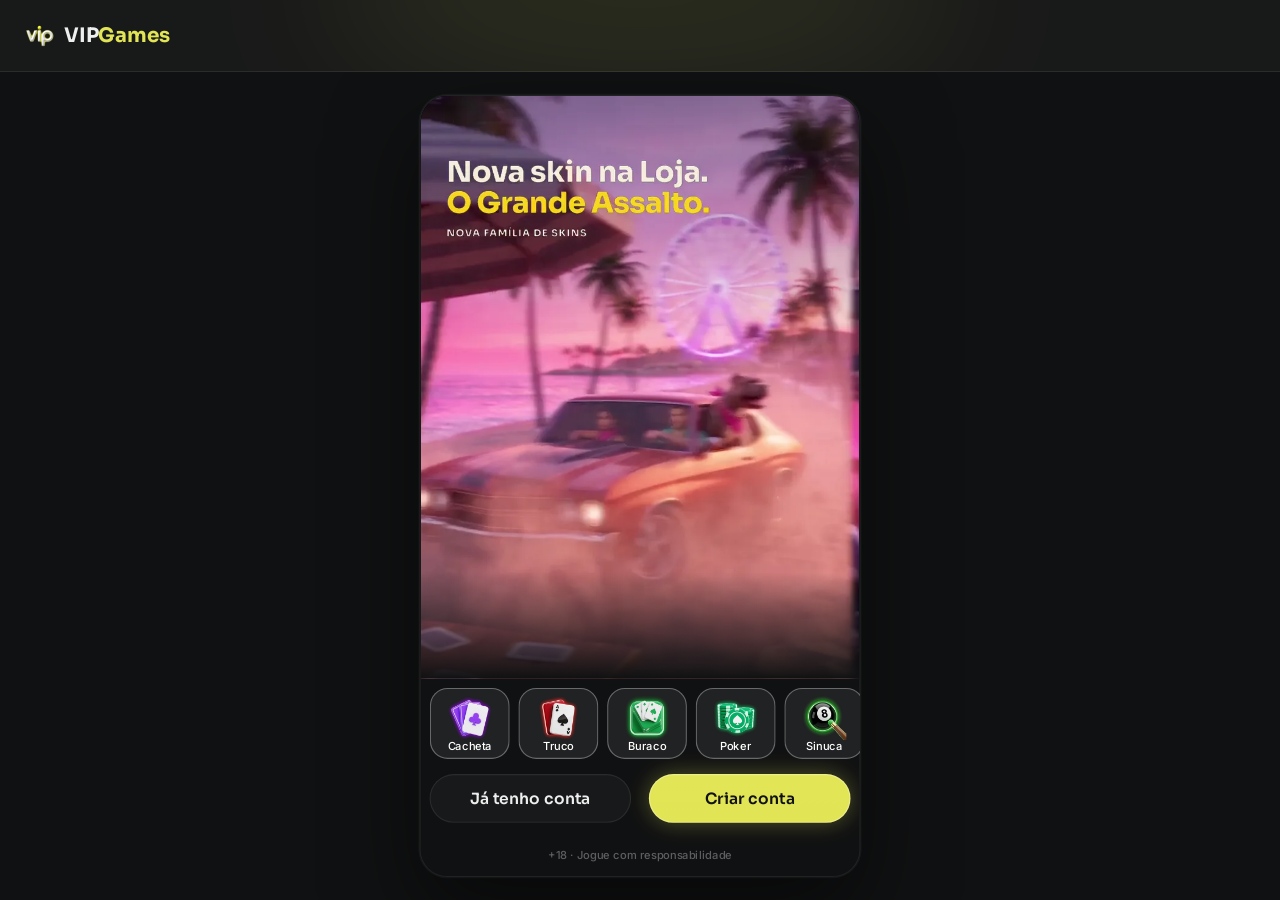
==== index.html @ ce935c1a "Login com o vídeo da O Grande Assalto (6 s em loop, sem áudio) e a família no banner principal da Lo" ====
<!doctype html>
<html lang="pt-BR">
<head>
<meta charset="utf-8">
<meta name="viewport" content="width=device-width, initial-scale=1, viewport-fit=cover, user-scalable=no">
<meta name="robots" content="noindex, nofollow">
<meta name="theme-color" content="#141e2a">
<meta name="mobile-web-app-capable" content="yes">
<meta name="apple-mobile-web-app-capable" content="yes">
<meta name="apple-mobile-web-app-status-bar-style" content="black-translucent">
<title>VIP Games · protótipo</title>
<link rel="icon" href="assets/ui/logo_icon.webp">
<link rel="preconnect" href="https://fonts.googleapis.com">
<link rel="preconnect" href="https://fonts.gstatic.com" crossorigin>
<link rel="stylesheet" href="https://fonts.googleapis.com/css2?family=Inter:wght@400;500;600;700&family=Sora:wght@600;700;800&display=swap">
<link rel="stylesheet" href="css/tokens.css?v=vipgames-11202145">
<link rel="stylesheet" href="css/ui.css?v=vipgames-11202145">
<link rel="stylesheet" href="css/screens.css?v=vipgames-11202145">
<link rel="stylesheet" href="css/game.css?v=vipgames-11202145">
<link rel="stylesheet" href="css/desk.css?v=vipgames-11202145">
</head>
<body>
<svg width="0" height="0" style="position:absolute" aria-hidden="true">
  <defs><clipPath id="hexclip" clipPathUnits="objectBoundingBox"><path id="hexpath" d=""/></clipPath></defs>
  <symbol id="s-E" viewBox="0 0 16 20"><path d="M8 0C5 4 0 7.5 0 11.5C0 14 2 16 4.5 16C5.7 16 6.8 15.5 7.5 14.7C7.3 16.6 6.5 18.3 5 20H11C9.5 18.3 8.7 16.6 8.5 14.7C9.2 15.5 10.3 16 11.5 16C14 16 16 14 16 11.5C16 7.5 11 4 8 0Z"/></symbol>
  <symbol id="s-C" viewBox="0 0 20 18.4"><path d="M10 18.35L8.55 17.03C3.4 12.36 0 9.28 0 5.5C0 2.420 2.42 0 5.5 0C7.24 0 8.91 0.81 10 2.09C11.09 0.81 12.76 0 14.5 0C17.58 0 20 2.42 20 5.5C20 9.28 16.6 12.36 11.45 17.04L10 18.35Z"/></symbol>
  <symbol id="s-O" viewBox="0 0 15 20"><path d="M7.5 0L15 10L7.5 20L0 10L7.5 0Z"/></symbol>
  <symbol id="s-P" viewBox="0 0 18 18.5"><path d="M9 0C11.3 0 13.2 1.9 13.2 4.2C13.2 5 13 5.7 12.6 6.3C13 6.2 13.4 6.1 13.8 6.1C16.1 6.1 18 8 18 10.3C18 12.6 16.1 14.5 13.8 14.5C12.5 14.5 11.3 13.9 10.5 12.9C10.7 14.9 11.6 16.8 13.1 18.5H4.9C6.4 16.8 7.3 14.9 7.5 12.9C6.7 13.9 5.5 14.5 4.2 14.5C1.9 14.5 0 12.6 0 10.3C0 8 1.9 6.1 4.2 6.1C4.6 6.1 5 6.2 5.4 6.3C5 5.7 4.8 5 4.8 4.2C4.8 1.9 6.7 0 9 0Z"/></symbol>
  <symbol id="i-copy" viewBox="0 0 448 512"><path d="M208 0H332.1c12.7 0 24.9 5.1 33.9 14.1l67.9 67.9c9 9 14.1 21.2 14.1 33.9V336c0 26.5-21.5 48-48 48H208c-26.5 0-48-21.5-48-48V48c0-26.5 21.5-48 48-48zM48 128h80v64H64V448H256V416h64v48c0 26.5-21.5 48-48 48H48c-26.5 0-48-21.5-48-48V176c0-26.5 21.5-48 48-48z"/></symbol>
  <symbol id="i-share" viewBox="0 0 448 512"><path d="M352 224c53 0 96-43 96-96s-43-96-96-96s-96 43-96 96c0 4 .2 8 .7 11.9l-94.1 47C145.4 170.2 121.9 160 96 160c-53 0-96 43-96 96s43 96 96 96c25.9 0 49.4-10.2 66.6-26.9l94.1 47c-.5 3.9-.7 7.8-.7 11.9c0 53 43 96 96 96s96-43 96-96s-43-96-96-96c-25.9 0-49.4 10.2-66.6 26.9l-94.1-47c.5-3.9 .7-7.8 .7-11.9s-.2-8-.7-11.9l94.1-47C302.6 213.8 326.1 224 352 224z"/></symbol>
  <symbol id="i-wa" viewBox="0 0 448 512"><path d="M380.9 97.1C339 55.1 283.2 32 223.9 32c-122.4 0-222 99.6-222 222 0 39.1 10.2 77.3 29.6 111L0 480l117.7-30.9c32.4 17.7 68.9 27 106.1 27h.1c122.3 0 224.1-99.6 224.1-222 0-59.3-25.2-115-67.1-157zm-157 341.6c-33.2 0-65.7-8.9-94-25.7l-6.7-4-69.8 18.3L72 359.2l-4.4-7c-18.5-29.4-28.2-63.3-28.2-98.2 0-101.7 82.8-184.5 184.6-184.5 49.3 0 95.6 19.2 130.4 54.1 34.8 34.9 56.2 81.2 56.1 130.5 0 101.8-84.9 184.6-186.6 184.6zm101.2-138.2c-5.5-2.8-32.8-16.2-37.9-18-5.1-1.9-8.8-2.8-12.5 2.8-3.7 5.6-14.3 18-17.6 21.8-3.2 3.7-6.5 4.2-12 1.4-32.6-16.3-54-29.1-75.5-66-5.7-9.8 5.7-9.1 16.3-30.3 1.8-3.7.9-6.9-.5-9.7-1.4-2.8-12.5-30.1-17.1-41.2-4.5-10.8-9.1-9.3-12.5-9.5-3.2-.2-6.9-.2-10.6-.2-3.7 0-9.7 1.4-14.8 6.9-5.1 5.6-19.4 19-19.4 46.3 0 27.3 19.9 53.7 22.6 57.4 2.8 3.7 39.1 59.7 94.8 83.8 35.2 15.2 49 16.5 66.6 13.9 10.7-1.6 32.8-13.4 37.4-26.4 4.6-13 4.6-24.1 3.2-26.4-1.3-2.5-5-3.9-10.5-6.6z"/></symbol>
  <symbol id="i-pen" viewBox="0 0 512 512"><path d="M362.7 19.3L314.3 67.7 444.3 197.7l48.4-48.4c25-25 25-65.5 0-90.5L453.3 19.3c-25-25-65.5-25-90.5 0zm-71 71L58.6 323.5c-10.4 10.4-18 23.3-22.2 37.4L1 481.2C-1.5 489.7 .8 498.8 7 505s15.3 8.5 23.7 6.1l120.3-35.4c14.1-4.2 27-11.8 37.4-22.2L421.7 220.3 291.7 90.3z"/></symbol>
  <symbol id="i-plus" viewBox="0 0 448 512"><path d="M256 80c0-17.7-14.3-32-32-32s-32 14.3-32 32v144H48c-17.7 0-32 14.3-32 32s14.3 32 32 32h144v144c0 17.7 14.3 32 32 32s32-14.3 32-32V288h144c17.7 0 32-14.3 32-32s-14.3-32-32-32H256V80z"/></symbol>
  <symbol id="i-chev-l" viewBox="0 0 320 512"><path d="M9.4 233.4c-12.5 12.5-12.5 32.8 0 45.3l192 192c12.5 12.5 32.8 12.5 45.3 0s12.5-32.8 0-45.3L77.3 256 246.6 86.6c12.5-12.5 12.5-32.8 0-45.3s-32.8-12.5-45.3 0l-192 192z"/></symbol>
  <symbol id="i-chev-r" viewBox="0 0 320 512"><path d="M310.6 233.4c12.5 12.5 12.5 32.8 0 45.3l-192 192c-12.5 12.5-32.8 12.5-45.3 0s-12.5-32.8 0-45.3L242.7 256 73.4 86.6c-12.5-12.5-12.5-32.8 0-45.3s32.8-12.5 45.3 0l192 192z"/></symbol>
  <symbol id="i-chev-l-light" viewBox="0 0 320 512"><path d="M20.7 267.3c-6.2-6.2-6.2-16.4 0-22.6l192-192c6.2-6.2 16.4-6.2 22.6 0s6.2 16.4 0 22.6L54.6 256 235.3 436.7c6.2 6.2 6.2 16.4 0 22.6s-16.4 6.2-22.6 0l-192-192z"/></symbol>
  <symbol id="i-chev-r-light" viewBox="0 0 320 512"><path d="M299.3 244.7c6.2 6.2 6.2 16.4 0 22.6l-192 192c-6.2 6.2-16.4 6.2-22.6 0s-6.2-16.4 0-22.6L265.4 256 84.7 75.3c-6.2-6.2-6.2-16.4 0-22.6s16.4-6.2 22.6 0l192 192z"/></symbol>
  <symbol id="i-x" viewBox="0 0 384 512"><path d="M324.5 411.1c6.2 6.2 16.4 6.2 22.6 0s6.2-16.4 0-22.6L214.6 256 347.1 123.5c6.2-6.2 6.2-16.4 0-22.6s-16.4-6.2-22.6 0L192 233.4 59.5 100.9c-6.2-6.2-16.4-6.2-22.6 0s-6.2 16.4 0 22.6L169.4 256 36.9 388.5c-6.2 6.2-6.2 16.4 0 22.6s16.4 6.2 22.6 0L192 278.6 324.5 411.1z"/></symbol>
  <symbol id="i-search" viewBox="0 0 512 512"><path d="M384 208A176 176 0 1 0 32 208a176 176 0 1 0 352 0zM343.3 366C307 397.2 259.7 416 208 416C93.1 416 0 322.9 0 208S93.1 0 208 0S416 93.1 416 208c0 51.7-18.8 99-50 135.3L507.3 484.7c6.2 6.2 6.2 16.4 0 22.6s-16.4 6.2-22.6 0L343.3 366z"/></symbol>
  <symbol id="i-check" viewBox="0 0 512 512"><path d="M256 512A256 256 0 1 0 256 0a256 256 0 1 0 0 512zM369 209L241 337c-9.4 9.4-24.6 9.4-33.9 0l-64-64c-9.4-9.4-9.4-24.6 0-33.9s24.6-9.4 33.9 0l47 47L335 175c9.4-9.4 24.6-9.4 33.9 0s9.4 24.6 0 33.9z"/></symbol>
  <symbol id="i-eye" viewBox="0 0 576 512"><path d="M288 32c-80.8 0-145.5 36.8-192.6 80.6C48.6 156 17.3 208 2.5 243.7c-3.3 7.9-3.3 16.7 0 24.6C17.3 304 48.6 356 95.4 399.4C142.5 443.2 207.2 480 288 480s145.5-36.8 192.6-80.6c46.8-43.5 78.1-95.4 93-131.1c3.3-7.9 3.3-16.7 0-24.6c-14.9-35.7-46.2-87.7-93-131.1C433.5 68.8 368.8 32 288 32zM144 256a144 144 0 1 1 288 0 144 144 0 1 1 -288 0zm144-64c0 35.3-28.7 64-64 64c-7.1 0-13.9-1.2-20.3-3.3c-5.5-1.8-11.9 1.6-11.7 7.4c.3 6.9 1.3 13.8 3.2 20.7c13.7 51.2 66.4 81.6 117.6 67.9s81.6-66.4 67.9-117.6c-11.1-41.5-47.8-69.4-88.6-71.1c-5.8-.2-9.2 6.1-7.4 11.7c2.1 6.4 3.3 13.2 3.3 20.3z"/></symbol>
  <symbol id="i-send" viewBox="0 0 512 512"><path d="M498.1 5.6c10.1 7 15.4 19.1 13.5 31.2l-64 416c-1.5 9.7-7.4 18.2-16 23s-18.9 5.4-28 1.6L284 427.7l-68.5 74.1c-8.9 9.7-22.9 12.9-35.2 8.1S160 493.2 160 480V396.4c0-4 1.5-7.8 4.2-10.7L331.8 202.8c5.8-6.3 5.6-16-.4-22s-15.7-6.4-22-.7L106 360.8 17.7 316.6C7.1 311.3 .3 300.7 0 288.9s5.9-22.8 16.1-28.7l448-256c10.7-6.1 23.9-5.5 34 1.4z"/></symbol>
  <symbol id="i-star" viewBox="0 0 576 512"><path d="M316.9 18C311.6 7 300.4 0 288.1 0s-23.4 7-28.8 18L195 150.3 51.4 171.5c-12 1.8-22 10.2-25.7 21.7s-.7 24.2 7.9 32.7L137.8 329 113.2 474.7c-2 12 3 24.2 12.9 31.3s23 8 33.8 2.3l128.3-68.5 128.3 68.5c10.8 5.7 23.9 4.9 33.8-2.3s14.9-19.3 12.9-31.3L438.5 329 542.7 225.9c8.6-8.5 11.7-21.2 7.9-32.7s-13.7-19.9-25.7-21.7L381.2 150.3 316.9 18z"/></symbol>
  <symbol id="i-star-o" viewBox="0 0 576 512"><path d="M287.9 0c9.2 0 17.6 5.2 21.6 13.5l68.6 141.3 153.2 22.6c9 1.3 16.5 7.6 19.3 16.3s.5 18.1-5.9 24.5L433.6 328.4l26.2 155.6c1.5 9-2.2 18.1-9.7 23.5s-17.3 6-25.3 1.7l-137-73.2L151 509.1c-8.1 4.3-17.9 3.7-25.3-1.7s-11.2-14.5-9.7-23.5l26.2-155.6L31.1 218.2c-6.5-6.4-8.7-15.9-5.9-24.5s10.3-14.9 19.3-16.3l153.2-22.6L266.3 13.5C270.4 5.2 278.7 0 287.9 0zm0 79L235.4 187.2c-3.5 7.1-10.2 12.1-18.1 13.3L99 217.9 184.9 303c5.5 5.5 8.1 13.3 6.8 21L171.4 443.7l105.2-56.2c7.1-3.8 15.6-3.7 22.6 0l105.2 56.2L384.2 324.1c-1.3-7.7 1.2-15.5 6.8-21l85.9-85.1L358.6 200.5c-7.8-1.2-14.6-6.1-18.1-13.3L287.9 79z"/></symbol>
</svg>

<!-- desktop (js/desk.js): header largo, menu e chat ao vivo em volta da coluna 9:16 -->
<header class="dkh" id="dkh"></header>
<aside class="dkl" id="dkl" aria-label="Menu"></aside>
<aside class="dkr" id="dkr" aria-label="Chat ao vivo"></aside>

<div class="stage-wrap"><div class="phone" id="phone">
  <div class="status" aria-hidden="true"><span>9:41</span><span class="island"></span>
    <span class="icons"><svg width="18" height="12" viewBox="0 0 18 12" fill="#fff"><rect x="0" y="8" width="3" height="4" rx="1"/><rect x="5" y="5.5" width="3" height="6.5" rx="1"/><rect x="10" y="3" width="3" height="9" rx="1"/><rect x="15" y="0" width="3" height="12" rx="1"/></svg><svg width="16" height="12" viewBox="0 0 16 12" fill="#fff"><path d="M8 2.2c2.3 0 4.4.9 6 2.4l1.1-1.1A10 10 0 0 0 8 .6 10 10 0 0 0 .9 3.5L2 4.6a8.4 8.4 0 0 1 6-2.4zm0 3.3c1.4 0 2.7.5 3.7 1.4l1.1-1.1A7 7 0 0 0 8 3.9a7 7 0 0 0-4.8 1.9l1.1 1.1c1-.9 2.3-1.4 3.7-1.4zm0 3.3c.6 0 1.1.2 1.5.6L8 11 6.5 9.4c.4-.4.9-.6 1.5-.6z"/></svg><svg width="27" height="13" viewBox="0 0 27 13" fill="none"><rect x=".5" y=".5" width="23" height="12" rx="3.5" stroke="#fff" opacity=".4"/><rect x="2" y="2" width="20" height="9" rx="2" fill="#fff"/><rect x="25" y="4.5" width="1.6" height="4" rx=".8" fill="#fff" opacity=".4"/></svg></span>
  </div>
  <div class="app" id="app">
    <!-- telas do app (renderizadas pelo js/screens.js) -->
    <section class="scr" id="view"></section>

    <!-- tela de jogo: os motores (js/games.js) desenham dentro dela -->
    <section class="scr game-scr" id="scr-game" hidden>
      <header class="hud" id="hud"></header>
      <div class="jogo" id="jogo"><div class="board" id="board"></div></div>
      <nav class="mnav" id="mnav">
        <button data-g="voltar"><span class="back"><svg><use href="#i-chev-l-light"/></svg></span><span>Voltar</span></button>
        <button data-g="chat"><img class="ic" src="assets/icons/chat.webp" alt=""><span>Chat</span></button>
        <button data-g="mesa"><img class="ic" src="assets/icons/friends.webp" alt=""><span>Mesa</span></button>
        <button data-g="voz"><img class="ic" id="micIco" src="assets/icons/microphone-off.webp" alt=""><span>Voz</span></button>
        <button data-g="ajustes"><img class="ic" src="assets/icons/gear.webp" alt=""><span>Ajustes</span></button>
      </nav>
    </section>

    <div class="toast" id="toast"><span class="hint-pill" id="toastTxt"></span></div>
    <div id="sheet"></div>
    <div id="overlay"></div>
  </div>
</div></div>

<script src="js/core.js?v=vipgames-11202145"></script>
<script src="js/ui.js?v=vipgames-11202145"></script>
<script src="js/screens.js?v=vipgames-11202145"></script>
<script src="js/loja.js?v=vipgames-11202145"></script>
<script src="js/social.js?v=vipgames-11202145"></script>
<script src="js/torneios.js?v=vipgames-11202145"></script>
<script src="js/sala.js?v=vipgames-11202145"></script>
<script src="js/games.js?v=vipgames-11202145"></script>
<script src="js/sinuca.js?v=vipgames-11202145"></script>
<script src="js/desk.js?v=vipgames-11202145"></script>
<script src="js/boot.js?v=vipgames-11202145"></script>
</body>
</html>
---- css/tokens.css ----
/* VIP Games · tokens do DS EstrelaGames (Rjx31bgpOt4m1U8DVKyWtd · modo VIP Games), valores resolvidos 1:1 */
:root{
  color-scheme: dark;
  /* background */
  --bg-default:#101112; --bg-subtle:#181919; --bg-strong:#212223; --bg-raised:#28292a; --bg-inset:#010101; --bg-highlight:#ffffff14; --bg-chrome:#181919; --bg-divider:#28292a; --bg-band:#00000052;
  --bga-default-50:#10111280; --bga-default-75:#101112bf; --bga-subtle-50:#18191980; --bga-subtle-75:#181919bf;
  --bga-strong-25:#21222340; --bga-strong-50:#21222380; --bga-strong-75:#212223bf;
  --bga-secondary-16:#e1e45429; --bga-secondary-32:#e1e45452; --bga-accent-12:#ffc8411f;
  /* border */
  --border-muted:#ffffff14; --border-default:#212223; --border-strong:#383a3b; --border-focus:#e2e656;
  --border-hl-top:#ffffff29; --border-gold-top:#eef2b6e5; --border-gold-bottom:#e2e6565c;
  /* text */
  --text-default:#edeeee; --text-muted:#b0b4b6; --text-link:#e1e454; --text-subtle:#5d6062; --text-disabled:#454849;
  --text-brand:#e1e454; --text-success:#52de7e; --text-error:#ff6b6e; --text-prize:#ffc841;
  --text-on-color:#ffffff; --text-on-color-muted:#ffffffd9; --text-on-color-subtle:#ffffffb2; --text-on-light:#101112;
  /* system */
  --sys-info:#eef111; --sys-success:#2cc160; --sys-success-strong:#8cf0a9; --sys-warning:#ffbe2e; --sys-error:#ef4452;
  --sysa-success-25:#2cc16040; --sysa-error-25:#ef445240; --sysa-info-25:#3b74f540;
  --notification-error:#ef4452;
  /* effects */
  --hl-subtle:#ffffff29; --hl:#ffffff52; --hl-strong:#ffffff7a;
  --shadow-faint:#0000001f; --shadow-subtle:#0000003d; --shadow:#00000066; --shadow-strong:#00000080;
  --glow-info:#e2e65652; --glow-accent:#ffbe2e52; --glow-success:#52de7ea3; --glow-gold:#e1e45452; --glow-blue:#e1e454; --glow-red:#ff6b6e;
  /* surfaces */
  --surface-card-top:#181919; --surface-card-bottom:#101112; --surface-elevated-top:#28292a; --surface-elevated-bottom:#181919;
  /* buttons */
  --btn-primary-top:#e2e656; --btn-primary-bg:#6f712c; --btn-secondary-border:#eef111;
  --btn-disabled-top:#28292a; --btn-disabled-bg:#28292a; --btn-disabled-text:#454849;
  /* tabs */
  --tab-default-text:#b0b4b6; --tab-container:#212223; --input-border:#212223;
  --tab-padrao:#e2e656; --tab-padrao-tint:#e2e6563d; --tab-rosa:#e93d82; --tab-rosa-tint:#e93d823d;
  /* games */
  --game-truco:#e5484d; --game-paulista:#3b74f5; --game-cacheta:#8752f2; --game-tranca:#2cc160; --game-buraco:#1f9a4a;
  --game-poker:#0fa968; --game-sinuca:#2fa35a; --game-todos:#eef111; --game-domino:#14b8a6; --game-dama:#f76b15; --game-xadrez:#5b6cff;
  --game-paulista-tint:#3b74f53d; --game-truco-tint:#e5484d3d; --game-cacheta-tint:#8752f23d; --game-buraco-tint:#1f9a4a3d; --game-poker-tint:#0fa9683d; --game-sinuca-tint:#2fa35a3d;
  /* crew */
  --crew-engenheiro:#4fb3ff; --crew-comandante:#f5c542; --crew-piloto:#ff5a36; --crew-navegador:#e86bff; --crew-explorador:#4dffb8;
  --crew-bar:#ff9f43; --crew-reis:#34d399; --crew-nobru:#3d8bff; --crew-inhui:#ff4fb0;
  /* famílias da página Skins (mesma cor da chamada do Truco) */
  --crew-laje:#ff7f50; --crew-portaria:#3ddc84; --crew-live:#b45cff; --crew-feira:#ffa62b; --crew-navalha:#ff4fb0; --crew-varzea:#5be37d; --crew-oficina:#3db8ff; --crew-posto:#ff3b4a; --crew-fliper:#a45cff; --crew-grau:#4fa3ff; --crew-palpite:#f2b233; --crew-assalto:#ff4fa3;
  /* stake / table */
  --stake-padrao-top:#484913; --stake-padrao-bottom:#25260d; --stake-iniciante-top:#1f9a4a; --stake-iniciante-bottom:#1f502c;
  --table-card-top:#1f5a4a; --table-card-bottom:#0f2e2a; --table-stake:#ffc841;
  --plus-bg:#52de7e; --plus-icon:#101112;
  --btn-success-top:#52de7e; --btn-success-bg:#1f9a4a; /* DS button-glass ☰ Type=Success (Comprar) */
  /* cards */
  --card-face:#ffffff; --card-border:#9ea2a4; --suit-red:#c72c3d; --suit-black:#141922; --back-top:#595b22; --back-bottom:#2f3007;
  /* seat timer */
  --seat-timer-track:#ffffff1f; --seat-timer:#eef111;
  /* type */
  --f-display:"Sora", "Inter", system-ui, sans-serif;
  --f-ui:"Inter", system-ui, -apple-system, sans-serif;
  --f-call:"Industry", "Sora", sans-serif;
  /* marca · VIP Games (sobrescreve) */
  --back-top:#181919; --back-bottom:#181919; --btn-primary-text:#101112; --btn-primary-bg:#e1e454; --crew-nobru:#EEF111; --crew-inhui:#EEF111; --crew-rainhavip:#E1E454;
}
/* estilos de texto do DS */
.t-d3xl{font:700 64px/1.2 var(--f-display);letter-spacing:-.02em}
.t-d2xl{font:700 48px/1.2 var(--f-display);letter-spacing:-.02em}
.t-dxl{font:700 40px/1.2 var(--f-display);letter-spacing:-.02em}
.t-dl{font:700 32px/1.2 var(--f-display);letter-spacing:-.02em}
.t-dm{font:700 24px/1.2 var(--f-display);letter-spacing:-.01em}
.t-ds{font:700 20px/1.2 var(--f-display);letter-spacing:-.01em}
.t-dxs{font:600 16px/1.2 var(--f-display)}
.t-d2xs{font:600 14px/1.2 var(--f-display)}
.t-d3xs{font:600 12px/1.2 var(--f-display)}
.t-hm{font:700 20px/1.2 var(--f-ui)}
.t-ll{font:500 16px/1 var(--f-ui)} .t-lm{font:500 14px/1 var(--f-ui)} .t-ls{font:500 12px/1 var(--f-ui)} .t-lxs{font:500 10px/1 var(--f-ui)} .t-l2xs{font:500 8px/1 var(--f-ui)}
.t-link{font:700 12px/1.5 var(--f-ui)}
.t-p2xl{font:400 20px/1.5 var(--f-ui)} .t-pm{font:400 14px/1.5 var(--f-ui)} .t-ps{font:400 12px/1.5 var(--f-ui)}
---- css/ui.css ----
/* EstrelaGames · base + componentes do DS (Apple Gamer Style · Glass). Medidas 1:1 com o Figma (frame 375). */
*{box-sizing:border-box}
html,body{height:100%;margin:0}
body{background:#05080c;color:var(--text-default);font-family:var(--f-ui);-webkit-font-smoothing:antialiased;overflow:hidden;-webkit-text-size-adjust:100%}
button{font:inherit;color:inherit;border:0;background:none;padding:0;margin:0;cursor:pointer;-webkit-tap-highlight-color:transparent;text-align:inherit}
button:focus-visible,[role="button"]:focus-visible{outline:2px solid var(--border-focus);outline-offset:2px}
/* cards clicáveis são div[role=button]: o WebKit (iPhone) não estica os filhos de um <button> com flex */
[role="button"]{cursor:pointer;-webkit-tap-highlight-color:transparent;-webkit-user-select:none;user-select:none;outline:0}
input{font:inherit;color:inherit;border:0;background:none;outline:0;padding:0;margin:0;min-width:0}
img,video{display:block;max-width:100%;user-select:none;-webkit-user-drag:none}
video::-webkit-media-controls,video::-webkit-media-controls-start-playback-button,video::-webkit-media-controls-overlay-play-button{display:none!important;-webkit-appearance:none} /* sem botão de play: os vídeos são fundo */
svg{display:block}
[hidden]{display:none!important}
.ic{flex:none;object-fit:contain;pointer-events:none}

/* ---------- aparelho ---------- */
.stage-wrap{position:fixed;inset:0;display:flex;align-items:center;justify-content:center}
.phone{position:relative;width:375px;height:812px;background:var(--bg-subtle);overflow:hidden;border-radius:48px;box-shadow:0 0 0 10px #0c1016,0 0 0 11px #2a3340,0 40px 80px rgba(0,0,0,.6);transform-origin:center;display:flex;flex-direction:column}
.status{position:relative;flex:none;height:44px;display:flex;align-items:center;justify-content:space-between;padding:0 26px 0 32px;font:600 15px/1 var(--f-ui);background:var(--bg-subtle);z-index:60;pointer-events:none}
.status .island{position:absolute;left:50%;top:10px;width:118px;height:32px;margin-left:-59px;border-radius:20px;background:#000}
.status .icons{display:flex;gap:6px;align-items:center}
.app{position:relative;flex:1;min-height:0;overflow:hidden}
@media (max-width:520px){
  .phone{width:100vw;height:100vh;height:100dvh;border-radius:0;box-shadow:none;transform:none!important}
  .status{display:none}
  .app{padding-top:env(safe-area-inset-top,0px)}
}
.scr{position:absolute;inset:0;display:flex;flex-direction:column;background:var(--bg-subtle);overflow:hidden}
.app>.scr{top:env(safe-area-inset-top,0px)}
@media (min-width:521px){.app>.scr{top:0}}
.scroll{flex:1;min-height:0;overflow-y:auto;overflow-x:hidden;-webkit-overflow-scrolling:touch;scrollbar-width:none;overscroll-behavior:contain}
.scroll::-webkit-scrollbar,.hscroll::-webkit-scrollbar{display:none}
/* linha com rolagem lateral: sem clip, sangra até a borda da tela (regra Oct 26) */
.hscroll{display:flex;overflow-x:auto;overflow-y:visible;scrollbar-width:none;margin:0 -8px;padding:0 8px;scroll-padding:0 8px;-webkit-overflow-scrolling:touch}

/* ---------- ícones 3D ---------- */
.i16{width:16px;height:16px}.i20{width:20px;height:20px}.i24{width:24px;height:24px}.i28{width:28px;height:28px}.i32{width:32px;height:32px}.i36{width:36px;height:36px}.i40{width:40px;height:40px}.i48{width:48px;height:48px}

/* ---------- header-game (Mobile · Glass) ---------- */
.hdr{position:relative;flex:none;height:64px;display:flex;align-items:center;gap:4px;padding:8px 12px;background:var(--bg-subtle);overflow:hidden;z-index:20}
.hdr::before{content:"";position:absolute;left:48px;top:-70px;width:280px;height:140px;border-radius:50%;background:var(--glow-blue);filter:blur(60px);opacity:.15;pointer-events:none}
.hdr .side{position:relative;flex:1;min-width:0;display:flex;align-items:center;gap:4px}
.hdr .logo{width:24px;height:36px;display:grid;place-items:center;flex:none}
.hdr .logo img{width:25px;height:24px}
.cpill{flex:1;min-width:0;height:34px;display:flex;align-items:center;gap:2px;padding:4px;border-radius:999px;background:linear-gradient(90deg,#52de7e1a,#21222306),var(--bga-strong-50);box-shadow:inset 0 0 0 1px var(--border-muted);overflow:hidden}
.cpill.bonus{padding:4px 8px 4px 4px;background:linear-gradient(90deg,#21222306,#ffc8411a),var(--bga-strong-50)}
.cpill .ic{width:24px;height:24px}
.cpill .t{flex:1;min-width:0;display:flex;flex-direction:column;gap:2px;text-align:left}
.cpill .t small{font:500 8px/1 var(--f-ui);color:var(--text-muted)}
.cpill .t b{font:700 12px/10px var(--f-ui);color:var(--text-default);white-space:nowrap;overflow:hidden;text-overflow:ellipsis}
.cpill.bonus .t b{color:var(--text-prize)}
.cpill .plus{width:20px;height:20px;border-radius:10px;background:var(--plus-bg);display:grid;place-items:center;flex:none}
.cpill .plus svg{width:12px;height:12px;fill:var(--plus-icon)}
/* saldo com seta: abre o dropdown (DS header-game ◉ Expanded) */
.cpill .chev{width:20px;height:20px;display:grid;place-items:center;flex:none}
.cpill .chev svg{width:10px;height:10px;fill:var(--text-muted);transform:rotate(90deg);transition:transform .2s}
.cpill.open{box-shadow:inset 0 0 0 1px var(--border-strong)} .cpill.open .chev svg{transform:rotate(-90deg)}
.hdr .hbuy{flex:1;min-width:0}
/* dropdown do saldo (DS balance-panel) · celular: preso embaixo do header */
.baldrop{position:absolute;left:0;right:0;top:64px;bottom:0;z-index:45;background:var(--bga-default-75);animation:fade .15s both}
.balp{display:flex;flex-direction:column;gap:16px;max-height:100%;overflow:auto;padding:16px 16px 24px;background:var(--bg-subtle);border-radius:0 0 24px 24px;box-shadow:inset 0 -1px 0 var(--hl-subtle),0 16px 40px rgba(0,0,0,.4);animation:balIn .22s cubic-bezier(.2,.8,.2,1) both}
@keyframes balIn{from{transform:translateY(-12px);opacity:0}}
.balp .top{display:flex;justify-content:space-between;align-items:center}
.balp .top small{font:500 12px/1.2 var(--f-ui);color:var(--text-muted)}
.balp .tv{display:flex;align-items:center;gap:4px}
.balp .eye,.balp .x{display:grid;place-items:center;width:28px;height:28px}
.balp .eye svg{width:20px;height:20px;fill:var(--text-muted)}
.balp .x svg{width:12px;height:12px;fill:var(--text-muted);transform:rotate(-90deg)}
.balp .rows{display:flex;flex-direction:column;gap:12px}
.balp .kv{display:flex;justify-content:space-between;gap:12px;font:400 14px/1.4 var(--f-ui);color:var(--text-muted)}
.balp .kv b{font-weight:400;color:var(--text-default);font-variant-numeric:tabular-nums;text-align:right}
.balp hr{border:0;height:1px;background:var(--border-muted);margin:0}
.balp .acts{display:flex;gap:12px} .balp .acts .btn{flex:1}
/* Bônus Fidelidade (DS _loyalty-bonus): Resgatar quando tem valor · Juntando com a seta que abre as regras */
.fid{display:flex;flex-direction:column;gap:12px;padding:8px 12px 8px 8px;border-radius:24px;background:var(--bga-strong-50);box-shadow:inset 0 0 0 1px var(--border-muted)}
.fid.ready{flex-direction:row;align-items:center;gap:8px}
.fid .ic{width:28px;height:28px;flex:none}
.fid .t{flex:1;min-width:0;display:flex;flex-direction:column;gap:2px;text-align:left}
.fid .t b{font:400 14px/1.3 var(--f-ui);color:var(--text-default)}
.fid .t small{font:500 10px/1.2 var(--f-ui);color:var(--text-muted)}
.fid .v{font:400 14px/1 var(--f-ui);font-variant-numeric:tabular-nums}
.fid .row{display:flex;align-items:center;gap:8px;width:100%}
.fid .chev{width:20px;height:20px;display:grid;place-items:center;flex:none}
.fid .chev svg{width:10px;height:10px;fill:var(--text-muted);transform:rotate(90deg);transition:transform .2s}
.fid.open{border-radius:16px;padding:8px 12px 12px 8px} .fid.open .chev svg{transform:rotate(-90deg)}
.fid .more{display:flex;flex-direction:column;gap:12px}
.fid .wk{display:flex;flex-direction:column;gap:4px;padding:12px;border-radius:12px;background:var(--bga-default-50);box-shadow:inset 0 0 0 1px var(--border-muted)}
.fid .wk small{font:500 12px/1.2 var(--f-ui);color:var(--text-muted)}
.fid .wk b{font:700 20px/1.2 var(--f-display);color:var(--text-prize);font-variant-numeric:tabular-nums}
.fid p{margin:0;font:400 12px/1.5 var(--f-ui);color:var(--text-muted)}
.fid .kv{font-size:12px}
.hbell{position:relative;width:36px;height:36px;border-radius:18px;background:var(--bga-strong-50);box-shadow:inset 0 0 0 1px var(--border-muted);display:grid;place-items:center;flex:none}
.hbell .ic{width:28px;height:28px}
.hbell i{position:absolute;left:28px;top:0;width:8px;height:8px;border-radius:50%;background:var(--notification-error)}
.hbell i[hidden]{display:none}

/* ---------- header-avatar (hexágono com borda da tripulação) ---------- */
.hav{position:relative;display:inline-block;flex:none;width:var(--w,44px);height:var(--h,48px)}
.hav .gl{position:absolute;left:-4.5%;top:0;width:109%;aspect-ratio:1;border-radius:50%;background:var(--cc);filter:blur(calc(var(--w,44px) * .16));opacity:.45;pointer-events:none}
.hav .hx{position:absolute;inset:0;-webkit-clip-path:url(#hexclip);clip-path:url(#hexclip);background:var(--cc)}
.hav .hx img{position:absolute;inset:2px;width:calc(100% - 4px);height:calc(100% - 4px);object-fit:cover;object-position:center top;-webkit-clip-path:url(#hexclip);clip-path:url(#hexclip);background:var(--bg-raised)}
.hav .on{position:absolute;left:77%;top:75%;width:23%;aspect-ratio:1;border-radius:50%;background:var(--sys-success);box-shadow:0 0 0 1.5px var(--bg-subtle)}
.hav.xs{--w:24px;--h:26px}.hav.s{--w:32px;--h:35px}.hav.m{--w:44px;--h:48px}.hav.l{--w:56px;--h:60px}
.hav.xs .hx img,.hav.s .hx img{inset:1.5px;width:calc(100% - 3px);height:calc(100% - 3px)}
.hav.empty{height:var(--w)}
.hav.empty .av0{position:absolute;inset:4.5%;width:91%;height:91%}
.hav.empty .add{position:absolute;left:63.6%;top:63.6%;width:27.3%;height:27.3%;border-radius:50%;background:var(--plus-bg);box-shadow:0 0 0 1.2px var(--bg-subtle);display:grid;place-items:center}
.hav.empty .add svg{width:58%;height:58%;fill:var(--plus-icon)}

/* ---------- avatar circular (avatar-estrela-games) ---------- */
.av{position:relative;display:inline-block;vertical-align:middle;flex:none;width:var(--s,48px);height:var(--s,48px);border-radius:50%;background:linear-gradient(180deg,var(--surface-elevated-top),var(--surface-elevated-bottom));box-shadow:inset 0 0 0 var(--bw,2px) #ffffff29}
.av img{position:absolute;inset:var(--bw,2px);width:calc(100% - 2*var(--bw,2px));height:calc(100% - 2*var(--bw,2px));border-radius:50%;object-fit:cover;object-position:center top}
.av.s{--s:32px;--bw:1px}.av.m{--s:48px;--bw:2px}.av.l{--s:80px;--bw:3px}.av.xl{--s:120px;--bw:4px}
.av .lvl{position:absolute;left:50%;bottom:-4px;transform:translateX(-50%);padding:1px 6px;border-radius:999px;background:var(--bg-raised);box-shadow:0 0 0 2px var(--bg-default);font:600 12px/14px var(--f-display);white-space:nowrap}
.av.empty .ph{position:absolute;inset:25%;width:50%;height:50%;fill:#ffffff52}
.av .addb{position:absolute;left:63.3%;top:63.3%;width:36.7%;height:36.7%;border-radius:50%;background:var(--plus-bg);display:grid;place-items:center;box-shadow:0 0 0 3px var(--bg-subtle)}
.av .addb svg{width:50%;height:50%;fill:#fff}

/* ---------- navbar-glass ---------- */
.nav{position:absolute;left:16px;right:16px;bottom:calc(12px + env(safe-area-inset-bottom,0px));height:64px;display:flex;align-items:stretch;padding:4px;border-radius:24px;background:var(--bga-strong-75);box-shadow:inset 0 0 0 1px var(--border-muted);-webkit-backdrop-filter:blur(24px);backdrop-filter:blur(24px);z-index:30}
.nav>button{position:relative;flex:1;min-width:0;display:flex;flex-direction:column;align-items:center;justify-content:center;border-radius:20px}
.nav>button .ic{width:32px;height:32px;opacity:.75}
.nav>button>span{font:500 10px/1 var(--f-ui);color:var(--text-subtle);white-space:nowrap}
.nav>button.on{flex:none;width:104px;justify-content:flex-end;gap:2px;padding-bottom:6px;background:var(--bga-secondary-16);box-shadow:inset 0 0 0 1px var(--hl-subtle),0 0 20px var(--glow-info)}
.nav>button.on .ic{position:absolute;left:28px;top:-14px;width:48px;height:48px;opacity:1}
.nav>button.on .lr{width:100%;display:flex;align-items:center;justify-content:space-between;padding:0 8px}
.nav>button.on .lr span{font:500 10px/1 var(--f-ui);color:var(--text-on-color)}
.nav .lr i{width:16px;height:16px;display:grid;place-items:center}
.nav .lr svg{width:10px;height:16px;fill:var(--text-on-color)}

/* ---------- game-block ---------- */
.gb{position:relative;flex:none;width:72px;height:64px;border-radius:16px;display:flex;flex-direction:column;align-items:center;justify-content:center;padding:4px 0;background:var(--tab-container);box-shadow:inset 0 0 0 1px var(--hl);font:500 10px/1 var(--f-ui);color:var(--text-on-color);white-space:nowrap}
.gb .ic{width:40px;height:40px}
.gb.on{justify-content:flex-end;padding:0 0 6px;background:var(--gc);box-shadow:0 4px 12px var(--gs,transparent)}
.gb.on .ic{position:absolute;left:50%;top:-12px;width:60px;height:60px;margin-left:-30px}
.gb .lk{position:absolute;right:4px;top:4px;width:14px;height:14px;opacity:.8}
.gb.on .lk{display:none}
.games-row{gap:8px;padding-top:12px;margin-top:-12px}
.games-row .gb{width:72px}

/* ---------- tabs ---------- */
.tabs{display:flex;gap:2px;height:44px;padding:4px;border-radius:12px;background:var(--bg-raised);box-shadow:inset 0 0 0 1px var(--input-border)}
.tabs>button{position:relative;flex:1;min-width:0;height:34px;border-radius:8px;display:flex;align-items:center;justify-content:center;padding:8px 16px;font:500 12px/1 var(--f-ui);color:var(--tab-default-text);white-space:nowrap}
.tabs>button.on{background:var(--tc-tint);font:700 12px/18px var(--f-ui);color:var(--text-default)}
.tabs>button.on::after{content:"";position:absolute;left:50%;bottom:0;width:24px;height:3px;margin-left:-12px;border-radius:2px;background:var(--tc);box-shadow:0 0 8px var(--tc)}
.tabs>button .lk{font:500 9px/1 var(--f-ui);margin-left:4px;opacity:.7}
.tabs{--tc:var(--tab-padrao);--tc-tint:var(--tab-padrao-tint)}
.tabs.t-azul{--tc:var(--game-paulista);--tc-tint:var(--game-paulista-tint)}
.tabs.t-vermelha{--tc:var(--game-truco);--tc-tint:var(--game-truco-tint)}
.tabs.t-roxa{--tc:var(--game-cacheta);--tc-tint:var(--game-cacheta-tint)}
.tabs.t-verde{--tc:var(--game-buraco);--tc-tint:var(--game-buraco-tint)}
.tabs.t-rosa{--tc:var(--tab-rosa);--tc-tint:var(--tab-rosa-tint)}

/* ---------- button-glass ---------- */
.btn{display:inline-flex;align-items:center;justify-content:center;gap:8px;white-space:nowrap;transition:transform .12s,filter .12s;flex:none}
.btn:active{transform:scale(.97)}
.btn.l{height:48px;padding:0 24px;border-radius:24px;font:600 16px/1.2 var(--f-display)}
.btn.m{height:40px;padding:0 20px;border-radius:20px;font:600 14px/1.2 var(--f-display)}
.btn.s{height:32px;padding:0 16px;border-radius:16px;font:600 12px/1.2 var(--f-display)}
.btn.xl{height:56px;padding:0 24px;border-radius:28px;font:600 16px/1.2 var(--f-display)}
.btn.m44{height:44px;border-radius:22px}
.btn.pri{background:linear-gradient(180deg,var(--btn-primary-top),var(--btn-primary-bg));box-shadow:inset 0 0 0 1px var(--hl),0 0 20px var(--glow-info);color:var(--btn-primary-text)}
.btn.sec{background:var(--bga-strong-50);box-shadow:inset 0 0 0 1px var(--border-muted);color:var(--text-default)}
.btn.ok{background:linear-gradient(180deg,var(--btn-success-top),var(--btn-success-bg));box-shadow:inset 0 0 0 1px var(--hl),0 0 20px var(--glow-success);color:#fff}
.btn:disabled,.btn.dis{background:var(--btn-disabled-bg);box-shadow:none;color:var(--btn-disabled-text);pointer-events:none}
.btn.danger-txt{background:none;box-shadow:none;color:var(--text-error);font:500 14px/1 var(--f-ui)}
.btn.fill{flex:1;min-width:0}
.btn.wide{width:100%}
.btn .ic{width:20px;height:20px}

/* ---------- button-icon ---------- */
.bicon{width:40px;height:40px;border-radius:20px;display:grid;place-items:center;flex:none;background:var(--bga-strong-50);box-shadow:inset 0 0 0 1px var(--border-muted)}
.bicon .ic{width:24px;height:24px}
.bicon.s{width:32px;height:32px;border-radius:16px}.bicon.s .ic{width:20px;height:20px}
.bicon svg{width:14px;height:14px;fill:var(--text-default)}
.bicon.s28{width:28px;height:28px;border-radius:14px}.bicon.s28 svg{width:16px;height:16px}

/* ---------- tag ---------- */
.tag{display:inline-flex;align-items:center;gap:4px;padding:2px 8px;border-radius:999px;font:400 12px/18px var(--f-ui);white-space:nowrap;flex:none}
.tag.neutral{background:#ffffff14;color:var(--text-muted)}
.tag.gold{padding:3px 8px;background:#e1e45429;color:#fff;box-shadow:inset 0 0 0 1px #eef2b68c}
.tag.success{background:var(--sys-success);color:var(--bg-default)}
.tag.danger{background:var(--sys-error);color:var(--text-default)}
.tag.info{background:var(--sys-info);color:var(--text-default)}
.tag.live{background:var(--sys-error);color:var(--text-default)}
.tag.beginner{background:var(--game-buraco);color:var(--text-default)}

/* ---------- section-title ---------- */
.stitle{display:flex;align-items:center;justify-content:space-between;gap:16px}
.stitle .tx{flex:1;min-width:0;display:flex;flex-direction:column;gap:2px}
.stitle b{font:700 20px/1.2 var(--f-display);letter-spacing:-.01em}
.stitle small{font:500 12px/1 var(--f-ui);color:var(--text-muted)}
.trow{display:flex;align-items:center;justify-content:space-between;gap:8px}
.trow b{font:600 14px/1.2 var(--f-display)}
.trow small{font:500 10px/1 var(--f-ui);color:var(--text-subtle)}

/* ---------- page-top ---------- */
.ptop{flex:none;display:flex;align-items:center;justify-content:space-between;gap:8px;padding:8px;min-height:45px}
.ptop .l{display:flex;align-items:center;gap:8px;min-width:0}
.ptop .back{width:28px;height:28px;border-radius:14px;display:grid;place-items:center;background:var(--bga-strong-50);box-shadow:inset 0 0 0 1px var(--border-muted);flex:none}
.ptop .back svg{width:10px;height:16px;fill:var(--text-default)}
.ptop .tx{display:flex;flex-direction:column;min-width:0}
.ptop .tx b{font:600 16px/1.2 var(--f-display);white-space:nowrap;overflow:hidden;text-overflow:ellipsis}
.ptop .tx small{display:flex;align-items:center;gap:4px;font:500 10px/1 var(--f-ui);color:var(--text-muted)}
.ptop .tx small i{width:6px;height:6px;border-radius:50%;background:var(--sys-success)}

/* ---------- input-search / input ---------- */
.search{display:flex;align-items:center;gap:8px;height:40px;padding:0 16px 0 12px;border-radius:20px;background:var(--bga-strong-50);box-shadow:inset 0 0 0 1px var(--border-muted)}
.search svg{width:16px;height:16px;fill:var(--text-muted);flex:none}
.search input{flex:1;font:500 12px/1 var(--f-ui);color:var(--text-default)}
.search input::placeholder{color:var(--text-muted)}
.field{display:flex;flex-direction:column;gap:8px}
.field>label{font:500 14px/1 var(--f-ui);color:var(--text-default)}
.field .box{display:flex;align-items:center;gap:8px;height:40px;padding:8px 12px;border-radius:12px;background:var(--bga-strong-50);box-shadow:inset 0 0 0 1px var(--border-muted)}
.field .box:focus-within{box-shadow:inset 0 0 0 1px var(--border-focus)}
.field .box input{flex:1;font:400 14px/1.5 var(--f-ui);color:var(--text-default)}
.field .box input::placeholder{color:var(--text-disabled)}
.field .box button svg{width:20px;height:20px;fill:var(--text-muted)}

/* ---------- otp ---------- */
.otp{display:flex;gap:8px;justify-content:center}
.otp .bx{width:48px;height:56px;border-radius:12px;background:#ffffff14;display:grid;place-items:center;font:700 24px/1.2 var(--f-display);color:var(--text-default);box-shadow:inset 0 0 0 1px var(--border-muted)}
.otp .bx.act{background:#ffffff1f;box-shadow:inset 0 0 0 2px var(--border-focus),0 0 12px var(--glow-info)}
.otp .bx.act::after{content:"";width:2px;height:24px;background:var(--border-focus);animation:blink 1s steps(1) infinite}
@keyframes blink{50%{opacity:0}}
.otp-in{position:absolute;opacity:0;pointer-events:none;width:1px;height:1px}

/* ---------- progress ---------- */
.prog{height:4px;border-radius:999px;background:#ffffff1f;overflow:hidden;flex:1}
.prog i{display:block;height:100%;border-radius:inherit;background:var(--tab-padrao);transition:width .3s}

/* ---------- stake-pill ---------- */
.stakes{position:relative;height:128px;overflow:hidden;margin:0 -8px}
.stakes .track{position:absolute;top:8px;left:50%;transform:translateX(-50%);display:flex;align-items:center;gap:8px;height:112px}
.sp{position:relative;flex:none;display:flex;flex-direction:column;border-radius:16px;padding:4px 4px 0;background:linear-gradient(180deg,var(--surface-elevated-top),var(--surface-card-bottom));box-shadow:inset 0 0 0 1px #ffffff29,0 16px 40px var(--shadow);transition:width .25s,height .25s}
.sp .st{position:relative;flex:1;align-self:stretch;border-radius:12px;display:flex;flex-direction:column;align-items:center;justify-content:center;gap:4px;background:linear-gradient(180deg,var(--stake-padrao-top),var(--stake-padrao-bottom));box-shadow:inset 0 0 0 1px var(--hl-subtle),inset 0 2px 8px var(--shadow)}
.sp .v{display:flex;align-items:center;gap:4px;font:600 14px/1.2 var(--f-display);white-space:nowrap}
.sp .v .ic{width:14px;height:14px}
.sp .q{position:absolute;top:4px;right:4px;display:flex;align-items:center;gap:3px;padding:2px 5px;border-radius:8px;background:var(--bga-strong-50);font:500 8px/1 var(--f-ui);white-space:nowrap}
.sp .q::before{content:"";width:5px;height:5px;border-radius:50%;background:var(--sys-success)}
.sp .tg{padding:2px 6px;border-radius:6px;background:var(--bga-strong-50);font:500 8px/1 var(--f-ui);color:var(--text-success)}
.sp .ft{flex:none;display:flex;align-items:center;justify-content:center;gap:3px;padding:4px 0 5px;white-space:nowrap}
.sp .ft small{font:500 8px/1 var(--f-ui);color:var(--text-muted)}
.sp .ft b{font:500 8px/1 var(--f-ui)}
.sp.ini .st{background:linear-gradient(180deg,var(--stake-iniciante-top),var(--stake-iniciante-bottom))}
.sp.S{width:68px;height:68px;padding:4px}
.sp.S .q,.sp.S .ft,.sp.S .tg{display:none}
.sp.M{width:88px;height:88px}
.sp.M .v{font:600 16px/1.2 var(--f-display)} .sp.M .v .ic{width:18px;height:18px}
.sp.L{width:112px;height:112px}
.sp.L .v{font:700 20px/1.2 var(--f-display);letter-spacing:-.01em} .sp.L .v .ic{width:24px;height:24px}
.sp.L .ft b{font:500 10px/1 var(--f-ui)}
.sp.on{box-shadow:inset 0 0 0 2px var(--btn-secondary-border),0 0 20px var(--glow-info)}
.sp.on .st{background:linear-gradient(180deg,var(--btn-primary-top),var(--btn-primary-bg))}
.sp.on.ini .st{background:linear-gradient(180deg,var(--stake-iniciante-top),var(--stake-iniciante-bottom))}
.stake-grid{display:grid;grid-template-columns:repeat(3,minmax(0,1fr));gap:12px}
.stake-grid .sp{width:auto;height:88px}

/* ---------- table-glass (mesa aberta) ---------- */
.tg-row{display:grid;grid-template-columns:repeat(2,minmax(0,1fr));gap:16px 8px}
.tgl{position:relative;height:92px;border-radius:46px;padding:4px;display:flex;background:linear-gradient(180deg,var(--surface-elevated-top),var(--surface-card-bottom));box-shadow:inset 0 0 0 1px #ffffff29,0 16px 40px var(--shadow);text-align:left}
.tgl .felt{flex:1;align-self:stretch;min-width:0;display:flex;align-items:center;padding:10px 12px 6px 70px;border-radius:41px;background:linear-gradient(180deg,var(--table-card-top),var(--table-card-bottom));box-shadow:inset 0 0 0 1px var(--hl-subtle),inset 0 2px 8px var(--shadow)}
.tgl .vals{display:flex;flex-direction:column;gap:4px;min-width:0}
.tgl .vals b{font:600 14px/1.2 var(--f-display);color:var(--table-stake);white-space:nowrap}
.tgl .vals small{font:500 10px/1 var(--f-ui);color:#ffffffb2;white-space:nowrap}
.tgl .seats{display:flex;align-items:center;gap:2px;height:20px}
.tgl .seats .pl{display:flex}
.tgl .seats .pl span{width:20px;height:20px;border-radius:10px;overflow:hidden;background:var(--cc);margin-right:-6px;box-shadow:0 0 0 1px var(--table-card-bottom)}
.tgl .seats .pl span img{width:100%;height:100%;object-fit:cover;object-position:center top}
.tgl .seats em{font:600 12px/14px var(--f-display);font-style:normal;margin-left:8px}
.tgl .tab{position:absolute;left:50%;top:-8px;transform:translateX(-50%);padding:2px 8px;border-radius:8px;background:var(--surface-elevated-top);box-shadow:inset 0 0 0 1px var(--border-muted);font:500 10px/12px var(--f-ui);color:var(--text-subtle);white-space:nowrap}
.tgl .deck{position:absolute;left:14px;top:25px;width:52px;height:52px}
.tgl.locked .felt>*{opacity:.55}
.tgl.pool{border-radius:16px}
.tgl.pool .felt{border-radius:12px;position:relative;overflow:hidden;background:linear-gradient(180deg,#2fa35a,#145c32)}
.tgl.pool .felt::before{content:"";position:absolute;left:30%;top:0;bottom:0;border-left:1px solid #ffffff29}
.tgl.pool .pk{position:absolute;width:10px;height:10px;border-radius:50%;background:#000000b2;box-shadow:inset 0 0 0 1px #ffffff1f}

/* ---------- action-tile ---------- */
.atile{width:80px;height:64px;border-radius:16px;display:flex;flex-direction:column;align-items:center;justify-content:center;background:var(--bga-strong-50);box-shadow:inset 0 0 0 1px var(--border-muted);font:600 14px/1.2 var(--f-display);flex:none}
.atile .ic{width:28px;height:28px}

/* ---------- bottom sheet (sheet glass) ---------- */
.veil{position:absolute;inset:0;z-index:50;background:var(--bga-default-75);display:flex;align-items:flex-end;animation:fade .2s both}
.bsheet{position:relative;width:100%;max-height:calc(100% - 24px);display:flex;flex-direction:column;align-items:stretch;gap:12px;padding:8px 12px calc(24px + env(safe-area-inset-bottom,0px));border-radius:24px 24px 0 0;background:var(--bg-subtle);box-shadow:inset 0 1px 0 var(--hl-subtle),0 16px 40px var(--shadow);animation:up .28s cubic-bezier(.2,.9,.3,1) both;overflow:hidden}
.bsheet.g16{gap:16px}
.bsheet .handle{width:36px;height:4px;border-radius:2px;background:var(--border-muted);align-self:center;flex:none}
.bsheet .scroll{margin:0 -12px;padding:0 12px}
.sh-h{display:flex;align-items:center;gap:12px;flex:none}
.sh-h>.ic{width:36px;height:36px}
.sh-h .tx{flex:1;min-width:0;display:flex;flex-direction:column;gap:2px}
.sh-h .tx b{font:600 16px/1.2 var(--f-display)}
.sh-h .tx small{font:500 10px/1.2 var(--f-ui);color:var(--text-subtle)}
.sh-h .tx small.ok{display:flex;align-items:center;gap:6px;color:var(--sys-success)}
.sh-h .tx small.ok::before{content:"";width:8px;height:8px;border-radius:50%;background:var(--sys-success)}
.xbtn{width:32px;height:32px;border-radius:16px;display:grid;place-items:center;background:var(--bga-strong-50);box-shadow:inset 0 0 0 1px var(--border-muted);flex:none}
.xbtn svg{width:14px;height:14px;fill:var(--text-default)}
@keyframes up{from{transform:translateY(100%)}to{transform:none}}
@keyframes fade{from{opacity:0}}
@keyframes pop{from{transform:scale(.3);opacity:0}}

/* ---------- hint (pílula) / toast ---------- */
.hint-pill{display:inline-flex;align-items:center;gap:4px;padding:4px 12px;border-radius:999px;background:var(--bga-strong-75);box-shadow:inset 0 0 0 1px var(--hl-subtle);font:500 10px/1.2 var(--f-ui);color:var(--text-default);white-space:nowrap;-webkit-backdrop-filter:blur(12px);backdrop-filter:blur(12px)}
.toast{position:absolute;left:50%;top:72px;transform:translate(-50%,-8px);opacity:0;transition:opacity .2s,transform .2s;z-index:90;pointer-events:none;max-width:calc(100% - 32px)}
.toast .hint-pill{font-size:11px;padding:6px 14px;white-space:normal;text-align:center}
.toast.show{opacity:1;transform:translate(-50%,0)}

/* ---------- list / cells ---------- */
.cell{display:flex;flex-direction:column;gap:2px;padding:8px;border-radius:12px;background:var(--bga-strong-50);box-shadow:inset 0 0 0 1px var(--border-muted);min-width:0;flex:1}
.cell small{font:500 10px/1 var(--f-ui);color:var(--text-subtle)}
.cell b{font:600 14px/1.2 var(--f-display);white-space:nowrap}
.card-raised{border-radius:16px;background:var(--bg-raised)}
.muted{color:var(--text-muted)}.subtle{color:var(--text-subtle)}.prize{color:var(--text-prize)}.ok{color:var(--text-success)}.err{color:var(--text-error)}

@media (prefers-reduced-motion: reduce){*,*::before,*::after{animation-duration:.01ms!important;animation-iteration-count:1!important;transition-duration:.01ms!important}}
---- css/screens.css ----
/* EstrelaGames · layout das telas (frames do Figma · arquivo WkFIFdpiEMFdsQUZqbs5JA) */

/* ---------- Onboarding · M01 Boas-vindas ---------- */
.ob1{background:var(--bg-default)}
.ob1 .hero{position:relative;flex:1;min-height:0;overflow:hidden;background:#05080c}
.ob1 .hero video{position:absolute;inset:0;width:100%;height:100%;object-fit:cover;object-position:center top}
.ob1 .hero::after{content:"";position:absolute;left:0;right:0;bottom:0;height:96px;background:linear-gradient(180deg,#10111200,var(--bg-default));pointer-events:none}
.ob1 .bottom{flex:none;display:flex;flex-direction:column;gap:2px;padding-bottom:env(safe-area-inset-bottom,0px)}
.ob1 .copy{padding:8px 8px 0}
.ob1 .copy .hscroll{gap:8px}
.ob1 .acts{display:flex}
.ob1 .acts>div{flex:1;min-width:0;padding:12px 8px;display:flex}
.ob1 .acts .btn{flex:1}
.ob1 .legal{margin:0;padding:10px 0 14px;text-align:center;font:500 10px/1 var(--f-ui);color:var(--text-subtle)}

/* ---------- Onboarding · M02–M05 cadastro ---------- */
.ob{padding:12px 8px calc(24px + env(safe-area-inset-bottom,0px));gap:24px}
.ob .obtop{flex:none;display:flex;align-items:center;gap:12px}
.ob .obtop .back{width:32px;height:32px;border-radius:16px;display:grid;place-items:center;background:var(--bga-strong-50);box-shadow:inset 0 0 0 1px var(--border-muted);flex:none}
.ob .obtop .back svg{width:10px;height:16px;fill:var(--text-default)}
.ob .obtop span{font:500 12px/1 var(--f-ui);color:var(--text-muted);flex:none}
.ob .obc{flex:1;min-height:0;display:flex;flex-direction:column;justify-content:space-between;gap:24px;overflow-y:auto;scrollbar-width:none}
.ob .obc::-webkit-scrollbar{display:none}
.ob .obtx{display:flex;flex-direction:column;gap:8px}
.ob h1{margin:0;font:700 32px/1.2 var(--f-display);letter-spacing:-.02em}
.ob .obtx p{margin:0;font:400 14px/1.5 var(--f-ui);color:var(--text-muted)}
.ob .form{display:flex;flex-direction:column;gap:20px}
.ob .obft{display:flex;flex-direction:column;gap:12px;flex:none}
.ob .note{margin:0;font:500 10px/1.4 var(--f-ui);color:var(--text-subtle);text-align:center}
.ob .note a{color:var(--text-link);text-decoration:none}
.ob .resend{display:flex;align-items:center;justify-content:space-between;gap:8px;font:500 14px/1 var(--f-ui);color:var(--text-muted)}
.ob .checks{display:flex;flex-direction:column;gap:10px}
.ob .checks div{display:flex;align-items:center;gap:8px;font:500 12px/1 var(--f-ui);color:var(--text-subtle)}
.ob .checks svg{width:16px;height:16px;fill:var(--text-disabled)}
.ob .checks div.on{color:var(--text-default)}
.ob .checks div.on svg{fill:var(--sys-success)}
.ob .avatar-pick{display:flex;justify-content:center}
.ob .avatar-pick .av{box-shadow:inset 0 0 0 3px var(--btn-secondary-border),0 0 20px var(--glow-info)}
.ob .avail{display:flex;align-items:center;gap:6px;font:500 12px/1 var(--f-ui);color:var(--text-success)}
.ob .avail svg{width:14px;height:14px;fill:currentColor}
.ob .avail.err{color:var(--text-error)}
.ob .sugs{display:flex;flex-wrap:wrap;align-items:center;gap:8px}
.ob .sugs .sl{font:500 10px/1 var(--f-ui);color:var(--text-muted)}
.ob .sugs .tag{cursor:pointer;font:600 12px/14px var(--f-display);padding:4px 10px}

/* ---------- Lobby (Home sem skin) ---------- */
.lobby .glowtop{position:absolute;left:48px;top:-70px;width:280px;height:140px;border-radius:50%;background:var(--glow-blue);filter:blur(60px);opacity:.22;pointer-events:none;z-index:0}
.lobby .content{position:relative;display:flex;flex-direction:column;gap:12px;padding:12px 8px 96px}
.lobby .modos{display:flex;align-items:center;gap:8px}
.lobby .modos .tabs{flex:1;min-width:0}
.lobby .sec{display:flex;flex-direction:column;gap:8px}
.lobby .sec.open{gap:16px}
.lobby .soon-note{margin:-4px 0 0;font:500 12px/1.4 var(--f-ui);color:var(--text-subtle);text-align:center;padding:0 16px}

/* ---------- Home com skin (Jogos) ---------- */
.home{gap:12px}
.home .stage{position:relative;flex:1;min-height:0;margin:0 8px;border-radius:12px;overflow:hidden;background:#0b1220;box-shadow:inset 0 0 0 1px var(--border-strong)}
.home .stage video{position:absolute;inset:0;width:100%;height:100%;object-fit:cover;object-position:center top}
.home .stage .shade{position:absolute;left:0;right:0;bottom:0;height:320px;background:linear-gradient(180deg,#18191900,var(--bg-subtle));pointer-events:none}
.home .stage .ct{position:absolute;inset:0;display:flex;flex-direction:column;justify-content:space-between;gap:8px;padding:8px 8px calc(90px + env(safe-area-inset-bottom,0px))}
.home .stage .gl{display:flex;flex-direction:column;gap:8px;width:70px;min-height:0;overflow-y:auto;padding-top:12px;margin-top:-12px;scrollbar-width:none}
.home .stage .gl::-webkit-scrollbar{display:none}
.home .stage .gl .gb{width:70px;flex:none}
.home .stage .gl .gb:not(.on){background:#212223b8;-webkit-backdrop-filter:blur(12px);backdrop-filter:blur(12px)}
.home .stage .acts{display:flex;gap:8px;align-items:center}
.home .stage .acts .btn{flex:1;height:64px;border-radius:24px;font:600 16px/1.2 var(--f-display)}
.home .stage .acts .atile{-webkit-backdrop-filter:blur(12px);backdrop-filter:blur(12px)}
/* lobby (sem skin): Treino ao lado do Jogar, igual à Home com skin (Figma M01/D01, 03/11) */
.lobby .sec .acts{display:flex;gap:8px;align-items:center}
.lobby .sec .acts .btn{flex:1;height:64px;border-radius:24px;font:600 16px/1.2 var(--f-display)}
.home .rw-hint{position:absolute;left:50%;top:72px;transform:translateX(-50%);z-index:25}

/* ---------- fila (partida rápida / mesa) ---------- */
.qslots{display:grid;gap:8px}
.qslot{height:96px;border-radius:12px;background:var(--bga-strong-50);box-shadow:inset 0 0 0 1px var(--border-muted);display:flex;flex-direction:column;align-items:center;justify-content:center;gap:6px;font:500 10px/1 var(--f-ui);color:var(--text-subtle);min-width:0;padding:0 4px;text-align:center}
.qslot.filled{color:var(--text-default)}
.qslot .spin{width:28px;height:28px;border-radius:50%;border:3px solid var(--border-muted);border-top-color:var(--btn-primary-top);animation:spin 1s linear infinite}
.qslot b{font:500 10px/1.2 var(--f-ui);max-width:100%;overflow:hidden;text-overflow:ellipsis;white-space:nowrap}
@keyframes spin{to{transform:rotate(360deg)}}
.qcount{font:700 64px/1 var(--f-display);text-align:center;text-shadow:0 0 24px var(--glow-info)}
.qinfo{margin:0;font:500 12px/1.4 var(--f-ui);color:var(--text-muted);text-align:center}

/* ---------- Loja ---------- */
.pg-top{flex:none;display:flex;flex-direction:column;gap:2px}
.loja .content,.pack .content,.diamantes .content{display:flex;flex-direction:column;gap:16px;padding:0 8px calc(24px + env(safe-area-inset-bottom,0px))} /* sem navbar: a Loja abre pelo botão da Home */
.chips{gap:8px;padding:4px 8px}
.chip{flex:none;height:36px;display:flex;align-items:center;gap:6px;padding:0 12px 0 8px;border-radius:12px;background:var(--bga-strong-50);box-shadow:inset 0 0 0 1px var(--border-muted);font:500 12px/1 var(--f-ui);color:var(--text-default);white-space:nowrap}
.chip .ic{width:20px;height:20px}
.chip.on{background:var(--bga-secondary-16);box-shadow:inset 0 0 0 1.5px var(--btn-secondary-border),0 0 12px var(--glow-info);color:var(--text-on-color)}
.chip.big{height:40px}.chip.big .ic{width:24px;height:24px}
/* skin-pack-card */
.spk{position:relative;display:flex;flex-direction:column;text-align:left;width:100%}
.spk.L{height:176px;justify-content:space-between;padding:12px;border-radius:20px;overflow:hidden;background-color:var(--skin-art-base,#28292a);background-size:cover;box-shadow:inset 0 0 0 1px var(--border-muted)}
.spk.L::before{content:"";position:absolute;inset:0;background:linear-gradient(180deg,#28292a00 45%,#28292a 100%);pointer-events:none}
.spk.L>*{position:relative}
.spk.L .top{display:flex;gap:8px}
.spk.L .info{display:flex;align-items:center;justify-content:space-between;gap:12px}
.spk.L .info .tx{display:flex;flex-direction:column;min-width:0}
.spk.L .info b{font:600 16px/1.2 var(--f-display)}
.spk.L .info small{font:500 10px/1 var(--f-ui);color:var(--text-muted)}
.spk .tag{font-size:12px}
.spk.S{gap:6px}
.spk.S .art{position:relative;height:96px;border-radius:16px;overflow:hidden;background-color:#28292a;background-size:cover;box-shadow:inset 0 0 0 1px var(--border-muted)}
.spk.S .art::before{content:"";position:absolute;inset:0;background:linear-gradient(180deg,#28292a00 45%,#28292ad9 100%)}
.spk.S .art .tag{position:absolute;left:6px;top:6px;padding:2px 8px}
.spk.S .art .price{position:absolute;right:6px;bottom:6px;padding:3px 8px;border-radius:999px;background:var(--bga-strong-75);box-shadow:inset 0 0 0 1px var(--border-muted);font:500 10px/1 var(--f-ui);-webkit-backdrop-filter:blur(12px);backdrop-filter:blur(12px)}
.spk.S .art .lock{position:absolute;left:50%;top:28px;width:40px;height:40px;margin-left:-20px}
.spk.S.blocked .art{background:var(--bga-strong-75)}
.spk.S.blocked.t1 .art{background:linear-gradient(180deg,#e93d8214,#3a2a6440),var(--bga-strong-75)}
.spk.S.blocked.t2 .art{background:linear-gradient(180deg,#1fb6e814,#28292a40),var(--bga-strong-75)}
.spk.S.blocked .art::before{display:none}
.spk.S .tx{display:flex;flex-direction:column;padding-left:2px}
.spk.S .tx b{font:700 12px/1.5 var(--f-ui)}
.spk.S .tx small{font:500 8px/1 var(--f-ui);color:var(--text-muted)}
.packs{display:flex;flex-direction:column;gap:12px;padding:4px 0 8px}
.pgrid{display:grid;grid-template-columns:repeat(3,minmax(0,1fr));gap:12px 8px}
.loja .note{margin:0;font:500 12px/1 var(--f-ui);color:var(--text-muted);line-height:1.3}
.decks{display:grid;grid-template-columns:repeat(2,minmax(0,1fr));gap:12px}
.deckc{display:flex;flex-direction:column;align-items:center;gap:12px;padding:16px 12px;border-radius:16px;background:var(--bga-strong-50);box-shadow:inset 0 0 0 1px var(--border-muted)}
.deckc.on{box-shadow:inset 0 0 0 2px var(--btn-secondary-border),0 0 12px var(--glow-info)}
.deckc .dk{position:relative;width:64px;height:88px}
.deckc b{font:600 14px/1.2 var(--f-display);text-align:center}
/* página do pacote */
.pk-box{display:flex;flex-direction:column;gap:16px;padding:20px 16px;border-radius:16px;background:var(--bg-subtle)}
.pk-box.unl{gap:12px;padding-bottom:24px}
.crew-rows{display:flex;flex-direction:column;gap:16px}
.crew-row{display:flex;gap:4px}
.crew-row>div{flex:1;min-width:0;display:flex;flex-direction:column;align-items:center;gap:6px}
.crew-row>div small{font:500 10px/1 var(--f-ui);color:var(--text-muted);white-space:nowrap;overflow:hidden;text-overflow:ellipsis;max-width:100%}
.crew-row.duo{gap:12px}
.crew-row.duo>div{gap:8px}
.crew-row.duo>div small{font:500 12px/1 var(--f-ui)}
.uopt{display:flex;align-items:center;gap:12px;padding:12px 16px 12px 12px;border-radius:12px;background:var(--bg-raised);text-align:left;width:100%}
.uopt .ic{width:40px;height:40px}
.uopt .tx{flex:1;min-width:0;display:flex;flex-direction:column;gap:2px}
.uopt .tx b{font:500 14px/1 var(--f-ui)}
.uopt .tx small{font:500 10px/1.2 var(--f-ui);color:var(--text-muted)}
.uopt .pr{font:600 16px/1.2 var(--f-display)}
.uopt .pg{display:flex;flex-direction:column;align-items:flex-end;gap:6px;width:72px}
.uopt .pg b{font:600 14px/1.2 var(--f-display)}
.uopt .pg .tr{width:72px;height:6px;border-radius:3px;background:var(--bg-inset);overflow:hidden}
.uopt .pg .tr i{display:block;height:100%;border-radius:3px;background:var(--sys-success)}
.uopt.owned{box-shadow:inset 0 0 0 1px var(--sys-success)}
/* sheet desbloqueado / você ganhou */
.unlock{align-items:center;gap:16px;padding:8px 16px calc(32px + env(safe-area-inset-bottom,0px))}
.unlock .hero{position:relative;width:343px;max-width:100%;height:208px;flex:none}
.unlock .hero .av{position:absolute;margin-left:calc(var(--s) / -2)} /* left = 50% + deslocamento: centro da imagem, em qualquer largura */
.unlock h2{margin:0;font:700 24px/1.2 var(--f-display);letter-spacing:-.01em;text-align:center}
.unlock p{margin:0;font:500 14px/1.15 var(--f-ui);color:var(--text-muted);text-align:center}
.unlock .row{display:flex;gap:12px;width:100%}
.unlock .row .btn{flex:1}
/* character picker */
.picker{padding:0 8px calc(16px + env(safe-area-inset-bottom,0px));gap:12px}
.picker .stg{position:relative;flex:1;min-height:200px;border-radius:20px;overflow:hidden;background:#0b1220;box-shadow:inset 0 0 0 1px var(--border-muted);display:flex;flex-direction:column;justify-content:flex-end;padding:12px}
.picker .stg video{position:absolute;inset:0;width:100%;height:100%;object-fit:cover;object-position:center top}
.picker .stg::before{content:"";position:absolute;inset:0;background:linear-gradient(180deg,#21222300 50%,var(--bg-subtle) 100%);pointer-events:none;z-index:1}
.picker .arrow{position:absolute;top:50%;width:36px;height:36px;margin-top:-18px;border-radius:18px;display:grid;place-items:center;background:var(--bga-strong-75);box-shadow:inset 0 0 0 1px var(--border-muted);-webkit-backdrop-filter:blur(12px);backdrop-filter:blur(12px);z-index:2}
.picker .arrow svg{width:10px;height:16px;fill:var(--text-default)}
.picker .arrow.p{left:8px}.picker .arrow.n{right:8px}
.picker .ident{position:relative;z-index:2;display:flex;flex-direction:column;gap:2px}
.picker .ident b{font:700 20px/1.2 var(--f-display);letter-spacing:-.01em;text-transform:uppercase}
.picker .ident small{display:flex;align-items:center;gap:6px;font:500 10px/1.2 var(--f-ui);color:var(--text-muted)}
.picker .ident small i{width:8px;height:8px;border-radius:50%;background:var(--btn-secondary-border);flex:none}
.picker .crew{flex:none;display:flex;align-items:center;justify-content:center;gap:12px;height:56px}
.picker .crew button{width:48px;height:48px;border-radius:24px;overflow:hidden;background:var(--cc);box-shadow:inset 0 0 0 1px var(--border-muted);opacity:.55;flex:none;transition:all .2s}
.picker .crew button img{width:100%;height:100%;object-fit:cover;object-position:center top}
.picker .crew button.on{width:56px;height:56px;border-radius:28px;opacity:1;box-shadow:0 0 0 2.5px var(--btn-secondary-border),0 0 14px var(--glow-info)} /* seleção = ação: azul do DS, igual ao Figma */
.picker .acts{flex:none;display:flex;gap:8px}
.picker .acts .btn{flex:1}

/* ---------- Batalhas ---------- */
/* ---------- Torneios (opt-in) ---------- */
.tor .content{display:flex;flex-direction:column;gap:16px;padding:16px 16px 112px}
.tor .ttl{display:flex;flex-direction:column;gap:4px}
.tor .ttl h1{margin:0;font:700 24px/1.2 var(--f-display);letter-spacing:-.01em}
.tor .ttl p{margin:0;font:500 14px/1.15 var(--f-ui);color:var(--text-muted)}
.tor .hscroll{margin:0 -16px;padding:12px 16px 0;margin-top:-12px;gap:8px}
.tlist{display:flex;flex-direction:column;gap:16px}
/* tournament-card-estrela-games · borda e pano da table-glass, abas na borda de cima (prêmio no meio, status à esquerda, Infos à direita) */
.tcard{position:relative;display:flex;width:100%;padding:4px;border-radius:40px;background:linear-gradient(180deg,var(--surface-elevated-top),var(--surface-card-bottom));box-shadow:inset 0 0 0 1px #ffffff29,0 16px 40px var(--shadow);text-align:left}
.tcard .felt{flex:1;min-width:0;height:72px;display:flex;align-items:center;gap:12px;padding:8px 16px 8px 20px;border-radius:36px;background:linear-gradient(180deg,var(--table-card-top),var(--table-card-bottom));box-shadow:inset 0 0 0 1px var(--hl-subtle),inset 0 2px 8px var(--shadow)}
.tcard .jg{display:flex;flex-direction:column;align-items:center;gap:2px;flex:none}
.tcard .jg>.ic{width:40px;height:40px}
.tcard .jg small{display:flex;align-items:center;gap:2px;font:500 10px/1 var(--f-ui);color:var(--text-on-color-subtle)}
.tcard .jg small .ic,.tcard .tm .ic{width:12px;height:12px}
.tcard .info{flex:1;min-width:0;display:flex;flex-direction:column;gap:2px}
.tcard .info>b{font:600 14px/1.2 var(--f-display);white-space:nowrap;overflow:hidden;text-overflow:ellipsis}
.tcard .info>small{font:500 12px/1.2 var(--f-ui);color:var(--text-on-color-subtle);white-space:nowrap;overflow:hidden;text-overflow:ellipsis}
.tcard .tm{display:flex;align-items:center;gap:4px;font:500 12px/1.2 var(--f-ui);color:var(--text-on-color-subtle);white-space:nowrap}
.tcard .tm b{font:600 12px/14px var(--f-display);color:var(--text-default);font-variant-numeric:tabular-nums}
.tcard .tm b.live{color:var(--text-error)}
.tcard .ac{display:flex;flex-direction:column;align-items:center;gap:4px;flex:none}
.tcard .ac small{font:500 10px/1 var(--f-ui);color:var(--text-on-color-subtle);white-space:nowrap}
.tcard .ac small b{font-weight:500;color:var(--text-success)}
.tcard .tb{position:absolute;top:-10px;display:flex;align-items:center;gap:4px;padding:2px 12px;border-radius:10px;background:var(--surface-elevated-top);box-shadow:inset 0 0 0 1px var(--border-muted);font:500 12px/16px var(--f-ui);color:var(--text-on-color-subtle);white-space:nowrap}
.tcard .tb.pz{left:50%;transform:translateX(-50%)}
.tcard .tb.pz b{font:600 12px/16px var(--f-display);color:var(--table-stake)}
.tcard .tb.inf{right:40px;padding:2px 8px;color:var(--text-link)}
.tcard .st{position:absolute;left:40px;top:-11px;display:flex}
.tcard.end .jg>.ic{opacity:.56}
.tcard.end .info>b{color:var(--text-on-color-subtle)}
.tag.live i{width:6px;height:6px;border-radius:50%;background:currentColor}
.tempty .ec{width:96px;height:96px;border-radius:50%;display:grid;place-items:center;background:var(--bga-strong-50)}
.tempty .ec .ic{width:56px;height:56px}
/* sheet do torneio · Regras / Prêmios / Ranking */
.tsh .thead{display:flex;align-items:center;gap:12px}
.tsh .thead .gm{width:56px;height:56px;border-radius:16px;display:grid;place-items:center;background:var(--gt);flex:none}
.tsh .thead .gm .ic{width:40px;height:40px}
.tsh .thead .tx{flex:1;min-width:0;display:flex;flex-direction:column;gap:4px}
.tsh .thead b{font:700 20px/1.2 var(--f-display);letter-spacing:-.01em}
.tsh .thead small{font:500 12px/1.2 var(--f-ui);color:var(--text-muted)}
.tcd{display:flex;flex-direction:column;gap:8px;align-self:stretch}
.tcd>small{font:500 12px/1 var(--f-ui);color:var(--text-muted)}
.tcd .cells{display:flex;gap:8px}
.tcd .cells span{flex:1;display:flex;flex-direction:column;align-items:center;padding:8px;border-radius:12px;background:var(--bg-raised);box-shadow:inset 0 0 0 1px var(--border-muted)}
.tcd .cells b{font:700 20px/1.2 var(--f-display);font-variant-numeric:tabular-nums}
.tcd .cells small{font:500 10px/1 var(--f-ui);color:var(--text-muted)}
.tstats{display:flex;gap:8px}
.tstats .c{flex:1;min-width:0;display:flex;align-items:center;gap:12px;height:60px;padding:12px 16px;background:var(--bg-raised)}
.tstats .c .ic{width:36px;height:36px}
.tstats .c span{display:flex;flex-direction:column;min-width:0}
.tstats .c b{font:700 20px/1.2 var(--f-display);letter-spacing:-.01em;white-space:nowrap}
.tstats .c small{font:500 10px/1 var(--f-ui);color:var(--text-subtle)}
.trules{display:flex;flex-direction:column;gap:12px}
.trules div{display:flex;align-items:flex-start;gap:8px}
.trules .ic{width:16px;height:16px;flex:none;margin-top:1px}
.trules span{font:500 14px/1.3 var(--f-ui)}
.tprz,.trank{display:flex;flex-direction:column;gap:8px}
.tprz div{display:flex;align-items:center;gap:12px;padding:12px;border-radius:16px;background:linear-gradient(180deg,var(--surface-card-top),var(--surface-card-bottom));box-shadow:inset 0 0 0 1px var(--border-muted)}
.tprz b{flex:1;min-width:0;font:500 16px/1 var(--f-ui)}
.tprz em{font:500 14px/1 var(--f-ui);font-style:normal;color:var(--text-prize)}
.trank .rrow,.trank .rrow+.rrow{border-radius:16px;background:linear-gradient(180deg,var(--surface-card-top),var(--surface-card-bottom));box-shadow:inset 0 0 0 1px var(--border-muted)}
.trank .rrow.me{background:#eef1112e;box-shadow:inset 0 0 0 1px var(--btn-primary-top)}
.trank .rrow.top>em{color:var(--text-brand)}
.trank .rrow .pts small.pz{color:var(--text-prize)}
.tcta{display:flex;flex-direction:column;gap:8px}
.tcta .qinfo,.task .qinfo{font-size:10px}
/* sheets de confirmação · confirmar, saldo insuficiente, cancelar, aviso de início */
.task{display:flex;flex-direction:column;align-items:center;gap:16px}
.task>.ic.hero{width:80px;height:80px}
.task .tx{display:flex;flex-direction:column;gap:8px;text-align:center}
.task h2{margin:0;font:700 24px/1.2 var(--f-display);letter-spacing:-.01em}
.task p{margin:0;font:500 14px/1.3 var(--f-ui);color:var(--text-muted)}
.task .tsum{align-self:stretch;display:flex;flex-direction:column;gap:8px;padding:12px 16px;border-radius:16px;background:var(--bg-raised);box-shadow:inset 0 0 0 1px var(--border-muted)}
.task .tsum div{display:flex;justify-content:space-between;align-items:center;font:500 14px/1 var(--f-ui);color:var(--text-muted)}
.task .tsum b{font:600 14px/1.2 var(--f-display);color:var(--text-default)}
.task .tsum b.err{color:var(--text-error)}
.task .tsum i{height:1px;background:var(--border-muted)}
.task .row{align-self:stretch;display:flex;gap:12px}
/* sheets da mesa (jogadores, chat da mesa) */
.room-list{display:flex;flex-direction:column;border-radius:8px;background:var(--bga-strong-50);overflow:hidden}
.room-list .pr{display:flex;align-items:center;gap:10px;padding:8px 12px;min-height:48px}
.room-list .pr b{flex:1;min-width:0;font:500 14px/1 var(--f-ui)}
.room-list .pr small{font:500 10px/1 var(--f-ui);color:var(--text-subtle)}
.room-list .pr small.ok{color:var(--sys-success)}
.room-list .pr.free b{color:var(--text-subtle)}
.room-info{display:flex;gap:8px}
.room-h{display:flex;justify-content:space-between;font:500 12px/1 var(--f-ui);color:var(--text-muted)}
.leave-btn{padding:12px 0;text-align:center;font:500 14px/1 var(--f-ui);color:var(--text-error);width:100%}
.room-chat{display:flex;flex-direction:column;gap:8px;max-height:132px;overflow-y:auto;scrollbar-width:none}
.room-chat::-webkit-scrollbar{display:none}

/* ---------- Chat ---------- */
.chat .gtabs{flex:none;gap:8px;padding:20px 8px 8px;margin:-12px 0 0}
.chat .feed{flex:1;min-height:0;overflow-y:auto;display:flex;flex-direction:column;padding:8px 0;scrollbar-width:none}
.chat .feed::-webkit-scrollbar{display:none}
.chat .feed .spacer{flex:1}
.chat .sys{padding:4px 0 8px;text-align:center;font:500 10px/1 var(--f-ui);color:var(--text-subtle)}
.cmsg{display:flex;flex-direction:column;gap:8px;padding:4px 16px}
.cmsg .row{display:flex;align-items:flex-start;gap:8px}
.cmsg .ln{flex:1;min-width:0;display:flex;flex-wrap:wrap;align-items:flex-start;gap:6px;padding-top:6px;font:500 14px/1.3 var(--f-ui);color:var(--text-default)}
.cmsg .ln .tx{flex:1;min-width:0;word-wrap:break-word}
.cmsg .ln b{font-weight:500}
.cmsg.of{background:#eef1111f;box-shadow:inset 3px 0 0 #eef111}
.cmsg.es{background:#ffc8411f;box-shadow:inset 3px 0 0 #ffc841}
.cmsg .badge{flex:none;display:inline-flex;align-items:center;gap:4px;height:18px;padding:2px 8px 2px 4px;border-radius:999px;font:500 10px/1 var(--f-ui);margin-top:-1px}
.cmsg .badge .ic{width:14px;height:14px}
.cmsg .badge.of{background:#eef111;color:var(--btn-primary-text)}
.cmsg .badge.es{background:#ffc841;color:#101112}
.av.s.of img{object-fit:contain;padding:5px;background:var(--bg-raised)}
.ccard{display:flex;align-items:center;gap:12px;padding:12px;margin-left:40px;border-radius:16px;background:var(--bga-strong-50);box-shadow:inset 0 0 0 1px var(--border-muted)}
.ccard .ic{width:40px;height:40px}
.ccard .tx{flex:1;min-width:0;display:flex;flex-direction:column}
.ccard .tx small{font:500 8px/1 var(--f-ui);color:var(--text-muted);text-transform:uppercase;letter-spacing:.02em}
.ccard .tx b{font:600 16px/1.2 var(--f-display)}
.ccard .tx span{font:500 10px/1 var(--f-ui);color:var(--text-muted)}
.ccard .btn{flex:none}
.composer{flex:none;display:flex;flex-direction:column;gap:8px;padding:8px 12px calc(88px + env(safe-area-inset-bottom,0px))}
.composer .chint{display:flex;justify-content:space-between;font:500 10px/1 var(--f-ui);color:var(--text-muted)}
.composer .row{display:flex;align-items:center;gap:8px}
.composer .row .bicon svg{width:16px;height:16px;fill:var(--text-default)}
.composer .in{flex:1;min-width:0;height:40px;padding:0 16px;border-radius:20px;background:var(--bga-strong-50);box-shadow:inset 0 0 0 1px var(--border-muted);display:flex;align-items:center}
.composer .in input{flex:1;font:500 12px/1 var(--f-ui)}
.composer .in input::placeholder{color:var(--text-muted)}
.composer .send{width:40px;height:40px;border-radius:20px;display:grid;place-items:center;background:linear-gradient(180deg,var(--btn-primary-top),var(--btn-primary-bg));box-shadow:0 0 20px var(--glow-info);flex:none}
.composer .send svg{width:16px;height:16px;fill:#fff}
.amt-grid{display:grid;grid-template-columns:repeat(4,minmax(0,1fr));gap:8px}
.amt{height:44px;text-align:center;border-radius:12px;background:var(--bga-strong-50);box-shadow:inset 0 0 0 1px var(--border-muted);font:600 14px/1.2 var(--f-display)}
.amt.on{background:var(--bga-secondary-16);box-shadow:inset 0 0 0 1.5px var(--btn-secondary-border),0 0 12px var(--glow-info)}
.total{display:flex;align-items:center;justify-content:space-between;padding:12px 16px;border-radius:12px;background:var(--bg-raised)}
.total small{font:500 12px/1 var(--f-ui);color:var(--text-muted)}
.total b{font:700 20px/1.2 var(--f-display)}
.stepper{display:flex;align-items:center;justify-content:space-between;padding:4px 4px 4px 16px;border-radius:12px;background:var(--bga-strong-50);box-shadow:inset 0 0 0 1px var(--border-muted);font:600 14px/1.2 var(--f-display)}
.stepper div{display:flex;gap:4px}
.gtoast-card{position:absolute;left:16px;right:16px;top:102px;z-index:45;display:flex;align-items:center;gap:12px;padding:12px 16px 12px 12px;border-radius:16px;background:var(--bga-strong-75);-webkit-backdrop-filter:blur(24px);backdrop-filter:blur(24px);box-shadow:0 0 16px var(--sys-success);animation:fade .25s both}
.gtoast-card .ic{width:32px;height:32px}
.gtoast-card div{display:flex;flex-direction:column;gap:2px}
.gtoast-card b{font:600 14px/1.2 var(--f-display)}
.gtoast-card small{font:500 10px/1 var(--f-ui);color:var(--text-muted)}
/* Fichas · o + do saldo mostra "Redirecionando…" e abre a página de Fichas (M01/D01); na volta, o toast do saldo (M02/D02) */
.gtoast-card.fx{top:76px}
.redir{position:absolute;inset:0;z-index:130;display:grid;place-items:center;padding:0 32px;background:var(--bga-default-75);animation:fade .2s both}
.redir .card{width:100%;display:flex;flex-direction:column;align-items:center;gap:16px;padding:24px;border-radius:24px;background:var(--bga-strong-75);-webkit-backdrop-filter:blur(24px);backdrop-filter:blur(24px);box-shadow:0 0 24px var(--sys-info);text-align:center}
.redir .card>.ic{width:64px;height:64px}
.redir .tx{display:flex;flex-direction:column;gap:8px}
.redir .tx b{font:700 20px/1.2 var(--f-display);letter-spacing:-.01em}
.redir .tx span{font:500 12px/1.4 var(--f-ui);color:var(--text-muted)}
.redir .bar{display:block;width:100%;height:4px;border-radius:2px;background:var(--bg-inset);overflow:hidden}
.redir .bar i{display:block;width:0;height:100%;border-radius:2px;background:var(--tab-padrao);animation:redir 1.3s cubic-bezier(.3,.6,.4,1) forwards}
@keyframes redir{to{width:100%}}

/* ---------- Notificações (dropdown do sino) ---------- */
.ndrop{position:absolute;inset:calc(64px + env(safe-area-inset-top,0px)) 0 0;z-index:48;background:var(--bga-default-75);animation:fade .18s both}
.ndrop .panel{position:absolute;left:8px;right:8px;top:4px;max-height:calc(100% - 100px);display:flex;flex-direction:column;gap:12px;padding:12px;border-radius:20px;background:var(--bg-subtle);box-shadow:inset 0 0 0 1px var(--hl-subtle),0 16px 40px var(--shadow);animation:drop .22s cubic-bezier(.2,.9,.3,1) both}
@keyframes drop{from{transform:translateY(-12px);opacity:0}}
.ndrop .nh{display:flex;align-items:center;justify-content:space-between}
.ndrop .nh b{font:600 16px/1.2 var(--f-display)}
.ndrop .nh button{font:700 12px/1.5 var(--f-ui);color:var(--text-link)}
.nlist{display:flex;flex-direction:column;gap:8px;overflow-y:auto;scrollbar-width:none;min-height:0}
.nlist::-webkit-scrollbar{display:none}
.nitem{display:flex;align-items:flex-start;gap:12px;padding:12px;border-radius:16px;background:var(--bga-strong-50);box-shadow:inset 0 0 0 1px var(--border-muted);text-align:left;width:100%;cursor:pointer}
.nitem .itile{border-radius:12px;background:var(--bga-strong-50)}.nitem .itile .ic{width:28px;height:28px}
.nitem .tr{display:flex;align-items:center;gap:8px}
.nitem .tr i{width:8px;height:8px;border-radius:50%;background:var(--tab-padrao);flex:none}
.nitem .fav{flex:none;width:16px;height:16px}.nitem .fav .ic{width:16px;height:16px;opacity:.3}.nitem .fav.on .ic{opacity:1}
.nitem .tx{flex:1;min-width:0;display:flex;flex-direction:column;gap:4px}
.nitem .tx .tr b{flex:1;min-width:0;font:600 14px/1.2 var(--f-display)}
.nitem .tx>span:not(.tr){font:500 12px/1.2 var(--f-ui);color:var(--text-muted)}
.nitem .tx small{font:500 10px/1 var(--f-ui);color:var(--text-subtle)}
.nempty{display:flex;flex-direction:column;align-items:center;gap:8px;padding:24px 16px;text-align:center}
.nempty .ic{width:64px;height:64px}
.nempty b{font:600 16px/1.2 var(--f-display)}
.nempty span{font:500 12px/1.4 var(--f-ui);color:var(--text-muted)}

/* ---------- Perfil / Ajustes / Ranking / Histórico ---------- */
.pcontent{display:flex;flex-direction:column;gap:16px;padding:4px 8px 104px}
.phero{display:flex;align-items:center;gap:12px;padding:12px;border-radius:16px;background:var(--bga-strong-50);box-shadow:inset 0 0 0 1px var(--border-muted);min-height:96px}
.phero .hav .on{width:14px;height:14px;left:50px;top:54px;box-shadow:0 0 0 2px var(--bg-subtle)}
.phero .tx{flex:1;min-width:0;display:flex;flex-direction:column;gap:2px}
.phero .tx b{font:700 20px/1.2 var(--f-display);text-transform:uppercase;letter-spacing:-.01em;white-space:nowrap;overflow:hidden;text-overflow:ellipsis}
.phero .tx span{display:flex;align-items:center;gap:6px;font:500 10px/1 var(--f-ui);color:var(--text-muted)}
.phero .tx span i{width:8px;height:8px;border-radius:50%;background:var(--cc);flex:none}
.phero .tx small{font:500 8px/1 var(--f-ui);color:var(--text-subtle)}
.gcard{display:flex;flex-direction:column;border-radius:16px;background:var(--bga-strong-50);box-shadow:inset 0 0 0 1px var(--border-muted);overflow:hidden}
.stats{padding:4px 0}
.stats .r{display:flex}
.stats .c{flex:1;display:flex;align-items:center;gap:12px;height:60px;padding:14px 16px}
.stats .c .ic{width:36px;height:36px}
.stats .c span{display:flex;flex-direction:column}
.stats .c b{font:700 20px/1.2 var(--f-display);letter-spacing:-.01em}
.stats .c small{font:500 10px/1 var(--f-ui);color:var(--text-subtle)}
.li{display:flex;align-items:center;gap:12px;min-height:64px;padding:12px;text-align:left;width:100%}
.itile{width:40px;height:40px;border-radius:10px;display:grid;place-items:center;flex:none;background:linear-gradient(180deg,var(--surface-elevated-top),var(--surface-elevated-bottom))}
.itile .ic{width:32px;height:32px}
.li+.li{box-shadow:inset 0 1px 0 var(--border-muted)}
.li .tx{flex:1;min-width:0;display:flex;flex-direction:column;gap:4px}
.li .tx b{font:500 16px/1 var(--f-ui)}
.li .tx small{font:500 10px/1.2 var(--f-ui);color:var(--text-subtle)}
.li .val{font:500 14px/1 var(--f-ui);color:var(--text-muted);white-space:nowrap}
.li .val.warn{color:var(--sys-warning)}
.li .val.link{color:var(--text-link)}
.li>svg{width:8px;height:14px;fill:var(--text-subtle);flex:none}
.li .ic{width:28px;height:28px}
.tgl-sw{width:44px;height:26px;border-radius:13px;background:var(--bg-strong);position:relative;flex:none;transition:background .2s}
.tgl-sw::after{content:"";position:absolute;left:3px;top:3px;width:20px;height:20px;border-radius:50%;background:#fff;transition:transform .2s}
.tgl-sw.on{background:var(--sys-success)}
.tgl-sw.on::after{transform:translateX(18px)}
.grp{display:flex;flex-direction:column;gap:6px}
.grp>small{padding:0 4px;font:500 10px/1 var(--f-ui);color:var(--text-subtle);letter-spacing:.04em}
.logout{height:55px;text-align:center;border-radius:16px;background:var(--bga-strong-50);box-shadow:inset 0 0 0 1px var(--border-muted);font:600 14px/1.2 var(--f-display);color:var(--text-error);width:100%}
.hfilters{gap:8px}
.hsum{display:flex;gap:12px}
.hsum>div{flex:1;min-width:0;display:flex;flex-direction:column;gap:4px;padding:12px;border-radius:12px;background:linear-gradient(180deg,var(--surface-card-top),var(--surface-card-bottom))}
.hsum small{font:500 10px/1 var(--f-ui);color:var(--text-subtle)}
.hsum b{font:600 14px/1.2 var(--f-display)}
.hday{font:500 10px/1 var(--f-ui);color:var(--text-subtle);letter-spacing:.04em}
.hlist{display:flex;flex-direction:column;gap:8px}
.hrow{display:flex;align-items:center;gap:12px;padding:10px 12px;border-radius:12px;background:linear-gradient(180deg,var(--surface-card-top),var(--surface-card-bottom));box-shadow:inset 0 1px 0 #ffffff29}
.hrow>i{width:10px;height:10px;border-radius:50%;background:var(--gc);flex:none}
.hrow .tx{flex:1;min-width:0;display:flex;flex-direction:column;gap:2px}
.hrow .tx b{font:500 16px/1 var(--f-ui);white-space:nowrap;overflow:hidden;text-overflow:ellipsis}
.hrow .tx small{font:500 10px/1 var(--f-ui);color:var(--text-subtle)}
/* ranking */
.rk .content{display:flex;flex-direction:column;gap:12px;padding:4px 8px 16px}
.rrace{position:relative;height:240px;flex:none}
.rrace .glw{position:absolute;left:40px;top:24px;width:280px;height:180px;border-radius:50%;background:var(--gc,var(--game-todos));filter:blur(60px);opacity:.35}
.podium{position:absolute;left:8px;right:8px;top:4px;bottom:0;display:flex;align-items:flex-end;justify-content:center;gap:8px}
.podium .p{flex:1;display:flex;flex-direction:column;align-items:center;gap:6px;min-width:0}
.podium .p b{font:600 14px/1.2 var(--f-display);white-space:nowrap;overflow:hidden;text-overflow:ellipsis;max-width:100%}
.podium .p small{font:500 10px/1 var(--f-ui);color:var(--text-muted)}
.podium .p .blk{width:100%;border-radius:12px;background:var(--bga-strong-50);box-shadow:inset 0 0 0 1px var(--border-muted);display:grid;place-items:center;font:700 32px/1.2 var(--f-display);letter-spacing:-.02em}
.podium .p.n1 .blk{height:104px;background:linear-gradient(180deg,var(--btn-primary-top),var(--btn-primary-bg));box-shadow:0 0 20px var(--glow-info)}.podium .p.n2 .blk{height:72px}.podium .p.n3 .blk{height:56px}
.rlist{border-radius:16px;background:var(--bga-strong-50);box-shadow:inset 0 0 0 1px var(--border-muted);overflow:hidden;flex:none}
.rrow{display:flex;align-items:center;gap:12px;padding:10px 12px;min-height:53px;width:100%;text-align:left}
.rrow+.rrow{box-shadow:inset 0 1px 0 var(--border-muted)}
.rrow>em{width:22px;font:700 14px/1 var(--f-display);font-style:normal;text-align:center;color:var(--text-muted)}
.rrow .tx{flex:1;min-width:0;display:flex;flex-direction:column;gap:3px}
.rrow .tx b{font:600 14px/1.2 var(--f-display);white-space:nowrap;overflow:hidden;text-overflow:ellipsis}
.rrow .tx small{font:500 10px/1 var(--f-ui);color:var(--text-subtle)}
.rrow .pts{display:flex;flex-direction:column;align-items:flex-end;gap:3px}
.rrow .pts b{font:600 14px/1.2 var(--f-display)}
.rrow .pts small{font:500 10px/1 var(--f-ui);color:var(--text-success)}
.rrow .pts small.dn{color:var(--text-error)}.rrow .pts small.eq{color:var(--text-subtle)}
.rrow.me{border-radius:16px;background:#eef1112e;box-shadow:inset 0 0 0 1px var(--btn-primary-top)}
.rme{flex:none;padding:4px 8px calc(8px + env(safe-area-inset-bottom,0px));box-shadow:inset 0 1px 0 #ffffff29}
/* card do jogador */
.pcard{display:flex;flex-direction:column;align-items:center;gap:12px;padding:20px 16px 24px;text-align:center}
.pcard .onl{display:flex;align-items:center;gap:6px;font:500 12px/1 var(--f-ui);color:var(--sys-success)}
.pcard .onl::before{content:"";width:8px;height:8px;border-radius:50%;background:var(--sys-success)}
.pcard h3{margin:0;font:700 24px/1.2 var(--f-display)}
.pcard .sub{font:500 12px/1 var(--f-ui);color:var(--text-muted)}
.pcard .st3{display:flex;gap:8px;width:100%}
.pcard .st3 .cell{align-items:center}
.pcard .st3 .cell b{font:700 20px/1.2 var(--f-display)}
.pcard .rk-h{align-self:flex-start;font:600 10px/1 var(--f-ui);color:var(--text-subtle);letter-spacing:.04em}
.pcard .rk-rows{width:100%;display:flex;flex-direction:column;gap:8px}
.pcard .rk-rows div{display:flex;align-items:center;gap:12px;padding:10px 12px;border-radius:12px;background:var(--bga-strong-50);text-align:left}
.pcard .rk-rows .ic{width:28px;height:28px}
.pcard .rk-rows span{flex:1;display:flex;flex-direction:column;gap:2px;font:600 14px/1.2 var(--f-display)}
.pcard .rk-rows span small{font:500 10px/1 var(--f-ui);color:var(--text-muted)}
.pcard .rk-rows b{font:700 16px/1.2 var(--f-display)}
.pcard .rk-rows em{font:500 10px/1 var(--f-ui);font-style:normal;color:var(--text-success)}
.pcard .row{display:flex;gap:12px;width:100%}
.pcard .row .btn{flex:1}
.room-chat .cmsg{padding:4px 0}
.room-chat .ccard{margin-left:40px}
.chat .feed>*,.room-chat>*{flex-shrink:0}


.rkf{display:flex;align-items:center;gap:8px;height:40px;flex:none;margin:0 -8px;padding:0 8px}
.rkf .chip{flex:none}
.gb.mini{flex:1;width:auto;min-width:0;height:64px;padding:2px 0 4px;gap:2px;background:none;box-shadow:none;font-size:9px;overflow:visible}
.gb.mini .ic{width:36px;height:36px}
.gb.mini.on{background:var(--gc);justify-content:center;padding:2px 0 4px}
.gb.mini.on .ic{position:static;width:36px;height:36px;margin:0}
.gb.mini .lk{display:none}

/* Sinuca: jogo 3D em tela cheia (iframe sinuca/index.html#embed) */
.sinuca-scr{z-index:40;background:#05080c;padding-bottom:env(safe-area-inset-bottom,0px)}
.sinuca-scr iframe{display:block;width:100%;height:100%;border:0;background:#05080c}
.lobby .credit{margin:0;padding:0 16px;font:500 9px/1.4 var(--f-ui);color:var(--text-subtle);opacity:.8;text-align:center}

/* ---------- diamantes (Figma Loja › 6 · Diamantes D01–D07) ---------- */
.ic.dia{width:14px;height:14px;flex:none}
.btn .ic.dia{width:16px;height:16px;margin-right:-4px}
.spk.S .art .price{display:flex;align-items:center;gap:2px;padding:2px 8px 2px 4px}
.uopt .pr{display:flex;align-items:center;gap:4px}
.uopt .pr .ic.dia{width:20px;height:20px}
.pk-box .unote{margin:0;font:500 10px/1.3 var(--f-ui);color:var(--text-muted)}
/* _Diamantes/saldo: o mesmo vidro do saldo do header, com tom azul do diamante */
.ptop .dpill{flex:none;width:auto;gap:4px;background:linear-gradient(90deg,#4fb8ff1f,#21222306),var(--bga-strong-50)}
.ptop .dpill .t{flex:none}
.dsaldo{display:flex;align-items:center;gap:12px;padding:16px;border-radius:16px;background:var(--bg-raised)}
.dsaldo .ic{width:48px;height:48px}
.dsaldo .tx{display:flex;flex-direction:column;gap:4px}
.dsaldo small{font:500 12px/1 var(--f-ui);color:var(--text-muted)}
.dsaldo b{font:700 24px/1.2 var(--f-display)}
.dgrid{display:grid;grid-template-columns:repeat(2,minmax(0,1fr));gap:12px}
.dpack{position:relative;display:flex;flex-direction:column;align-items:center;gap:4px;padding:16px 12px 12px;border-radius:16px;background:var(--bga-strong-50);box-shadow:inset 0 0 0 1px var(--border-muted)}
.dpack .tag{position:absolute;right:8px;top:8px}
.dpack .art{width:80px;height:80px;object-fit:contain}
.dpack b{font:700 24px/1.2 var(--f-display)}
.dpack small{font:500 10px/1 var(--f-ui);color:var(--text-muted)}
.dpack .btn{width:100%;margin-top:8px}
.diamantes .note{margin:0;font:500 12px/1.3 var(--f-ui);color:var(--text-muted)}
/* D03 · confirmação da loja do celular (referência da tela do sistema) */
.native .nprod{display:flex;align-items:center;gap:12px;width:100%}
.native .nic{width:56px;height:56px;border-radius:12px;display:grid;place-items:center;background:var(--bg-raised);flex:none}
.native .nic img{width:36px;height:36px}
.native .nprod .tx{display:flex;flex-direction:column;gap:4px;min-width:0}
.native .nprod b{font:500 14px/1.2 var(--f-ui)}
.native .nprod small{font:500 10px/1 var(--f-ui);color:var(--text-muted)}
.native .ndet{width:100%;border-radius:12px;background:var(--bg-raised)}
.native .ndet>div{display:flex;align-items:center;justify-content:space-between;padding:12px 16px;font:500 12px/1.2 var(--f-ui)}
.native .ndet>div+div{box-shadow:inset 0 1px 0 var(--border-muted)}
.native .ndet small{font:inherit;color:var(--text-muted)}
.native .ndet b{font:600 16px/1.2 var(--f-display)}
.native .nnote{font-size:10px;line-height:1.3}
/* D04 · "Você recebeu" */
.unlock .hero .dart{position:absolute;left:50%;top:32px;width:144px;height:144px;margin-left:-72px;object-fit:contain}

/* ---------- Ranking (06/11) · Diário | Semanal + Alto | Médio | Baixo empilhados ---------- */
.rkfl{display:flex;flex-direction:column;flex:none}

/* ---------- Criar sala (06/11 · Figma ✲ ❘ Criar sala CS01–CS17) ---------- */
.bsheet.sala{max-height:calc(100% - 56px);overflow-y:auto;scrollbar-width:none;overscroll-behavior:contain}
.bsheet.sala::-webkit-scrollbar{display:none}
.bsheet.sala>*{flex:none}
.sala .fld{display:flex;flex-direction:column;gap:8px}
.sala .lbl{font:500 12px/1 var(--f-ui);color:var(--text-subtle)}
.sala .amt{display:flex;align-items:center;gap:8px;min-height:64px;padding:12px 12px 12px 16px;border-radius:16px;background:var(--bg-raised);box-shadow:inset 0 0 0 1px var(--border-muted);cursor:text}
.sala .amt:focus-within{box-shadow:inset 0 0 0 1.5px var(--border-focus),0 0 12px var(--glow-info)}
.sala .amt .cur{font:600 20px/1 var(--f-display);color:var(--text-muted)}
.sala .amt input{flex:1;min-width:0;font:700 32px/1.2 var(--f-display);letter-spacing:-.01em;color:var(--text-default);caret-color:var(--border-focus)}
.sala .amt input::placeholder{color:var(--text-disabled)}
.sala .amt .edit{width:32px;height:32px;border-radius:16px;display:grid;place-items:center;flex:none;background:var(--bga-strong-50);box-shadow:inset 0 0 0 1px var(--border-muted)}
.sala .amt .edit svg{width:14px;height:14px;fill:var(--text-default)}
.sala .amt.err,.sala .amt.err:focus-within{box-shadow:inset 0 0 0 1.5px var(--sys-error)}
.sala .amt.err input{color:var(--text-error)}
.sala .quick{display:grid;grid-template-columns:repeat(4,minmax(0,1fr));gap:8px}
.sala .quick .btn{width:100%;padding:0 8px}
.sala .help{font:500 10px/1.4 var(--f-ui);color:var(--text-muted)}
.sala .help.err{color:var(--text-error)}
.sala .gcard .li{min-height:64px}
.sala .gcard .li .chev{width:10px;height:16px;fill:var(--text-muted);flex:none}
.sala .otp{align-self:center}
.sala .pwrow{display:flex;align-items:center;justify-content:space-between;gap:8px}
.sala .pwrow small{font:500 10px/1 var(--f-ui);color:var(--text-muted)}
.sala .lnk{font:600 12px/1 var(--f-display);color:var(--text-link);padding:4px 0}
.sala .sc-x{display:flex;justify-content:flex-end;margin-bottom:-40px;position:relative;z-index:1}
.sala .sc-hero{display:flex;flex-direction:column;align-items:center;gap:8px;text-align:center}
.sala .sc-hero .ic.big{width:72px;height:72px}
.sala .sc-hero h2{margin:0;font:700 24px/1.2 var(--f-display);letter-spacing:-.01em}
.sala .sc-hero p{margin:0;font:500 14px/1.35 var(--f-ui);color:var(--text-muted)}
.sala .tags{display:flex;flex-wrap:wrap;justify-content:center;gap:8px;margin-top:4px}
.sala .cpf{flex:1;min-width:0;display:flex;align-items:center;gap:12px;min-height:56px;padding:8px 8px 8px 16px;border-radius:12px;background:var(--bg-raised);box-shadow:inset 0 0 0 1px var(--border-muted);cursor:pointer;text-align:left}
.sala .cpf.ok{box-shadow:inset 0 0 0 1px var(--sys-success)}
.sala .cpf .tx{flex:1;min-width:0;display:flex;flex-direction:column;gap:3px}
.sala .cpf small{font:500 10px/1 var(--f-ui);color:var(--text-muted)}
.sala .cpf b{font:600 14px/1.2 var(--f-display);white-space:nowrap;overflow:hidden;text-overflow:ellipsis}
.sala .cpb{width:40px;height:40px;border-radius:20px;display:grid;place-items:center;flex:none;background:var(--bga-strong-50);box-shadow:inset 0 0 0 1px var(--border-muted)}
.sala .cpb svg{width:16px;height:16px;fill:var(--text-default)}
.sala .cprow{display:flex;gap:8px}
.sala .shr{display:flex;gap:12px}
.sala .shr .btn{flex:1;min-width:0;gap:8px}
.sala .shr .btn svg{width:16px;height:16px;fill:currentColor;flex:none}
.sala .flist{display:flex;flex-direction:column;padding:4px 0;border-radius:16px;background:var(--bg-raised);box-shadow:inset 0 0 0 1px var(--border-muted)}
.sala .fr{display:flex;align-items:center;gap:12px;min-height:48px;padding:8px 12px}
.sala .fr .tx{flex:1;min-width:0;display:flex;flex-direction:column;gap:3px}
.sala .fr .tx b{font:500 14px/1.2 var(--f-ui);white-space:nowrap;overflow:hidden;text-overflow:ellipsis}
.sala .fr .tx small{font:500 10px/1 var(--f-ui);color:var(--text-muted)}
.sala .note{margin:0;font:500 10px/1.4 var(--f-ui);color:var(--text-muted);text-align:center}
.sala .sh-p{margin:0;font:500 14px/1.35 var(--f-ui);color:var(--text-muted)}
.sala .room-list .pr.free b{color:var(--text-subtle)}
.sh-h .tx small.go{display:flex;align-items:center;gap:6px;color:var(--text-prize)}
.sh-h .tx small.go::before{content:"";width:8px;height:8px;border-radius:50%;background:var(--text-prize)}
.otp.err .bx{box-shadow:inset 0 0 0 1.5px var(--sys-error);color:var(--text-error)}

/* ---------- Convite da sala (link aberto sem login · Figma CS11) ---------- */
.convite{background:var(--bg-subtle)}
.cv{position:relative;flex:1;min-height:0;display:flex;flex-direction:column;justify-content:space-between;overflow:hidden;padding:16px 16px 0}
.cv .cvglow{position:absolute;left:50%;top:40px;width:320px;height:320px;margin-left:-160px;border-radius:50%;background:var(--glow-blue,#eef111);opacity:.32;filter:blur(96px);pointer-events:none}
.cv-top{position:relative;display:flex;flex-direction:column;align-items:center;gap:24px;overflow-y:auto;scrollbar-width:none;min-height:0}
.cv-top::-webkit-scrollbar{display:none}
.cv .marca{display:flex;align-items:center;gap:8px;font:600 20px/1.2 var(--f-display)}
.cv .marca img{width:32px;height:32px;object-fit:contain}
.cv-host{position:relative;width:136px;height:136px;flex:none;display:grid;place-items:center}
.cv-host .gic{position:absolute;right:-8px;bottom:-4px;width:56px;height:56px}
.cv-tx{display:flex;flex-direction:column;gap:8px;text-align:center}
.cv-tx h1{margin:0;font:700 32px/1.15 var(--f-display);letter-spacing:-.02em;text-wrap:balance}
.cv-tx p{margin:0;font:400 16px/1.45 var(--f-ui);color:var(--text-muted)}
.cv-card{align-self:stretch;display:flex;flex-direction:column;gap:12px;padding:16px;border-radius:16px;background:var(--bg-raised);box-shadow:inset 0 0 0 1px var(--border-muted)}
.cv-card .cell{background:var(--bg-subtle)}
.cv-pl{display:flex;align-items:center;gap:12px}
.cv-pl .avs{display:flex}
.cv-pl .avs .av{margin-right:-8px;box-shadow:0 0 0 2px var(--bg-raised);border-radius:50%}
.cv-pl small{flex:1;min-width:0;padding-left:8px;font:500 12px/1.3 var(--f-ui);color:var(--text-subtle)}
.cv-lock{display:flex;align-items:center;gap:8px}
.cv-lock .ic{width:20px;height:20px}
.cv-lock small{font:500 10px/1.3 var(--f-ui);color:var(--text-muted)}
.cv-bot{position:relative;flex:none;margin:0 -16px;padding-bottom:env(safe-area-inset-bottom,0px)}
.cv-bot .acts{display:flex}
.cv-bot .acts>div{flex:1;min-width:0;padding:12px 8px;display:flex}
.cv-bot .acts .btn{flex:1}
.cv-bot .legal{margin:0;padding:6px 0 14px;text-align:center;font:500 10px/1 var(--f-ui);color:var(--text-subtle)}

/* ---------- Loja em R$ + promoção (Figma Loja › 7 LJ01–LJ03 e › 8 Promoção · DS tag ☰ Type=Super promoção / Promoção, skin-pack-card ◇ Status=Promoção) ---------- */
.spk.S .art .price{display:flex;align-items:center;gap:4px;padding:4px 8px;font:600 12px/1 var(--f-display)}
.tag.promo{gap:4px;background:#ff7300;color:#101112}
.tag.promo.sup{background:linear-gradient(90deg,#ffd800,#ffb000 50%,#ff7300);box-shadow:0 0 8px #ff730066}
.tag.promo .ic{width:14px;height:14px}
.tpill{display:inline-flex;align-items:center;gap:4px;padding:4px 8px;border-radius:999px;background:var(--bga-strong-75);box-shadow:inset 0 0 0 1px var(--border-muted);-webkit-backdrop-filter:blur(12px);backdrop-filter:blur(12px);font:600 12px/1 var(--f-display);color:var(--text-default);white-space:nowrap}
.tpill .ic{width:14px;height:14px}
.tpill b{font:inherit;font-variant-numeric:tabular-nums}
.tpill.flat{padding:0;background:none;box-shadow:none;-webkit-backdrop-filter:none;backdrop-filter:none}
s.old{position:relative;text-decoration:none;color:var(--text-muted);font:500 10px/1 var(--f-ui);white-space:nowrap}
s.old::after{content:"";position:absolute;left:0;right:0;top:50%;height:1px;background:currentColor}
/* card especial: borda no degradê da estrela + brilho laranja · preço antigo riscado em cima do Comprar */
.spk.L.promo{box-shadow:0 0 24px #ff730052}
.spk.L.promo::after{content:"";position:absolute;inset:0;border-radius:20px;padding:2px;background:linear-gradient(90deg,#ffd800,#ffb000 50%,#ff7300);-webkit-mask:linear-gradient(#000 0 0) content-box,linear-gradient(#000 0 0);-webkit-mask-composite:xor;mask:linear-gradient(#000 0 0) content-box exclude,linear-gradient(#000 0 0);pointer-events:none}
.spk.L .top{align-items:center}
.spk.L .pcol{display:flex;flex-direction:column;align-items:flex-end;gap:4px;flex:none}
.spk.L .pcol s.old{color:var(--text-default);text-shadow:0 1px 4px #000c}
.spk.L .info b{display:-webkit-box;-webkit-line-clamp:2;-webkit-box-orient:vertical;overflow:hidden}
.spk.S .art .price.promo b{font:inherit}
/* faixa da promoção na tela do pacote (promo-bar): tag + contador · preço antigo riscado */
.picker .pbar{flex:none;display:flex;align-items:center;justify-content:space-between;gap:8px;padding:8px 12px;border-radius:16px;background:var(--bga-strong-75);box-shadow:inset 0 0 0 1px var(--border-muted)}
.picker .pbar .of{display:flex;align-items:center;gap:8px;min-width:0}
.picker .pbar s.old{color:var(--text-default);font-size:12px}
.spk.S .tx b{white-space:nowrap;overflow:hidden;text-overflow:ellipsis}

/* ---------- botão da Loja na Home (Figma 19/nov · DS game-block ☰ Game=Loja): a Loja saiu da navbar · loop de 2 s como no Motion do DS ---------- */
.home .stage .lojab{position:absolute;right:8px;top:20px;z-index:3;width:70px;height:64px;border-radius:16px;display:flex;flex-direction:column;align-items:center;justify-content:flex-end;padding:0 0 6px;background:#212223;box-shadow:0 0 12px #ff73007a;font:500 10px/1 var(--f-ui);color:var(--text-on-color);cursor:pointer;animation:lojaGlow 2s ease-in-out infinite}
.home .stage .lojab::before{content:"";position:absolute;inset:0;border-radius:16px;padding:2px;background:linear-gradient(90deg,#ffd800,#ffb000 50%,#ff7300);-webkit-mask:linear-gradient(#000 0 0) content-box,linear-gradient(#000 0 0);-webkit-mask-composite:xor;mask:linear-gradient(#000 0 0) content-box exclude,linear-gradient(#000 0 0);pointer-events:none}
.home .stage .lojab .ring{position:absolute;inset:0;border-radius:16px;padding:2px;background:linear-gradient(90deg,#ffd800,#ffb000 50%,#ff7300);-webkit-mask:linear-gradient(#000 0 0) content-box,linear-gradient(#000 0 0);-webkit-mask-composite:xor;mask:linear-gradient(#000 0 0) content-box exclude,linear-gradient(#000 0 0);opacity:0;pointer-events:none;animation:lojaRing 2s ease-out infinite}
.home .stage .lojab .ic{position:absolute;left:50%;top:-12px;width:60px;height:60px;margin-left:-30px;animation:lojaIc 2s ease-in-out infinite}
.home .stage .lojab .tag{position:absolute;right:-4px;top:-10px;padding:2px 8px;font-size:12px;animation:lojaTag 2s ease-in-out infinite}
@keyframes lojaRing{0%{opacity:.9;transform:scale(1)}40%,100%{opacity:0;transform:scale(1.2)}}
@keyframes lojaIc{0%{transform:scale(1)}20%{transform:scale(1.12)}40%{transform:scale(1) rotate(0)}50%{transform:rotate(-6deg)}60%{transform:rotate(6deg)}70%,100%{transform:rotate(0)}}
@keyframes lojaTag{0%,60%{transform:scale(1)}70%{transform:scale(1.18)}80%,100%{transform:scale(1)}}
@keyframes lojaGlow{0%,100%{box-shadow:0 0 12px #ff73007a}20%{box-shadow:0 0 24px #ff7300a8}70%{box-shadow:0 0 20px #ff730090}}
@media (prefers-reduced-motion:reduce){.home .stage .lojab,.home .stage .lojab *{animation:none}}

/* ---------- Loja por classe (Figma Loja › 9 · CL01–CL08): classes Comum · Rara · Mística · Lendária ---------- */
.tag.cls{font-weight:600}
.tag.cls.comum,.price.cls.comum{background:linear-gradient(90deg,#c9ced6,#8a919b);color:#101112}
.tag.cls.rara,.price.cls.rara{background:linear-gradient(90deg,#ffe07a,#f2b233 50%,#d98e1f);color:#101112}
.tag.cls.mistica,.price.cls.mistica{background:linear-gradient(90deg,#c38bff,#8e5cff 50%,#6a3be0);color:#fff}
.tag.cls.lendaria,.price.cls.lendaria{background:linear-gradient(90deg,#ff4fa3,#c04bd8 50%,#8e5cff);color:#fff}
.spk.S .art .price.cls{box-shadow:none}
.tag.destaque{background:var(--sys-error);color:#fff;box-shadow:0 0 12px #ef445273}
.tag.destaque .ic{width:12px;height:12px}
/* lobby: destaques em carrossel (3, rola para o lado) */
.loja .carw{display:flex;flex-direction:column;gap:8px}
.loja .car{display:flex;gap:8px;overflow-x:auto;scroll-snap-type:x mandatory;scroll-padding:0 8px;margin:0 -8px;padding:0 8px;scrollbar-width:none}
.loja .car::-webkit-scrollbar{display:none}
.loja .car .carc{flex:none;width:calc(100% - 40px);scroll-snap-align:start}
.loja .carw .dots{display:flex;justify-content:center;gap:6px}
.loja .carw .dots i{width:6px;height:6px;border-radius:3px;background:#ffffff4d;transition:width .2s,background .2s}
.loja .carw .dots i.on{width:16px;background:#fff}
/* tela da família: palco · classes · o que vem · Comparar | Comprar (cabe sem rolar; telas baixas rolam) */
.picker.fam{gap:12px;overflow-y:auto;scrollbar-width:none}
.picker.fam::-webkit-scrollbar{display:none}
.picker.fam>*{flex:none}
.picker.fam .stg{flex:1 0 148px;min-height:148px}
.picker.fam .stg video{object-position:center 20%}
.picker .ident .tag{align-self:flex-start;margin-bottom:4px}
.picker.fam .clab{margin:0;font:500 10px/1.2 var(--f-ui);color:var(--text-muted)}
.picker.fam .clsr{display:grid;grid-template-columns:repeat(3,minmax(0,1fr));gap:8px}
.picker.fam .clsr.n4{grid-template-columns:repeat(4,minmax(0,1fr))}
.copt{--g:linear-gradient(90deg,#c9ced6,#8a919b);--gl:#b8bec673;position:relative;display:flex;align-items:center;gap:8px;min-width:0;padding:8px;border-radius:14px;background:#212223bf;box-shadow:inset 0 0 0 1px #ffffff29;cursor:pointer}
.copt.rara{--g:linear-gradient(90deg,#ffe07a,#f2b233 50%,#d98e1f);--gl:#f2b23373}
.copt.mistica{--g:linear-gradient(90deg,#c38bff,#8e5cff 50%,#6a3be0);--gl:#a66bff73}
.copt.lendaria{--g:linear-gradient(90deg,#ff4fa3,#c04bd8 50%,#8e5cff);--gl:#ff4fa373}
.copt.on{box-shadow:0 0 16px var(--gl)}
.copt.on::after{content:"";position:absolute;inset:0;border-radius:14px;padding:2px;background:var(--g);-webkit-mask:linear-gradient(#000 0 0) content-box,linear-gradient(#000 0 0);-webkit-mask-composite:xor;mask-composite:exclude;pointer-events:none}
.copt .pr2{position:relative;flex:none;width:40px;height:40px}
.copt .pr2>span{position:absolute;width:28px;height:28px;padding:2px;border-radius:50%;background:var(--g)}
.copt .pr2>span:first-child{left:0;top:0}
.copt .pr2>span+span{left:12px;top:12px}
.copt .pr2.one>span{left:4px;top:4px;width:32px;height:32px}
.copt .pr2 img{display:block;width:100%;height:100%;border-radius:50%;object-fit:cover;object-position:center top;background:#28292a}
.copt .tx{display:flex;flex-direction:column;gap:2px;min-width:0}
.copt .tx b{font:600 12px/14px var(--f-display);white-space:nowrap}
.copt .tx small{font:500 10px/1 var(--f-ui);color:var(--text-muted);white-space:nowrap}
.copt .tx small.ok{color:var(--sys-success)}
.copt>.tag.destaque{position:absolute;left:50%;top:-12px;transform:translateX(-50%);z-index:2;padding:2px 8px;font-size:12px;line-height:18px}
.clsr.n4 .copt{flex-direction:column;gap:4px;padding:8px 4px;text-align:center}
.clsr.n4 .copt .tx{align-items:center}
.picker.fam .ovem{display:flex;flex-direction:column;gap:2px}
.picker.fam .ovem b{font:700 20px/24px var(--f-display);letter-spacing:-.01em}
.picker.fam .ovem small{font:500 12px/16px var(--f-ui);color:var(--text-muted)}
.picker.fam .tiles{display:grid;grid-template-columns:repeat(4,minmax(0,1fr));gap:8px}
.btile{height:64px;min-width:0;padding:0 2px;display:flex;flex-direction:column;align-items:center;justify-content:center;gap:1px;border-radius:16px;background:var(--bga-strong-50);box-shadow:inset 0 0 0 1px var(--border-muted)}
.btile .ic{width:24px;height:24px;margin-bottom:1px}
.btile b{font:600 13px/1.15 var(--f-display)}
.btile small{max-width:100%;font:500 8px/1.1 var(--f-ui);color:var(--text-muted);white-space:nowrap;overflow:hidden;text-overflow:ellipsis}
.btile.off{opacity:.4}
.picker.fam .acts .cmpb{flex:0 0 auto;padding:0 24px}
/* Comparar classes (sheet) e "X Rara é sua!" */
.cmpsh h2{margin:8px 0 0}
.cmpw{width:100%}
.cmp{width:100%;border-collapse:collapse}
.cmp th{height:32px;font-weight:400}
.cmp td{height:32px;border-top:1px solid #ffffff14;text-align:center;font:600 12px/1 var(--f-ui)}
.cmp td:first-child{text-align:left;font-weight:500;color:var(--text-muted);white-space:nowrap}
.cmp .bl{display:inline-flex;align-items:center;gap:6px}
.cmp .bl .ic{width:16px;height:16px}
.cmp .ok{font-style:normal;color:var(--sys-success)}
.cmp .no{font-style:normal;color:var(--text-subtle)}
.cmp tr.pr td{color:var(--text-default)}
.cmp.n4 td,.cmp.n4 th .tag{font-size:11px}
.unlock .tgs{display:flex;flex-wrap:wrap;justify-content:center;gap:8px}
---- css/game.css ----
/* EstrelaGames · tela de jogo: match-top · tabuleiro 375×649 · match-nav · chamada de truco · resultado (DS EstrelaGames) */
.game-scr{background:var(--bg-default)}
/* ---------- match-top (HUD) ---------- */
.hud{position:relative;flex:none;display:flex;flex-direction:column;gap:8px;padding:10px 12px;background:var(--bg-subtle);box-shadow:inset 0 -1px 0 var(--border-muted);-webkit-backdrop-filter:blur(24px);backdrop-filter:blur(24px);z-index:5}
.hud .row{display:flex;align-items:center;justify-content:space-between;min-height:37px}
.hud .side{display:flex;align-items:center;gap:8px;min-width:92px}
.hud .side.r{justify-content:flex-end}
.hud .side .stack{display:flex;align-items:center}
.hud .side .stack>*+*{margin-left:-12px}
.hud .side .pts{display:flex;flex-direction:column}
.hud .side .pts .label{font:500 10px/1 var(--f-ui);color:var(--text-muted);white-space:nowrap}
.hud .side .pts b{display:block;font:700 20px/24px var(--f-display);letter-spacing:-.01em;font-variant-numeric:tabular-nums}
.hud .side.r .pts{align-items:flex-end;text-align:right}
.hud .timer{display:flex;flex-direction:column;align-items:center;justify-content:center;padding:4px 12px;border-radius:12px;background:var(--bga-strong-50);min-width:92px}
.hud .timer .tt{display:flex;align-items:center;gap:4px;font:600 16px/19px var(--f-display);font-variant-numeric:tabular-nums}
.hud .timer .tt img{width:16px;height:16px}
.hud .timer .label{font:500 10px/1 var(--f-ui);color:var(--text-muted)}
.rounds{display:flex;gap:4px;margin-top:2px;height:10px;align-items:center}
.rounds i{width:7px;height:7px;border-radius:50%;background:#ffffff2e}
.rounds i.a{background:var(--sys-success);box-shadow:0 0 6px var(--sys-success)} .rounds i.b{background:var(--game-truco);box-shadow:0 0 6px var(--game-truco)} .rounds i.e{background:#9aa6b6}
.hud .info{display:flex;align-items:center;justify-content:space-between;gap:8px;padding-top:8px;box-shadow:inset 0 1px 0 var(--border-muted);min-height:33px}
.hud .info .g{display:flex;align-items:center;gap:6px;min-width:0;white-space:nowrap;overflow:hidden}
.hud .info .g img{width:20px;height:20px;flex:none}
.hud .info .g b{font:700 12px/18px var(--f-ui)}
.hud .info .g .label{font:500 10px/1 var(--f-ui);color:var(--text-muted);overflow:hidden;text-overflow:ellipsis}
.hud .prize{display:flex;align-items:center;gap:4px;padding:2px 8px 2px 6px;border-radius:999px;background:var(--bga-strong-50);box-shadow:inset 0 0 0 1px var(--border-muted);font:700 12px/18px var(--f-ui);color:var(--text-success);flex:none;white-space:nowrap}
.hud .prize img{width:16px;height:16px}
.vale-tag{color:var(--text-prize);font-weight:700}
/* ---------- match-nav ---------- */
.mnav{position:relative;flex:none;display:flex;height:calc(64px + env(safe-area-inset-bottom,0px));padding:4px 4px calc(4px + env(safe-area-inset-bottom,0px));background:var(--bg-subtle);box-shadow:inset 0 1px 0 var(--border-muted);-webkit-backdrop-filter:blur(24px);backdrop-filter:blur(24px);z-index:5}
.mnav button{flex:1;min-width:0;display:flex;flex-direction:column;align-items:center;justify-content:center;gap:2px;padding:6px 0;border-radius:20px;font:500 10px/1 var(--f-ui);color:var(--text-subtle)}
.mnav button .ic{width:32px;height:32px}
.mnav button .back{width:32px;height:32px;display:grid;place-items:center}
.mnav button .back svg{width:13px;height:20px;fill:var(--text-default)}
.mnav button:active{background:var(--bga-strong-50)}
/* ---------- área do jogo ---------- */
.jogo{flex:1;position:relative;overflow:hidden;background:var(--bg-default);min-height:0}
.board{position:absolute;left:50%;top:0;width:375px;height:649px;transform-origin:top center}
.board .mesa{position:absolute;inset:0;background-size:cover;background-position:center}
.mesa-bg{position:absolute;inset:0;background-size:cover;background-position:center}
/* pílulas do jogo (hint-estrela-games) e rótulos */
#scr-game .pill,.call .pill{display:inline-flex;align-items:center;gap:6px;padding:4px 12px;border-radius:999px;background:var(--bga-strong-75);box-shadow:inset 0 0 0 1px var(--hl-subtle);font:500 10px/1.2 var(--f-ui);color:var(--text-default);white-space:nowrap;-webkit-backdrop-filter:blur(12px);backdrop-filter:blur(12px)}
#scr-game .label{font:500 10px/1.2 var(--f-ui);color:var(--text-muted)}
/* botões do jogo (button-glass) */
#scr-game .btn,.call .btn{height:40px;padding:0 20px;border-radius:20px;font:600 14px/1.2 var(--f-display)}
.btn.primary{background:linear-gradient(180deg,var(--btn-primary-top),var(--btn-primary-bg));box-shadow:inset 0 0 0 1px var(--hl),0 0 20px var(--glow-info);color:#fff}
.btn.secondary{background:var(--bga-strong-75);box-shadow:inset 0 0 0 1px var(--border-muted);color:var(--text-default);-webkit-backdrop-filter:blur(12px);backdrop-filter:blur(12px)}
.call .btn.danger,.btn.danger{height:48px;border-radius:24px;font:600 16px/1.2 var(--f-display);background:linear-gradient(180deg,#ef4452,#c72c3d);box-shadow:inset 0 0 0 1px var(--hl),0 0 20px #ef445266;color:#fff}
#scr-game .btn:disabled,#scr-game .btn[disabled]{background:var(--btn-disabled-bg);box-shadow:none;color:var(--btn-disabled-text);opacity:1;filter:none}
/* seat (assento) */
.seat .nick{font:500 12px/1 var(--f-ui);color:var(--text-default);text-shadow:0 1px 2px rgba(0,0,0,.6);white-space:nowrap}
.seat .ring{position:absolute;left:50%;top:50%;width:84px;height:84px;margin:-42px 0 0 -42px;transform:rotate(-90deg);pointer-events:none;opacity:0;transition:opacity .2s}
.seat.turn .ring{opacity:1}
.seat .ring circle{fill:none;stroke-width:4}
.seat .ring .tr{stroke:var(--seat-timer-track)} .seat .ring .pg{stroke:var(--seat-timer);stroke-linecap:round;filter:drop-shadow(0 0 4px #e2e6567a)}
.seat .avbox{position:relative;width:84px;height:84px;display:grid;place-items:center}
.seat .secs{position:absolute;left:50%;bottom:0;transform:translateX(-50%);opacity:0;transition:opacity .2s;padding:2px 8px!important;font-size:10px}
.seat.turn .secs{opacity:1}
.gtoast .pill{font-size:11px!important;padding:6px 14px!important}
.call .content .pill{animation:fade .2s .45s both}
/* table-message (Cacheta) */
.tmsg{border-radius:16px!important;background:var(--bga-strong-75)!important;box-shadow:inset 0 0 0 1px var(--border-muted)!important;-webkit-backdrop-filter:blur(16px)!important;backdrop-filter:blur(16px)!important;gap:6px!important;padding:10px 16px!important}
.tmsg .tx{font:500 12px/1.25 var(--f-ui)!important}

/* ---------- resultado por família (DS match-result ◇ Style=Família) · tela inteira na cor da família da sua skin, como a chamada ---------- */
.call.fam.res{z-index:75}
.call.fam.res .cveil::before{opacity:1}
.call.res .rcol{position:absolute;inset:0;z-index:4;display:flex;flex-direction:column;align-items:center;padding:calc(40px + env(safe-area-inset-top,0px)) 16px calc(24px + env(safe-area-inset-bottom,0px));overflow-x:hidden;overflow-y:auto;text-align:center}
.call.res .rctx{flex:none;margin-bottom:20px;font-size:11px;animation:cfFade .3s .3s backwards}
.call.res .cword{flex:none;margin-top:8px}
.rsub{margin:4px 0 0;max-width:330px;font:600 14px/1.3 var(--f-ui);color:rgba(255,255,255,.88);animation:cfFade .25s 1s backwards}
.rval{display:flex;align-items:center;justify-content:center;gap:8px;margin-top:12px;animation:rvIn .45s 1.05s cubic-bezier(.3,1.5,.5,1) backwards}
.rval b{font:800 40px/1 var(--f-display);letter-spacing:-.02em;color:#ffc841;font-variant-numeric:tabular-nums}
.rval img{width:36px;height:36px}
.rval.muted b{color:#c9ced3;font-size:32px} .rval.muted img{width:28px;height:28px;filter:grayscale(1)}
.rval.pop{animation:rvPop .35s cubic-bezier(.3,1.6,.5,1)}
@keyframes rvIn{from{opacity:0;transform:scale(.6)}}
@keyframes rvPop{50%{transform:scale(1.12)}}
.rcap{margin:8px 0 0;font:500 12px/1.2 var(--f-ui);color:rgba(255,255,255,.7);animation:cfFade .25s 1.2s backwards}
.call.res.der .rsub{animation-delay:1.2s} .call.res.der .rval{animation-delay:1.3s} .call.res.der .rcap{animation-delay:1.4s}
.call.res .rlines{margin:8px 0 0;color:rgba(255,255,255,.6);animation:cfFade .25s 1.3s backwards}
.call.res .pkranks{margin-top:16px;animation:rUp .4s 1.35s cubic-bezier(.2,1,.3,1) backwards}
.call.res .pkrank{background:rgba(14,20,27,.55);box-shadow:inset 0 0 0 1px rgba(255,255,255,.1)}
.call.res .score{flex:none;margin-top:16px;background:rgba(14,20,27,.55);box-shadow:inset 0 0 0 1px rgba(255,255,255,.14);-webkit-backdrop-filter:blur(10px);backdrop-filter:blur(10px);animation:rUp .4s 1.35s cubic-bezier(.2,1,.3,1) backwards}
.call.res .team .tx small{color:rgba(255,255,255,.6)}
.call.res .ractions{flex:none;margin-top:auto;padding-top:24px;animation:cfFade .25s 1.5s backwards}
@keyframes rUp{from{opacity:0;transform:translateY(16px)}}
.rconf{position:absolute;inset:0;z-index:3;overflow:hidden;pointer-events:none}
.rconf i{position:absolute;top:-24px;left:var(--x);width:7px;height:12px;border-radius:1px;background:var(--c);animation:rConf var(--du) var(--dl) linear infinite backwards}
@keyframes rConf{0%{transform:translate(0,0) rotate(0);opacity:0}8%{opacity:1}100%{transform:translate(var(--dx),110vh) rotate(var(--r));opacity:.9}}
@media (prefers-reduced-motion:reduce){.rconf{display:none}}
.score{width:100%;max-width:343px;display:flex;align-items:center;justify-content:space-between;gap:8px;padding:12px;border-radius:16px;background:var(--bga-strong-50);box-shadow:inset 0 0 0 1px var(--border-muted)}
.score .sc{font:700 24px/1.2 var(--f-display);font-variant-numeric:tabular-nums;flex:none}
.team{display:flex;align-items:center;gap:8px;min-width:0;flex:1}
.team.r{justify-content:flex-end}
.team .avs{display:flex;flex:none}
.team .avs>*+*{margin-left:-8px}
.team .tx{display:flex;flex-direction:column;gap:2px;text-align:left;min-width:0}
.team.r .tx{text-align:right}
.team .tx b{font:600 14px/1.2 var(--f-display);white-space:nowrap;overflow:hidden;text-overflow:ellipsis}
.team .tx small{font:500 10px/1 var(--f-ui);color:var(--text-muted);white-space:nowrap;overflow:hidden;text-overflow:ellipsis}
.ractions{position:relative;display:flex;gap:12px;width:100%;max-width:343px}
.ractions .btn{flex:1;min-width:0}
.rlines{margin:-8px 0 0;max-width:330px;font:500 10px/1.5 var(--f-ui);color:var(--text-muted)}
.pkranks{display:flex;flex-direction:column;gap:2px;width:100%;max-width:343px;margin-top:-8px}
.pkrank{display:flex;align-items:center;gap:10px;padding:6px 12px;border-radius:12px;background:var(--bga-strong-50);font:500 12px/1 var(--f-ui)}
.pkrank>b{width:22px;font:700 14px/1 var(--f-display)} .pkrank>span:not(.hav){flex:1;text-align:left} .pkrank>i{font-style:normal;color:var(--text-prize);font-weight:700}
.pkrank.me{box-shadow:inset 0 0 0 1px var(--btn-primary-top);background:#eef1112e}

/* ---------- customize-sheet (Personalizar) ---------- */
.cgrp{display:flex;flex-direction:column;gap:8px;flex:none}
.cgrp>b{font:500 12px/1 var(--f-ui);color:var(--text-default)}
.copts{gap:12px;margin:0 -12px;padding:0 12px}
.ctile{flex:none;width:72px;display:flex;flex-direction:column;align-items:center;gap:6px}
.ctile .mini{position:relative;width:72px;height:72px;border-radius:12px;overflow:hidden;display:grid;place-items:center;background:var(--bga-strong-50);box-shadow:inset 0 0 0 1px var(--hl-subtle)}
.ctile .mini img.tb{width:100%;height:100%;object-fit:cover}
.ctile .mini .tag{position:absolute;left:50%;bottom:4px;transform:translateX(-50%);padding:1px 8px}
.ctile .lb{font:500 10px/1.2 var(--f-ui);color:var(--text-subtle);text-align:center;max-width:76px}
.ctile.on .mini{box-shadow:inset 0 0 0 2px var(--btn-secondary-border),0 0 12px var(--glow-info)}
.ctile.on .lb{color:var(--text-default)}
.ctile.locked .mini>*:not(.tag){opacity:.4}

/* ---------- motor (cartas, tabuleiro, chamada) · base do protótipo testado, tokens do DS ---------- */
/* cards */
.card{position:absolute;border-radius:var(--r);background:var(--card-face);box-shadow:inset 0 0 0 1px var(--card-border),0 4px 12px rgba(0,0,0,.35);width:var(--w);height:var(--h)}
.card .rk{position:absolute;left:var(--p);top:calc(var(--p) - 2px);font:700 var(--fs)/1 var(--f-display);color:var(--sc)}
.card .sm{position:absolute;left:var(--p);top:calc(var(--fs) + var(--p) + 1px);width:var(--ss);height:var(--ss)}
.card .bg{position:absolute;right:var(--p);bottom:var(--p);width:var(--bs);height:var(--bs)}
.card svg{fill:var(--sc);display:block;width:100%;height:100%}
.card.L{--w:64px;--h:88px;--r:8px;--p:6px;--fs:18px;--ss:12px;--bs:28px}
.card.S{--w:40px;--h:56px;--r:6px;--p:4px;--fs:14px;--ss:10px;--bs:16px}
.card.XS{--w:32px;--h:44px;--r:6px;--p:3px;--fs:12px;--ss:8px;--bs:12px}
.card.red{--sc:var(--suit-red)} .card.black{--sc:var(--suit-black)}
.card.back{background:linear-gradient(180deg,var(--back-top),var(--back-bottom));box-shadow:0 4px 12px rgba(0,0,0,.35)}
.card.back::before{content:"";position:absolute;inset:3px;border-radius:calc(var(--r) - 2px);box-shadow:inset 0 0 0 1px var(--hl)}
.card.back .logo{position:absolute;left:50%;top:50%;width:62%;transform:translate(-50%,-50%)}


/* ---------- GAME ---------- */
.rounds{display:flex;gap:4px;margin-top:2px}
.rounds i{width:7px;height:7px;border-radius:50%;background:rgba(255,255,255,.18)}
.rounds i.a{background:var(--sys-success);box-shadow:0 0 6px var(--sys-success)} .rounds i.b{background:var(--game-truco);box-shadow:0 0 6px var(--game-truco)} .rounds i.e{background:#9aa6b6}
.vale-tag{color:var(--text-prize);font-weight:700}
.jogo{flex:1;position:relative;overflow:hidden;background:var(--bg-subtle)}
.board{position:absolute;left:50%;top:0;width:375px;height:649px;transform-origin:top center}
.board .mesa{position:absolute;inset:0;background-size:cover;background-position:center}
#scr-game .seat{position:absolute;display:flex;flex-direction:column;align-items:center;gap:4px;width:72px}
#scr-game .seat .bubble{position:absolute;top:-10px;left:50%;transform:translate(-50%,-100%) scale(.6);opacity:0;transition:opacity .2s,transform .25s cubic-bezier(.2,1.4,.4,1);font:700 16px/1.1 var(--f-display);letter-spacing:-.01em;text-transform:uppercase;padding:8px 12px;border-radius:12px;background:#fff;color:#101112;white-space:nowrap;z-index:6;box-shadow:0 8px 20px rgba(0,0,0,.4);pointer-events:none}
#scr-game .seat .bubble::after{content:"";position:absolute;left:calc(50% - 6px);bottom:-5px;width:12px;height:6px;background:inherit;clip-path:polygon(0 0,100% 0,50% 100%)}
#scr-game .seat .bubble.show{opacity:1;transform:translate(-50%,-100%) scale(1)}
#scr-game .seat .bubble.ok{background:var(--sys-success)}
#scr-game .seat .bubble.no{background:#9ea2a4}
#scr-game .seat.top .bubble{top:30px;left:-6px;transform:translate(-100%,-50%) scale(.6)} .seat.top .bubble.show{transform:translate(-100%,-50%) scale(1)}
#scr-game .seat.top .bubble::after{left:auto;right:-5px;bottom:auto;top:calc(50% - 6px);width:6px;height:12px;clip-path:polygon(0 0,100% 50%,0 100%)}
#scr-game .tagp{position:absolute;padding:3px 8px;border-radius:999px;background:rgba(59,116,245,.85);font:700 10px/1 var(--f-ui)}
#scr-game .pote{position:absolute;width:56px;height:80px}
#scr-game .pote .card{transition:none}
#scr-game .pote .cnt{position:absolute;left:50%;bottom:-6px;transform:translateX(-50%);z-index:3}
#scr-game .seq{position:absolute;left:0;right:0;top:370px;display:flex;justify-content:center;gap:16px;font:700 12px/1 var(--f-display);letter-spacing:.08em;color:rgba(255,255,255,.32)}
#scr-game .seq.dark{color:rgba(0,0,0,.32)}
#scr-game .seq span{display:inline-flex;align-items:center;gap:2px}
#scr-game .seq svg{width:10px;height:10px;fill:currentColor}
#scr-game .seq .man{display:flex;gap:6px}
#scr-game .played{position:absolute;transition:left .35s cubic-bezier(.2,.8,.3,1), top .35s cubic-bezier(.2,.8,.3,1), transform .35s cubic-bezier(.2,.8,.3,1), opacity .3s;z-index:4}
#scr-game .played.win{filter:drop-shadow(0 0 10px var(--text-prize))}
#scr-game .handcard{position:absolute;transition:transform .2s, left .25s, top .25s, opacity .2s;touch-action:manipulation;z-index:8}
#scr-game .handcard.press{transform-origin:center}
#scr-game .handcard.disabled{filter:brightness(.7)}
#scr-game .handcard .card{position:relative}
#scr-game .hint{position:absolute;left:50%;top:584px;transform:translateX(-50%);z-index:9;transition:opacity .2s}
#scr-game .acts{position:absolute;left:16px;right:16px;top:604px;display:flex;justify-content:space-between;z-index:9}
#scr-game .acts .btn{width:120px}
#scr-game .gtoast{position:absolute;left:50%;top:148px;transform:translate(-50%,-6px);opacity:0;transition:all .2s;z-index:12;pointer-events:none}
#scr-game .gtoast.show{opacity:1;transform:translate(-50%,0)}
/* call overlay · balão de fala (DS speech-bubble): véu leve, anel em quem fala, palavra em caixa alta letra a letra */
.call{position:absolute;inset:0;z-index:70;overflow:hidden;pointer-events:auto}
.call .veil2{position:absolute;inset:0;background:var(--bga-default-50);animation:fade .2s ease-out both}
@keyframes fade{from{opacity:0}}
@keyframes pop{from{transform:scale(.3);opacity:0}}
.spring{position:absolute;width:76px;height:76px;margin:-38px 0 0 -38px;border-radius:50%;box-shadow:inset 0 0 0 3px var(--rc,var(--game-truco));pointer-events:none;animation:ringIn .32s .1s cubic-bezier(.3,1.5,.5,1) both}
.spring.pos{--rc:var(--sys-success)} .spring.neg{--rc:#9ea2a4;animation:fade .2s .1s both}
@keyframes ringIn{from{opacity:0;transform:scale(.7)}}
.spb{position:absolute;display:flex;flex-direction:column;gap:4px;padding:12px 16px;border-radius:16px;background:#fff;color:#101112;white-space:nowrap;box-shadow:0 8px 24px rgba(0,0,0,.4);transform-origin:var(--o,50% 100%);animation:spbIn .3s .15s cubic-bezier(.3,1.5,.5,1) both}
.spb::after,.cbub::after{content:"";position:absolute;background:inherit}
.spb.tr,.cbub.tr{--o:100% 50%} .spb.tl,.cbub.tl{--o:0 50%} .spb.tb,.cbub.tb{--o:50% 100%}
.spb.tr::after,.cbub.tr::after{right:-7px;top:calc(50% - 8px);width:8px;height:16px;clip-path:polygon(0 0,100% 50%,0 100%)}
.spb.tl::after,.cbub.tl::after{left:-7px;top:calc(50% - 8px);width:8px;height:16px;clip-path:polygon(100% 0,0 50%,100% 100%)}
.spb.tb::after,.cbub.tb::after{bottom:-7px;left:calc(50% - 8px);width:16px;height:8px;clip-path:polygon(0 0,100% 0,50% 100%)}
.spb b{display:block;font:700 32px/1.2 var(--f-display);letter-spacing:-.02em;text-transform:uppercase}
.spb b i{display:inline-block;font-style:normal}
.spb small{font:600 12px/1.2 var(--f-ui);color:var(--game-truco);animation:fade .2s .75s both}
.spb.pos{background:var(--sys-success)} .spb.neg{background:#9ea2a4}
.spb.pos small,.spb.neg small{color:#101112}
@keyframes spbIn{from{opacity:0;transform:scale(.6)}}
/* chamada: letras sobem e crescem uma a uma, depois o balão dá um soco */
.spb.chamada{animation:spbIn .3s .15s cubic-bezier(.3,1.5,.5,1) both,punch .25s .85s ease-in-out}
.spb.chamada b i{animation:lPop .14s calc(.32s + var(--i) * .062s) cubic-bezier(.3,1.6,.5,1) both}
@keyframes lPop{from{opacity:0;transform:translateY(12px) scale(.3)}}
@keyframes punch{50%{transform:scale(1.06)}}
/* corri: letras caem girando e o balão murcha */
.spb.neg{animation:spbDrop .3s .1s ease-out both,sagB .35s .95s ease-in-out forwards}
.spb.neg b i{animation:lFall .2s calc(.22s + var(--i) * .07s) cubic-bezier(.3,1.5,.5,1) both}
.spb.neg small{animation-delay:.65s}
@keyframes spbDrop{from{opacity:0;transform:translateY(-16px)}}
@keyframes lFall{from{opacity:0;transform:translateY(-22px) rotate(18deg)}}
@keyframes sagB{to{transform:translateY(6px) rotate(-4deg)}}
/* aceito: letras aparecem crescendo de leve */
.spb.pos b i{animation:lGrow .2s calc(.2s + var(--i) * .03s) ease-out both}
.spb.pos small{animation-delay:.5s}
@keyframes lGrow{from{opacity:0;transform:scale(.7)}}
/* pontos de quem correu voam para o placar */
.pfly{position:absolute;padding:4px 12px;border-radius:999px;background:var(--bga-strong-75);color:var(--text-default);font:600 14px/1.2 var(--f-display);pointer-events:none;animation:pIn .15s .7s both,pFly .45s .95s ease-in-out forwards}
.pfly.pos{background:var(--sysa-success-25);color:var(--text-success)}
@keyframes pIn{from{opacity:0}}
@keyframes pFly{80%{opacity:1}to{opacity:0;transform:translate(var(--dx),var(--dy)) scale(.6)}}
#hud .pts b.bump{display:inline-block;animation:bumpN .3s cubic-bezier(.3,1.6,.5,1)}
#hud .pts b.bump.us{animation-duration:.5s} #hud .pts b.bump.them{animation:bumpT .4s cubic-bezier(.3,1.6,.5,1)}
@keyframes bumpT{from{transform:scale(1.5)}}
/* tirinha do placar (DS score-ticker): a linha de baixo do HUD vira um letreiro que corre */
.hudtick{position:absolute;left:8px;right:8px;height:32px;z-index:30;display:flex;align-items:center;overflow:hidden;border-radius:12px;background:#fff;color:#101112;pointer-events:none;animation:hudtickIn .3s cubic-bezier(.3,1.4,.5,1) both;transition:opacity .22s}
.hudtick.pos{background:var(--sys-success)} .hudtick.neg{background:#9ea2a4}
.hudtick.out{opacity:0}
.hudtick .run{display:flex;flex:none;white-space:nowrap;animation:hudtickRun 4.5s linear infinite}
.hudtick .run span{display:inline-flex;align-items:center;gap:12px;padding-right:12px;font:700 20px/1 var(--f-display);letter-spacing:-.01em;text-transform:uppercase}
.hudtick .run i{font-style:normal;font-size:16px;opacity:.55}
@keyframes hudtickIn{from{opacity:0;transform:scaleX(.2)}}
@keyframes hudtickRun{to{transform:translateX(-50%)}}
@keyframes bumpN{from{transform:scale(1.5);color:var(--text-success)}}
/* balão de mensagem do chat (DS chat-bubble) */
.cbub{position:absolute;z-index:60;max-width:200px;padding:8px 12px;border-radius:16px;background:#fff;color:#101112;box-shadow:0 8px 20px rgba(0,0,0,.4);pointer-events:none;transform-origin:var(--o,50% 100%);animation:spbIn .26s cubic-bezier(.3,1.5,.5,1) both;transition:opacity .3s}
.cbub.out{opacity:0}
.cbub em{display:block;font:500 10px/1.2 var(--f-ui);font-style:normal;opacity:.64}
.cbub span{display:-webkit-box;-webkit-line-clamp:2;-webkit-box-orient:vertical;overflow:hidden;font:400 12px/1.4 var(--f-ui);overflow-wrap:anywhere}
.call .resp{position:absolute;left:16px;right:16px;bottom:calc(84px + env(safe-area-inset-bottom,0px));display:flex;flex-direction:column;align-items:center;gap:16px;animation:fade .25s .6s both}
.call .resp .row{display:flex;justify-content:space-between;width:100%}
.call .resp .row .btn{width:140px}
.call .wait{position:absolute;left:50%;bottom:calc(110px + env(safe-area-inset-bottom,0px));transform:translateX(-50%);animation:fade .25s .7s both}
@media (prefers-reduced-motion:reduce){.spb,.spb b i,.spb small,.spring,.cbub,.pfly{animation-duration:.01s!important;animation-delay:0s!important}}
/* personalizar */
/* result */
/* ---------- PIF-PAF ---------- */
.card.M{--w:48px;--h:68px;--r:6px;--p:5px;--fs:15px;--ss:10px;--bs:20px}
#scr-game .avplus{position:absolute;right:-2px;bottom:0;width:16px;height:16px;border-radius:50%;background:var(--sys-success);color:#06200f;font:700 13px/16px var(--f-ui);text-align:center;box-shadow:0 0 0 2px var(--bg-subtle)}
#scr-game .tmsg{position:absolute;left:48px;top:176px;width:280px;height:60px;border-radius:16px;background:rgba(40,60,82,.82);-webkit-backdrop-filter:blur(8px);backdrop-filter:blur(8px);box-shadow:inset 0 1px 0 var(--hl-subtle);display:flex;flex-direction:column;align-items:center;justify-content:center;gap:4px;z-index:6;text-align:center;padding:0 12px}
#scr-game .tmsg .su{display:flex;gap:8px}
#scr-game .tmsg .su svg{width:11px;height:11px}
#scr-game .tmsg .tx{font:500 12px/1.25 var(--f-ui);text-wrap:balance}
#scr-game .pile{position:absolute;z-index:5;transition:filter .2s}
#scr-game .pile .cnt{position:absolute;left:50%;bottom:-8px;transform:translateX(-50%);z-index:3;padding:2px 8px}
#scr-game .pile.can{filter:drop-shadow(0 0 10px rgba(94,149,255,.85))}
#scr-game .pile .slot{position:absolute;inset:0;border-radius:6px;border:2px dashed rgba(255,255,255,.18)}
#scr-game .pile .target{position:absolute;inset:-8px;border-radius:12px;border:2px dashed var(--btn-primary-top);box-shadow:0 0 12px rgba(94,149,255,.6);z-index:4}
#scr-game .pile .pop{animation:pop .3s cubic-bezier(.2,1.5,.4,1) both}
#scr-game .pile .card{position:absolute}
#scr-game .pdica{position:absolute;left:0;right:0;top:344px;text-align:center;font:500 10px/1 var(--f-ui);color:rgba(255,255,255,.72);z-index:5;pointer-events:none}
#scr-game .pcard{position:absolute;width:64px;height:88px;transition:left .22s, top .22s, transform .22s, filter .2s;touch-action:manipulation}
#scr-game .pcard .card{position:relative}
#scr-game .pcard.sel .card{box-shadow:inset 0 0 0 1px var(--card-border),0 0 0 3px var(--sys-info),0 0 16px rgba(59,116,245,.7)}
#scr-game .pcard.dim{filter:brightness(.55)}
#scr-game .pcard.enter{animation:fade .3s both}
#scr-game .ptag{position:absolute;z-index:30;padding:3px 8px;border-radius:999px;font:700 10px/1 var(--f-ui);white-space:nowrap;transform:translateX(-50%);pointer-events:none}
#scr-game .ptag.ok{background:var(--sys-success);color:#05210f}
#scr-game .ptag.neutral{background:rgba(40,60,82,.92);color:var(--text-default);box-shadow:inset 0 0 0 1px var(--hl-subtle)}
#scr-game .ptag.info{background:var(--sys-info)}
#scr-game .pacts{position:absolute;left:16px;right:16px;display:flex;justify-content:space-between;z-index:31;pointer-events:none}
#scr-game .pacts .btn{width:120px;pointer-events:auto}
#scr-game .pacts .btn[hidden]{display:inline-flex!important;visibility:hidden}
#scr-game .stag{position:absolute;left:50%;top:104px;transform:translateX(-50%);background:var(--sys-success);color:#05210f;font:700 10px/1 var(--f-ui);padding:3px 8px;border-radius:999px;white-space:nowrap}
#scr-game .meld{position:absolute;z-index:6;animation:pop .35s cubic-bezier(.2,1.5,.4,1) both}
#scr-game .meld .card{position:relative}
/* ---------- BURACO ---------- */
#scr-game .ptag.gold{background:var(--text-prize);color:#2a1a00}
#scr-game .seat.m{transform:scale(.8);transform-origin:top center}
#scr-game .brow{position:absolute;left:0;width:375px;height:44px;z-index:6}
#scr-game .brow .in{position:absolute;top:0;height:44px;transform-origin:center top}
#scr-game .bjogo{position:absolute;top:0;height:44px}
#scr-game .bjogo.mine{cursor:pointer}
#scr-game .bjogo .card-at{position:absolute;top:0}
#scr-game .bjogo.target::after{content:'';position:absolute;inset:-6px;border-radius:10px;border:2px dashed var(--btn-primary-top);box-shadow:0 0 12px rgba(94,149,255,.6);pointer-events:none}
#scr-game .bjogo .bbadge{position:absolute;right:-8px;top:-8px;padding:1px 6px;z-index:2}
#scr-game .bjogo .ptag{z-index:2}
#scr-game .pile .lk{position:absolute;right:-10px;top:-6px;width:24px;height:24px;z-index:3}
/* ---------- POKER ---------- */
#scr-game .pkpot{position:absolute;left:50%;top:176px;transform:translateX(-50%);display:flex;flex-direction:column;align-items:center;gap:2px;z-index:6;pointer-events:none}
#scr-game .pkpot .l{font:600 10px/1 var(--f-ui);color:var(--text-subtle)}
#scr-game .chip{display:inline-flex;align-items:center;gap:4px;padding:2px 8px 2px 4px;border-radius:999px;background:var(--bga-strong-75);box-shadow:inset 0 0 0 1px var(--hl-subtle);font:600 11px/1.3 var(--f-ui);color:var(--text-default);white-space:nowrap}
#scr-game .chip img{width:16px;height:16px}
#scr-game .chip.big{padding:4px 12px 4px 8px;font:700 15px/1.2 var(--f-display);color:var(--text-prize)}
#scr-game .chip.big img{width:20px;height:20px}
#scr-game .pkbet{position:absolute;transform:translate(-50%,-50%);z-index:7;animation:fade .25s both}
#scr-game .pkslot{position:absolute;width:48px;height:68px;border-radius:6px;border:1.5px dashed rgba(255,255,255,.32);box-sizing:border-box}
#scr-game .pkc{position:absolute;z-index:12;transform-origin:center}
#scr-game .pkc .card{position:relative}
#scr-game .pkc.win .card{box-shadow:inset 0 0 0 1px var(--card-border),0 0 0 2px var(--btn-primary-top),0 0 16px rgba(94,149,255,.65)}
#scr-game .pkc.dim{opacity:.45}
#scr-game .pkc.pop{animation:pkpop .4s cubic-bezier(.2,1.2,.4,1) both}
@keyframes pkpop{from{opacity:0;transform:translateY(-18px) scale(.9)}}
#scr-game .pkc.hole{z-index:20}
#scr-game #pkHint{z-index:25}
#scr-game .pkdealer{position:absolute;width:22px;height:22px;border-radius:50%;background:#fff;color:#14202b;font:800 11px/22px var(--f-ui);text-align:center;box-shadow:0 2px 6px rgba(0,0,0,.32);z-index:8;transition:left .4s,top .4s}
#scr-game .seat .pkst{position:absolute;left:50%;top:calc(100% + 2px);transform:translateX(-50%);padding:2px 8px;font:600 10px/1.2 var(--f-ui);white-space:nowrap}
#scr-game .seat .pkst.allin{background:var(--game-truco);box-shadow:none;color:#fff}
#scr-game .seat.fold{opacity:.45}
#scr-game .pkacts{position:absolute;left:16px;right:16px;top:604px;display:flex;gap:8px;z-index:31}
#scr-game .pkacts .btn{flex:1;min-width:0;padding:0 8px;font-size:14px}
#scr-game .pkacts .btn:disabled{opacity:.4}
#scr-game .pkraise{position:absolute;left:8px;top:380px;width:359px;box-sizing:border-box;padding:16px;border-radius:20px;background:var(--bg-subtle);box-shadow:inset 0 0 0 1px var(--hl-subtle),0 -8px 32px rgba(0,0,0,.45);z-index:40;display:flex;flex-direction:column;gap:12px}
#scr-game .pkraise .hd{display:flex;justify-content:space-between;align-items:center}
#scr-game .pkraise .hd b{font:700 16px/1 var(--f-display)} .pkraise .hd .v{font:700 20px/1 var(--f-display);color:var(--text-prize)}
#scr-game .pktabs{display:flex;gap:2px;padding:4px;border-radius:12px;background:var(--bga-strong-50)}
#scr-game .pktabs button{flex:1;height:34px;border-radius:9px;color:var(--text-subtle);font:600 12px/1 var(--f-ui)}
#scr-game .pktabs button.on{background:rgba(31,154,74,.24);color:#fff;box-shadow:inset 0 -2px 0 var(--game-buraco)}
#scr-game .pkraise input[type=range]{width:100%;accent-color:var(--game-poker)}
#scr-game .pkraise .mm{display:flex;justify-content:space-between;font:500 10px/1 var(--f-ui);color:var(--text-subtle);margin-top:-6px}
#scr-game .pkraise .row{display:flex;gap:8px} .pkraise .row .btn{flex:1;min-width:0;padding:0 8px;white-space:nowrap;font-size:14px} .pkraise .row .btn.primary{flex:1.6}

.hud .timer:not(:has(.rounds)):not(:has(.label))::after{content:"tempo";font:500 10px/1 var(--f-ui);color:var(--text-muted)}
.ctile.on .mini::after{content:"";position:absolute;inset:0;border-radius:12px;box-shadow:inset 0 0 0 2px var(--btn-secondary-border);pointer-events:none}

/* ---------- chamada por família (DS truco-call-estrela-games) · a cor da família de quem fala varre a mesa, o shape traz o vídeo dele e a palavra cai letra por letra ---------- */
.call.fam .cveil{position:absolute;inset:0;overflow:hidden}
.call.fam .cveil::before{content:"";position:absolute;inset:0;background:radial-gradient(120% 64% at 50% 34%,var(--r1) 0%,var(--r2) 52%,var(--r3) 100%);opacity:.95;animation:cfWipe .46s .1s cubic-bezier(.65,0,.25,1) backwards;transition:filter .7s}
.call.fam .cveil::after{content:"";position:absolute;inset:0;background:#fff;opacity:0;pointer-events:none}
.call.fam.lvl4 .cveil::before{animation:cfWipe .46s .1s cubic-bezier(.65,0,.25,1) backwards,cfBeat .55s .9s ease-in-out infinite alternate}
.call.fam.ans .cveil::before{animation:cfFade .15s backwards} .call.fam.ans .sw{display:none}
@keyframes cfWipe{from{-webkit-clip-path:polygon(0 0,0 0,-30% 100%,-30% 100%);clip-path:polygon(0 0,0 0,-30% 100%,-30% 100%)}to{-webkit-clip-path:polygon(0 0,130% 0,100% 100%,-30% 100%);clip-path:polygon(0 0,130% 0,100% 100%,-30% 100%)}}
@keyframes cfBeat{to{filter:brightness(1.25) saturate(1.15)}}
@keyframes cfFade{from{opacity:0}}
.call.fam .sw{position:absolute;top:-10%;height:120%;width:46%;left:-110%;transform:skewX(-16deg);pointer-events:none}
.call.fam .sw.a{background:var(--sa);animation:cfSweep .5s cubic-bezier(.6,0,.2,1) forwards}
.call.fam .sw.b{background:var(--sb);width:30%;animation:cfSweep .5s .08s cubic-bezier(.6,0,.2,1) forwards}
@keyframes cfSweep{to{left:150%}}
.call.fam .ccol{position:absolute;left:0;right:0;top:12%;display:flex;flex-direction:column;align-items:center}
.call.fam .cwho{margin-top:20px;font-size:12px;padding:6px 14px;animation:cfFade .2s .55s backwards}
.call.fam .cword{position:relative;z-index:6;height:84px;margin-top:4px;display:flex;align-items:center;justify-content:center;pointer-events:none}
.call.fam .cword .w{display:inline-flex;font:800 var(--fs,72px)/1 var(--f-display);letter-spacing:-.01em;color:#fff;-webkit-text-stroke:var(--st,9px) #0b0f14;paint-order:stroke fill;transform:skewX(-9deg);filter:drop-shadow(0 6px 0 rgba(0,0,0,.35));transition:color .5s;white-space:nowrap}
.call.fam .cword i{font-style:normal;display:inline-block;animation:cfSlam .36s calc(var(--d0,.6s) + var(--i) * .05s) cubic-bezier(.3,.9,.4,1.25) backwards}
.call.fam .cword .w.shake{animation:cfShake .28s linear}
@keyframes cfSlam{from{transform:translateY(-40px) scale(2.3);opacity:0}}
@keyframes cfShake{20%{transform:skewX(-9deg) translateX(-8px)}40%{transform:skewX(-9deg) translateX(7px)}60%{transform:skewX(-9deg) translateX(-4px)}80%{transform:skewX(-9deg) translateX(2px)}}
.call.fam .cvale{margin-top:4px;font:700 16px/1 var(--f-display);padding:8px 16px;animation:cfFade .2s .95s backwards}
.call.fam.ans .cwho{animation-delay:.1s} .call.fam.ans .cvale{animation-delay:.7s}
.call.fam .pill.pos{background:var(--sysa-success-25);box-shadow:inset 0 0 0 1px var(--border-muted);color:var(--text-success)}
.call.fam .resp{animation-delay:1.05s}
.call.fam .btn.raise{height:48px;width:220px;border-radius:24px;background:var(--bga-strong-75);box-shadow:inset 0 0 0 1px var(--hl);color:#fff;font:600 16px/1.2 var(--f-display);-webkit-backdrop-filter:blur(12px);backdrop-filter:blur(12px)}
/* respostas · aceitaram: clarão e o shape acena · correram: a cor apaga pra cinza, o shape afunda, as letras caem */
.call.fam.acc .cveil::after{animation:cfFlash .5s ease-out}
@keyframes cfFlash{from{opacity:.45}to{opacity:0}}
.call.fam.acc .cf-shape .cf-body.in{animation:cfNod .55s cubic-bezier(.3,1.6,.5,1)}
@keyframes cfNod{30%{transform:translateY(-14px) scale(1.07)}}
.call.fam.acc .cf-shape{--spd:.55}
.call.fam.run .cveil::before{filter:grayscale(1) brightness(.5)}
.call.fam.run .cf-shape{filter:grayscale(1) brightness(.8);transition:filter .6s}
.call.fam.run .cf-win video,.call.fam.run .cf-win img{filter:brightness(.9)}
.call.fam.run .cf-shape .cf-body.in{animation:cfSink .7s cubic-bezier(.4,0,.3,1) forwards}
@keyframes cfSink{to{transform:translateY(22px) rotate(-5deg) scale(.94)}}
.call.fam.run .cf-shape.off .cf-body.in{animation:cfCrtOff .5s cubic-bezier(.6,0,.8,.4) .1s forwards}
@keyframes cfCrtOff{40%{transform:scaleY(.04) scaleX(1.05);filter:brightness(2.4)}to{transform:scaleY(.02) scaleX(0);opacity:0}}
.call.fam.run .cf-shape.fall .cf-body.in{animation:cfFallK 1s cubic-bezier(.5,0,.8,.5) forwards}
@keyframes cfFallK{to{transform:translate(-40px,320px) rotate(-70deg);opacity:0}}
.call.fam .cf-shape.dead .cf-fxb,.call.fam .cf-shape.dead .cf-fxf{opacity:0;transition:opacity .5s}
.call.fam .cf-shape.dead>.cf-pole,.call.fam .cf-shape.dead>.cf-net,.call.fam .cf-shape.dead>.cf-stripes{opacity:.2;transition:opacity .5s} .call.fam .cf-shape.dead.off>.cf-stripes,.call.fam .cf-shape.dead.fall>*:not(.cf-body){opacity:0}
.call.fam.run .cword .w{color:#c9ced3}
.call.fam.run .cword i{--sy:10px;--sr:6deg;animation:cfDropL .5s calc(var(--i) * .06s) cubic-bezier(.3,1.5,.5,1) backwards,cfSag .9s calc(.7s + var(--i) * .05s) ease-in-out forwards}
.call.fam.run .cword i:nth-child(odd){--sy:7px;--sr:-8deg} .call.fam.run .cword i:nth-child(3n){--sy:14px;--sr:11deg}
@keyframes cfDropL{from{transform:translateY(-60px);opacity:0}}
@keyframes cfSag{to{transform:translateY(var(--sy)) rotate(var(--sr))}}
/* shape: .cf-body entra do jeito da família · efeitos atrás (.cf-fxb) e na frente (.cf-fxf) */
.call.fam .cf-shape{position:relative;flex:none;width:var(--w,240px);height:var(--h,240px);transform:scale(var(--k,1));transform-origin:50% 0;margin-bottom:calc((var(--k,1) - 1) * var(--h,240px))}
.call.fam .cf-body{position:absolute;inset:0;z-index:2;filter:drop-shadow(0 18px 28px rgba(0,0,0,.45))}
.call.fam .cf-plate,.call.fam .cf-plate2,.call.fam .cf-win{position:absolute;-webkit-clip-path:var(--clip);clip-path:var(--clip)}
.call.fam .cf-plate{inset:0;background:var(--fc)}
.call.fam .cf-plate2{inset:var(--b1,7px);background:#101112}
.call.fam .cf-win{inset:var(--b2,12px);background:#1a1f27;overflow:hidden;-webkit-clip-path:var(--clipw,var(--clip));clip-path:var(--clipw,var(--clip))}
.call.fam .cf-win video{position:absolute;inset:0;width:100%;height:100%;object-fit:cover;transition:filter .6s}
.call.fam .cf-win img.empty{position:absolute;left:50%;top:50%;width:96px;height:96px;margin:-48px 0 0 -48px;transition:filter .6s}
.call.fam .cf-fxb,.call.fam .cf-fxf{position:absolute;inset:0;pointer-events:none}
.call.fam .cf-fxb{z-index:1} .call.fam .cf-fxf{z-index:3}
.call.fam .cf-fxb i,.call.fam .cf-fxf i{position:absolute;display:block}
.call.fam .cf-body.in{animation:cfPopIn .5s .18s cubic-bezier(.2,1.4,.4,1) backwards}
@keyframes cfPopIn{from{transform:scale(.3);opacity:0}}
@keyframes cfRise{0%{transform:translate(0,0) scale(var(--s0,.5));opacity:0}18%{opacity:var(--o,.6)}100%{transform:translate(var(--dx,0),var(--dy,-200px)) scale(var(--s1,1.4));opacity:0}}
@keyframes cfSpin{to{transform:rotate(360deg)}}
/* medalhão · skin sem família desenhada (Estelar, Nobru & Inhui, Reis do baralho, personagens das marcas): círculo na cor do personagem */
.cf-medal{--clip:circle(50% at 50% 50%);--b1:6px;--b2:12px;--w:232px;--h:232px}
.call.fam .cf-medal .cf-fxb i{left:var(--x);top:40%;width:var(--z);height:var(--z);border-radius:50%;background:var(--fc);filter:blur(8px);--o:.45;--s0:.4;--s1:1.6;animation:cfRise calc(2.6s * var(--spd,1)) var(--dl) ease-out infinite backwards}
/* 1 · Magia do bar · bola 8 que entra rolando + pó de giz */
.cf-bar{--clip:circle(50% at 50% 50%);--b1:0px;--b2:22px;--w:236px;--h:236px}
.call.fam .cf-bar .cf-plate{background:radial-gradient(circle at 35% 30%,#3a4250,#0b0e12 62%)}
.call.fam .cf-bar .cf-plate2{display:none}
.call.fam .cf-bar .cf-win::after,.call.fam .cf-feira .cf-win::after{content:"";position:absolute;inset:0;border-radius:50%;box-shadow:inset 0 0 0 4px var(--fc);z-index:1}
.call.fam .cf-eight{position:absolute;right:12px;top:6px;width:56px;height:56px;border-radius:50%;background:#fff;color:#0b0e12;font:800 30px/56px var(--f-display);text-align:center;z-index:3;box-shadow:0 2px 0 rgba(0,0,0,.25)}
.call.fam .cf-bar .cf-body.in{animation:cfRoll .62s .15s cubic-bezier(.2,.9,.3,1.1) backwards}
@keyframes cfRoll{from{transform:translateX(-330px) rotate(-300deg)}}
.call.fam .cf-bar .cf-fxb i{left:var(--x);bottom:6%;width:var(--z);height:var(--z);border-radius:50%;background:var(--fc);filter:blur(6px);--o:.55;animation:cfRise calc(2.2s * var(--spd,1)) var(--dl) ease-out infinite backwards}
/* 2 · Resenha da Laje · pipa com rabiola + pipinhas */
.cf-laje{--clip:polygon(50% 0,100% 38%,50% 100%,0 38%);--b1:7px;--b2:13px;--w:230px;--h:290px}
.call.fam .cf-laje .cf-body.in{animation:cfKite .7s .15s cubic-bezier(.2,1.1,.3,1) backwards,cfSway 2.4s .85s ease-in-out infinite alternate}
@keyframes cfKite{from{transform:translate(160px,330px) rotate(35deg) scale(.6)}}
@keyframes cfSway{from{transform:rotate(-3deg)}to{transform:rotate(3deg)}}
.call.fam .cf-tail{position:absolute;left:50%;top:99%;width:2px;height:84px;background:rgba(255,255,255,.7);transform-origin:50% 0;animation:cfTail 1.1s ease-in-out infinite alternate;z-index:1}
.call.fam .cf-tail b{position:absolute;left:-9px;width:20px;height:12px;background:var(--fc);-webkit-clip-path:polygon(0 0,50% 50%,0 100%,100% 0,50% 50%,100% 100%);clip-path:polygon(0 0,50% 50%,0 100%,100% 0,50% 50%,100% 100%)}
.call.fam .cf-tail b:nth-child(even){background:#fff}
@keyframes cfTail{from{transform:rotate(-12deg)}to{transform:rotate(12deg)}}
.call.fam .cf-laje .cf-fxb i{left:var(--x);top:70%;width:18px;height:22px;background:var(--c);-webkit-clip-path:polygon(50% 0,100% 38%,50% 100%,0 38%);clip-path:polygon(50% 0,100% 38%,50% 100%,0 38%);--o:.9;--s0:.6;--s1:1;animation:cfRise calc(3s * var(--spd,1)) var(--dl) ease-in-out infinite backwards}
/* 3 · Live do Baralho · tela da live com AO VIVO + corações */
.cf-live{--clip:inset(0 round 30px);--clipw:inset(0 round 22px);--b1:6px;--b2:10px;--w:196px;--h:300px}
.call.fam .cf-live .cf-body{transform:rotate(-3deg)}
.call.fam .cf-live .cf-body.in{animation:cfPhone .6s .15s cubic-bezier(.2,1.2,.3,1) backwards}
@keyframes cfPhone{from{transform:translateY(420px) rotate(10deg)}}
.call.fam .cf-ao{position:absolute;left:20px;top:20px;z-index:3;font:800 11px/1 var(--f-display);color:#fff;background:#e5484d;padding:6px 8px;border-radius:6px;letter-spacing:.04em}
.call.fam .cf-vw{position:absolute;right:20px;top:20px;z-index:3;font:600 11px/1 var(--f-ui);color:#fff;background:rgba(0,0,0,.45);padding:6px 8px;border-radius:6px;display:flex;gap:4px;align-items:center}
.call.fam .cf-vw svg{width:12px;height:12px;fill:#fff}
.call.fam .cf-live .cf-fxf i{right:var(--x);bottom:8%;width:22px;height:20px;background:var(--c);-webkit-clip-path:path('M11 20L9.4 18.6C3.8 13.5 0 10.1 0 6C0 2.6 2.6 0 6 0C7.9 0 9.8 .9 11 2.3C12.2 .9 14.1 0 16 0C19.4 0 22 2.6 22 6C22 10.1 18.2 13.5 12.6 18.6L11 20Z');clip-path:path('M11 20L9.4 18.6C3.8 13.5 0 10.1 0 6C0 2.6 2.6 0 6 0C7.9 0 9.8 .9 11 2.3C12.2 .9 14.1 0 16 0C19.4 0 22 2.6 22 6C22 10.1 18.2 13.5 12.6 18.6L11 20Z');--o:1;--s0:.4;--s1:1.1;animation:cfRise calc(2s * var(--spd,1)) var(--dl) ease-out infinite backwards}
/* 4 · Plantão da Portaria · monitor da câmera que liga como TV antiga */
.cf-portaria{--clip:inset(0 round 24px);--clipw:inset(0 round 12px);--b1:10px;--b2:16px;--w:290px;--h:220px}
.call.fam .cf-portaria .cf-plate{background:linear-gradient(180deg,#39424d,#20262e)}
.call.fam .cf-portaria .cf-plate2{background:#05080a}
.call.fam .cf-portaria .cf-body.in{animation:cfCrtOn .55s .15s cubic-bezier(.2,.9,.3,1) backwards}
@keyframes cfCrtOn{0%{transform:scaleY(.02) scaleX(0);filter:brightness(3)}45%{transform:scaleY(.02) scaleX(1.04);filter:brightness(3)}100%{transform:none}}
.call.fam .cf-portaria .cf-win video{filter:saturate(.7) contrast(1.1)}
.call.fam .cf-portaria .cf-win::after{content:"";position:absolute;inset:0;background:repeating-linear-gradient(0deg,rgba(0,0,0,.28) 0 2px,transparent 2px 4px),linear-gradient(rgba(61,220,132,.16),rgba(61,220,132,.16));pointer-events:none}
.call.fam .cf-rec{position:absolute;left:28px;top:26px;z-index:3;font:700 11px/1 var(--f-display);color:#fff;display:flex;gap:6px;align-items:center;letter-spacing:.06em}
.call.fam .cf-rec::before{content:"";width:9px;height:9px;border-radius:50%;background:#ff3b4a;animation:cfBlink 1s steps(2) infinite}
.call.fam .cf-ts{position:absolute;right:28px;bottom:24px;z-index:3;font:600 11px/1 var(--f-display);color:var(--fc);letter-spacing:.06em}
.call.fam .cf-led{position:absolute;left:50%;bottom:-1px;width:30px;height:4px;margin-left:-15px;border-radius:2px;background:var(--fc);z-index:3}
.call.fam .cf-glitch{position:absolute;left:16px;right:16px;top:40%;height:14%;z-index:3;-webkit-backdrop-filter:hue-rotate(90deg) brightness(1.6);backdrop-filter:hue-rotate(90deg) brightness(1.6);opacity:0;animation:cfGlitch 2.2s 1.2s steps(1) infinite}
@keyframes cfBlink{50%{opacity:0}}
@keyframes cfGlitch{0%{opacity:1;transform:translateX(10px)}6%{opacity:1;transform:translateX(-8px);top:62%}12%,100%{opacity:0}}
/* 5 · Turma da Feira · plaquinha de oferta que gira e para + vapor do pastel */
.cf-feira{--b1:0px;--w:270px;--h:270px;--star:polygon(50.0% 0.0%,57.1% 9.6%,67.1% 3.0%,70.5% 14.5%,82.1% 11.7%,81.4% 23.6%,93.3% 25.0%,88.5% 36.0%,99.2% 41.3%,91.0% 50.0%,99.2% 58.7%,88.5% 64.0%,93.3% 75.0%,81.4% 76.4%,82.1% 88.3%,70.5% 85.5%,67.1% 97.0%,57.1% 90.4%,50.0% 100.0%,42.9% 90.4%,32.9% 97.0%,29.5% 85.5%,17.9% 88.3%,18.6% 76.4%,6.7% 75.0%,11.5% 64.0%,0.8% 58.7%,9.0% 50.0%,0.8% 41.3%,11.5% 36.0%,6.7% 25.0%,18.6% 23.6%,17.9% 11.7%,29.5% 14.5%,32.9% 3.0%,42.9% 9.6%)}
.call.fam .cf-rot{position:absolute;inset:0;animation:cfSpin 18s linear infinite}
.call.fam .cf-feira .cf-plate{-webkit-clip-path:var(--star);clip-path:var(--star)}
.call.fam .cf-feira .cf-plate2{inset:9px;-webkit-clip-path:var(--star);clip-path:var(--star);background:#fff3c8}
.call.fam .cf-feira .cf-win{inset:44px;-webkit-clip-path:circle(50% at 50% 50%);clip-path:circle(50% at 50% 50%)}
.call.fam .cf-feira .cf-body.in{animation:cfBurst .6s .15s cubic-bezier(.2,1.4,.4,1) backwards}
@keyframes cfBurst{from{transform:scale(.2) rotate(-160deg)}}
.call.fam .cf-feira .cf-fxb i{left:var(--x);top:18%;width:var(--z);height:var(--z);border-radius:50%;background:#fff;filter:blur(8px);--o:.5;--s0:.4;--s1:1.8;animation:cfRise calc(2.6s * var(--spd,1)) var(--dl) ease-out infinite backwards}
/* 6 · Navalha & Esmalte · espelho de camarim + postes de barbearia */
.cf-navalha{--clip:ellipse(50% 50% at 50% 50%);--b1:8px;--b2:16px;--w:214px;--h:272px}
.call.fam .cf-bulb{position:absolute;width:13px;height:13px;margin:-6.5px;border-radius:50%;background:#5a3a4a;z-index:3;animation:cfBulb .2s calc(.5s + var(--k) * .06s) forwards}
@keyframes cfBulb{to{background:#fff6dc;box-shadow:0 0 8px #fff6dc}}
.call.fam .cf-pole{position:absolute;top:18%;width:22px;height:64%;border-radius:11px;overflow:hidden;z-index:1;box-shadow:inset 0 0 0 3px #fff;background:repeating-linear-gradient(-45deg,var(--fc) 0 10px,#fff 10px 20px,#eef111 20px 30px,#fff 30px 40px);background-size:100% 56.6px;animation:cfPole 1s linear infinite}
.call.fam .cf-pole.l{left:-46px} .call.fam .cf-pole.r{right:-46px}
@keyframes cfPole{to{background-position:0 -56.6px}}
/* 7 · Várzea FC · escudo que cai no campo de terra, poeira e rede */
.cf-varzea{--clip:polygon(6% 3%,50% 0,94% 3%,98% 10%,98% 50%,94% 63%,86% 75%,74% 86%,62% 94%,50% 100%,38% 94%,26% 86%,14% 75%,6% 63%,2% 50%,2% 10%);--b1:7px;--b2:14px;--w:236px;--h:270px}
.call.fam .cf-varzea .cf-plate2{background:#fff}
.call.fam .cf-varzea .cf-body.in{animation:cfDrop .5s .15s cubic-bezier(.5,0,.75,0) backwards,cfLand .35s .65s cubic-bezier(.3,1.6,.5,1)}
@keyframes cfDrop{from{transform:translateY(-420px)}}
@keyframes cfLand{30%{transform:scaleY(.9) scaleX(1.06)}}
.call.fam .cf-net{position:absolute;left:-40px;right:-40px;top:-10px;bottom:30px;z-index:0;background:repeating-linear-gradient(45deg,rgba(255,255,255,.18) 0 1.5px,transparent 1.5px 16px),repeating-linear-gradient(-45deg,rgba(255,255,255,.18) 0 1.5px,transparent 1.5px 16px);border-radius:8px;animation:cfFade .3s .6s backwards}
.call.fam .cf-varzea .cf-fxf i{left:var(--x);bottom:-4%;width:var(--z);height:var(--z);border-radius:50%;background:#a87a4f;filter:blur(5px);opacity:0;--o:.75;--s0:.3;--s1:1.6;animation:cfRise 1.3s calc(.62s + var(--dl)) ease-out backwards}
.call.fam .cf-varzea .cf-fxb i{left:var(--x);bottom:0;width:var(--z);height:var(--z);border-radius:50%;background:#a87a4f;filter:blur(7px);--o:.4;--s0:.6;--s1:1.8;animation:cfRise calc(3s * var(--spd,1)) calc(1.4s + var(--dl)) ease-out infinite backwards}
/* 8 · Oficina do Zé · engrenagem girando + faísca de solda */
.cf-oficina{--clip:circle(50% at 50% 50%);--b1:30px;--b2:36px;--w:268px;--h:268px}
.call.fam .cf-oficina .cf-plate{background:none;-webkit-clip-path:none;clip-path:none}
.call.fam .cf-gear{position:absolute;inset:0;animation:cfSpin 6s linear infinite;fill:var(--fc)}
.call.fam .cf-oficina .cf-body.in{animation:cfGearIn .6s .15s cubic-bezier(.2,1.2,.4,1) backwards}
@keyframes cfGearIn{from{transform:scale(.3) rotate(-200deg)}}
.call.fam .cf-oficina .cf-fxf i{left:var(--x);top:80%;width:3px;height:12px;border-radius:2px;background:#ffc46b;box-shadow:0 0 6px #ff9a3c;--o:1;animation:cfSpark calc(.9s * var(--spd,1)) var(--dl) cubic-bezier(.2,.6,.6,1) infinite backwards}
@keyframes cfSpark{0%{transform:translate(0,0) rotate(var(--r));opacity:0}10%{opacity:1}100%{transform:translate(var(--dx),var(--dy)) rotate(var(--r));opacity:0}}
/* 9 · Sinuca do Posto · neon CONVENIÊNCIA 24H que pisca até acender */
.cf-posto{--clip:inset(0 round 28px);--clipw:inset(0 round 18px);--b1:0px;--b2:14px;--w:256px;--h:256px}
.call.fam .cf-posto .cf-plate{background:#170609;-webkit-clip-path:none;clip-path:none;border-radius:28px;box-shadow:inset 0 0 0 3px var(--fc),inset 0 0 18px var(--fc),0 0 22px var(--fc)}
.call.fam .cf-posto .cf-plate2{display:none}
.call.fam .cf-posto .cf-body.in{animation:cfNeonOn .9s .15s linear backwards}
@keyframes cfNeonOn{0%{opacity:0}10%{opacity:1}14%{opacity:.15}24%{opacity:1}30%{opacity:.3}40%,100%{opacity:1}}
.call.fam .cf-h24{position:absolute;left:50%;top:-16px;transform:translateX(-50%);z-index:3;font:800 15px/1 var(--f-display);color:#fff;background:#170609;padding:6px 12px;border-radius:999px;box-shadow:inset 0 0 0 2px var(--fc),0 0 12px var(--fc);letter-spacing:.06em;white-space:nowrap}
.call.fam .cf-stripes{position:absolute;left:-12px;right:-12px;bottom:-22px;height:12px;z-index:1;border-radius:6px;background:repeating-linear-gradient(90deg,var(--fc) 0 24px,#fff 24px 48px);animation:cfFade .2s .8s backwards}
/* 10 · Fliperama do Bairro · tela de fliper em blocos de pixel */
.cf-fliper{--clip:polygon(8% 0,92% 0,92% 4%,96% 4%,96% 8%,100% 8%,100% 92%,96% 92%,96% 96%,92% 96%,92% 100%,8% 100%,8% 96%,4% 96%,4% 92%,0 92%,0 8%,4% 8%,4% 4%,8% 4%);--b1:8px;--b2:14px;--w:248px;--h:248px}
.call.fam .cf-fliper .cf-body.in{animation:cfPixIn .5s .15s steps(5) backwards}
@keyframes cfPixIn{from{transform:scale(.1)}}
.call.fam .cf-p1{position:absolute;left:50%;top:-14px;transform:translateX(-50%);z-index:3;font:800 12px/1 var(--f-display);color:#101112;background:#3df2ff;padding:6px 10px;letter-spacing:.1em;white-space:nowrap}
.call.fam .cf-fliper .cf-fxb i{left:var(--x);bottom:10%;width:var(--z);height:var(--z);background:var(--c);--o:1;--s0:1;--s1:1;animation:cfRise calc(2s * var(--spd,1)) var(--dl) steps(8) infinite backwards}
/* 11 · Turma do Grau · velocímetro com o ponteiro no máximo + linhas de velocidade */
.cf-grau{--clip:circle(50% at 50% 50%);--b1:28px;--b2:34px;--w:262px;--h:262px}
.call.fam .cf-grau .cf-plate{background:none;-webkit-clip-path:none;clip-path:none}
.call.fam .cf-gauge{position:absolute;inset:0}
.call.fam .cf-needle{transform-origin:50% 50%;animation:cfNeedle 1.2s .5s cubic-bezier(.3,1.4,.5,1) backwards}
@keyframes cfNeedle{from{transform:rotate(-250deg)}}
.call.fam .cf-grau .cf-body.in{animation:cfDash .45s .15s cubic-bezier(.2,.9,.2,1) backwards}
@keyframes cfDash{from{transform:translateX(-420px) skewX(-25deg)}70%{transform:translateX(16px) skewX(6deg)}}
.call.fam .cf-grau .cf-fxb i{left:110%;top:var(--y);width:var(--z);height:3px;border-radius:2px;background:var(--c);animation:cfStreak calc(.7s * var(--spd,1)) var(--dl) linear infinite backwards}
@keyframes cfStreak{from{transform:translateX(0);opacity:0}15%{opacity:.9}to{transform:translateX(-560px);opacity:0}}
.call.fam .cf-grau .cf-fxf i{left:-6%;bottom:6%;width:var(--z);height:var(--z);border-radius:50%;background:#c9ced3;filter:blur(6px);--o:.55;--dx:-90px;--dy:-30px;--s0:.4;--s1:1.8;animation:cfRise calc(1.4s * var(--spd,1)) var(--dl) ease-out infinite backwards}
/* 12 · Turma do Palpite · papelzinho que desdobra + confete de samba */
.cf-palpite{--clip:polygon(0 3%,5% 0,10% 3%,15% 0,20% 3%,25% 0,30% 3%,35% 0,40% 3%,45% 0,50% 3%,55% 0,60% 3%,65% 0,70% 3%,75% 0,80% 3%,85% 0,90% 3%,95% 0,100% 3%,100% 97%,95% 100%,90% 97%,85% 100%,80% 97%,75% 100%,70% 97%,65% 100%,60% 97%,55% 100%,50% 97%,45% 100%,40% 97%,35% 100%,30% 97%,25% 100%,20% 97%,15% 100%,10% 97%,5% 100%,0 97%);--clipw:inset(0 round 6px);--b1:7px;--b2:18px;--w:228px;--h:280px}
.call.fam .cf-palpite .cf-plate2{background:#fff6de}
.call.fam .cf-palpite .cf-body.in{animation:cfUnfold .55s .15s cubic-bezier(.2,1.2,.4,1) backwards}
@keyframes cfUnfold{from{transform:perspective(600px) rotateX(85deg) scaleY(.2)}}
.call.fam .cf-no{position:absolute;left:50%;bottom:-2px;transform:translateX(-50%);z-index:3;font:800 11px/1 var(--f-display);color:#6b4a00;letter-spacing:.12em;background:#fff6de;padding:4px 10px;border-radius:999px;white-space:nowrap}
.call.fam .cf-palpite .cf-fxf i{left:var(--x);top:-30%;width:7px;height:12px;border-radius:1px;background:var(--c);animation:cfConf calc(2.4s * var(--spd,1)) var(--dl) linear infinite backwards}
@keyframes cfConf{0%{transform:translate(0,0) rotate(0);opacity:0}10%{opacity:1}100%{transform:translate(var(--dx),460px) rotate(var(--r));opacity:0}}
/* 13 · Mestres do Baralho · cartas abrem em leque e giram em volta (passam por trás e pela frente) */
.cf-mestres{--clip:circle(50% at 50% 50%);--b1:6px;--b2:11px;--w:220px;--h:220px}
.call.fam .cf-card{position:absolute;left:50%;top:50%;width:30px;height:42px;margin:-21px -15px;border-radius:5px;background:#fff;box-shadow:inset 0 0 0 2px var(--fc),0 4px 10px rgba(0,0,0,.35);animation:cfOrbit 4.4s var(--dl) linear infinite,cfOpen .7s .2s cubic-bezier(.2,.9,.3,1) backwards;transition:opacity .5s,translate .7s cubic-bezier(.5,0,.8,.4)}
.call.fam .cf-card::after{content:"";position:absolute;inset:9px 7px;background:var(--fc);-webkit-clip-path:polygon(50% 0,100% 50%,50% 100%,0 50%);clip-path:polygon(50% 0,100% 50%,50% 100%,0 50%);opacity:.85}
@keyframes cfOpen{from{scale:0}}
@keyframes cfOrbit{0.00%{transform:translate(150.0px,0.0px) rotate(18.0deg) scale(0.820);z-index:1}4.17%{transform:translate(144.9px,14.0px) rotate(17.4deg) scale(0.877);z-index:3}8.33%{transform:translate(129.9px,27.0px) rotate(15.6deg) scale(0.930);z-index:3}12.50%{transform:translate(106.1px,38.2px) rotate(12.7deg) scale(0.976);z-index:3}16.67%{transform:translate(75.0px,46.8px) rotate(9.0deg) scale(1.011);z-index:3}20.83%{transform:translate(38.8px,52.2px) rotate(4.7deg) scale(1.033);z-index:3}25.00%{transform:translate(0.0px,54.0px) rotate(0.0deg) scale(1.040);z-index:3}29.17%{transform:translate(-38.8px,52.2px) rotate(-4.7deg) scale(1.033);z-index:3}33.33%{transform:translate(-75.0px,46.8px) rotate(-9.0deg) scale(1.011);z-index:3}37.50%{transform:translate(-106.1px,38.2px) rotate(-12.7deg) scale(0.976);z-index:3}41.67%{transform:translate(-129.9px,27.0px) rotate(-15.6deg) scale(0.930);z-index:3}45.83%{transform:translate(-144.9px,14.0px) rotate(-17.4deg) scale(0.877);z-index:3}50.00%{transform:translate(-150.0px,0.0px) rotate(-18.0deg) scale(0.820);z-index:3}54.17%{transform:translate(-144.9px,-14.0px) rotate(-17.4deg) scale(0.763);z-index:1}58.33%{transform:translate(-129.9px,-27.0px) rotate(-15.6deg) scale(0.710);z-index:1}62.50%{transform:translate(-106.1px,-38.2px) rotate(-12.7deg) scale(0.664);z-index:1}66.67%{transform:translate(-75.0px,-46.8px) rotate(-9.0deg) scale(0.629);z-index:1}70.83%{transform:translate(-38.8px,-52.2px) rotate(-4.7deg) scale(0.607);z-index:1}75.00%{transform:translate(-0.0px,-54.0px) rotate(-0.0deg) scale(0.600);z-index:1}79.17%{transform:translate(38.8px,-52.2px) rotate(4.7deg) scale(0.607);z-index:1}83.33%{transform:translate(75.0px,-46.8px) rotate(9.0deg) scale(0.629);z-index:1}87.50%{transform:translate(106.1px,-38.2px) rotate(12.7deg) scale(0.664);z-index:1}91.67%{transform:translate(129.9px,-27.0px) rotate(15.6deg) scale(0.710);z-index:1}95.83%{transform:translate(144.9px,-14.0px) rotate(17.4deg) scale(0.763);z-index:1}100.00%{transform:translate(150.0px,-0.0px) rotate(18.0deg) scale(0.820);z-index:1}}
.call.fam .cf-mestres.dead .cf-card{opacity:.25;translate:0 120px}
.call.fam .cf-mestres .cf-fxb i{left:var(--x);top:40%;width:var(--z);height:var(--z);border-radius:50%;background:var(--fc);filter:blur(8px);--o:.45;--s0:.4;--s1:1.6;animation:cfRise calc(2.6s * var(--spd,1)) var(--dl) ease-out infinite backwards}
@media (prefers-reduced-motion:reduce){.call.fam .cf-rot,.call.fam .cf-gear,.call.fam .cf-pole,.call.fam .cf-card{animation-duration:20s}}
/* O Grande Assalto (Skins · 14): círculo com borda pôr do sol, sol retrô listrado atrás, tacos de beisebol cruzados e cartas subindo */
.cf-assalto{--clip:circle(50% at 50% 50%);--b1:7px;--b2:13px;--w:220px;--h:220px}
.call.fam .cf-assalto .cf-plate{background:linear-gradient(180deg,#fff,#ff8cc6 50%,#5cc8ff)}
.call.fam .cf-assalto .cf-plate2{background:#160f2e}
.call.fam .cf-sun{position:absolute;left:50%;top:50%;width:300px;height:300px;margin:-170px 0 0 -150px;z-index:0;pointer-events:none;filter:drop-shadow(0 0 24px rgba(255,79,163,.6));animation:cfPopIn .5s .05s cubic-bezier(.2,1.2,.4,1) backwards}
.call.fam .cf-bats{position:absolute;left:50%;top:50%;width:480px;height:420px;margin:-210px 0 0 -240px;z-index:1;pointer-events:none;filter:drop-shadow(0 8px 12px rgba(0,0,0,.4));animation:cfBats .55s .12s cubic-bezier(.2,1.3,.4,1) backwards}
@keyframes cfBats{from{transform:scale(.4) rotate(-20deg);opacity:0}}
.call.fam .cf-assalto .cf-fxf i{left:var(--x);top:62%;width:20px;height:28px;border-radius:3px;background:linear-gradient(180deg,#ff4fa3,#5cc8ff);box-shadow:inset 0 0 0 2px #fff,0 0 10px rgba(255,140,198,.8);animation:cfCardUp calc(2.2s * var(--spd,1)) var(--dl) ease-out infinite backwards}
@keyframes cfCardUp{0%{transform:translate(0,0) rotate(0) scale(.6);opacity:0}15%{opacity:1}100%{transform:translate(var(--dx),var(--dy)) rotate(var(--r)) scale(1);opacity:0}}
.call.fam .cf-assalto.dead>.cf-sun,.call.fam .cf-assalto.dead>.cf-bats{opacity:.25;transition:opacity .5s}
/* energia da carta (skin de família): SVG de 1 s por cima da carta que bateu na mesa · não pega toque */
#board .energia{position:absolute;z-index:6;pointer-events:none}
#board .energia svg{width:100%;height:100%;overflow:visible;display:block}

/* verso da família O Grande Assalto (Skins › 4 · Baralho especial, vetor) */
.card.back.dk-assalto{background:url(../assets/deck/assalto.svg) center/100% 100% no-repeat}
.card.back.dk-assalto .logo,.card.back.dk-assalto::before{display:none}

/* VIP Games: logo da marca no centro do pano de todas as mesas */
.board .mesa::after{content:"";position:absolute;left:50%;top:47%;width:132px;height:132px;transform:translate(-50%,-50%);background:url(../assets/ui/logo-mark.svg) center/contain no-repeat;filter:brightness(0) invert(1);opacity:.1;pointer-events:none}
.board .mesa[style*="mesa/truco-"]::after{top:41%}
---- css/desk.css ----
/* EstrelaGames · desktop (computador com tela ≥ 1024 px na horizontal · js/desk.js liga body.dk; celular e tablet ficam no mobile)
   Header largo em cima, menu à esquerda, chat ao vivo à direita. As telas e os jogos seguem numa coluna 9:16 no meio
   (o mesmo app do celular, sem o header e a navbar de dentro). Larguras: menu 256 (trilho 88 abaixo de 1280), chat 336. */
.dkh,.dkl,.dkr{display:none}
body.dk{--dkl:256px;--dkr:336px;--dkh:72px;--dk-gc:var(--game-truco);background:var(--bg-default)}
body.dk.dk-rail{--dkl:88px;--dkr:0px}
body.dk.dk-ob{--dkl:0px;--dkr:0px}

/* ---------- coluna 9:16 ---------- */
body.dk .stage-wrap{inset:var(--dkh) var(--dkr) 0 var(--dkl)}
body.dk .phone{width:396px;height:704px;border-radius:24px;box-shadow:0 0 0 1px var(--border-default),0 0 0 2px #ffffff0a,0 32px 80px var(--shadow-strong)}
body.dk .status{display:none}
/* o header e a navbar da tela saem da coluna: viram o header e o menu do desktop */
body.dk #view .hdr,body.dk #view .nav{display:none}
body.dk #view.home{padding-top:8px}
body.dk #view .content,body.dk #view .pcontent{padding-bottom:24px}
body.dk .home .stage{margin-bottom:8px}
body.dk .home .stage .ct{padding-bottom:8px}
body.dk #view.chat .composer{padding-bottom:16px}
body.dk .toast,body.dk .home .rw-hint{top:16px}
body.dk .gtoast-card{top:16px}

/* ---------- header ---------- */
body.dk .dkh{position:fixed;left:0;right:0;top:0;height:var(--dkh);z-index:100;display:flex;align-items:center;gap:16px;padding:0 24px 0 0;background:var(--bg-subtle);box-shadow:inset 0 -1px 0 var(--border-muted);overflow:hidden}
.dkh::before{content:"";position:absolute;left:50%;top:-90px;width:640px;height:160px;margin-left:-320px;border-radius:50%;background:var(--glow-blue);filter:blur(80px);opacity:.12;pointer-events:none}
.dkh .brand{position:relative;flex:none;width:256px;height:100%;display:flex;align-items:center;gap:8px;padding:0 24px}
.dkh .brand img{width:32px;height:32px}
.dkh .brand b{font:700 20px/1.2 var(--f-display);letter-spacing:-.01em;color:var(--text-default)}
.dkh .brand b span{color:var(--text-brand)}
.dkh .mid{position:relative;flex:1;min-width:0;display:flex;align-items:center;justify-content:center;gap:8px}
.dkh .cpill{flex:none;width:200px;height:40px;padding:4px 6px 4px 6px}
.dkh .cpill .ic{width:28px;height:28px}
.dkh .cpill .t small{font-size:10px}
.dkh .cpill .t b{font:700 14px/1 var(--f-ui)}
.dkh .cpill .plus{width:24px;height:24px;border-radius:12px}
.dkh .cpill .chev{width:24px;height:24px}
.dkh .hbuy{flex:none}
/* dropdown do saldo no computador: cartão embaixo do saldo do header largo */
.baldrop.dk{position:fixed;inset:0;top:0;z-index:90;background:transparent}
.baldrop.dk .balp{position:fixed;width:360px;border-radius:16px;box-shadow:inset 0 0 0 1px var(--hl-subtle),0 16px 40px rgba(0,0,0,.5)}
.dkh .cpill.bonus{width:168px;padding-right:12px}
.dkh .right{position:relative;flex:none;display:flex;align-items:center;gap:12px}
.dkh .hbell{width:40px;height:40px;border-radius:20px}
.dkh .hbell i{left:30px;top:2px}
.dkh .me{display:flex;align-items:center;gap:8px;height:48px;padding:0 16px 0 4px;border-radius:24px;background:var(--bga-strong-50);box-shadow:inset 0 0 0 1px var(--border-muted)}
.dkh .me .tx{display:flex;flex-direction:column;gap:4px;text-align:left}
.dkh .me .tx b{font:600 14px/1 var(--f-display);color:var(--text-default);max-width:140px;overflow:hidden;text-overflow:ellipsis;white-space:nowrap}
.dkh .me .tx small{font:500 10px/1 var(--f-ui);color:var(--text-muted);white-space:nowrap}
body.dk-ob .dkh .mid,body.dk-ob .dkh .right{visibility:hidden}

/* ---------- menu (um só para o produto todo: os itens da navbar + conta) ---------- */
body.dk .dkl{position:fixed;left:0;top:var(--dkh);bottom:0;width:var(--dkl);z-index:90;display:flex;flex-direction:column;gap:8px;padding:16px;background:var(--bg-subtle);box-shadow:inset -1px 0 0 var(--border-muted);overflow-y:auto;scrollbar-width:none}
body.dk-ob .dkl{display:none}
.dkl::-webkit-scrollbar{display:none}
.dkl .lb{padding:8px 12px 4px;font:500 10px/1 var(--f-ui);letter-spacing:.06em;text-transform:uppercase;color:var(--text-subtle)}
.dkl .it{position:relative;width:100%;height:48px;display:flex;align-items:center;gap:12px;padding:0 12px;border-radius:16px;font:500 14px/1 var(--f-ui);color:var(--text-muted);transition:background .15s,color .15s}
.dkl .it .ic{width:32px;height:32px;opacity:.75}
.dkl .it:hover{background:var(--bga-strong-50);color:var(--text-default)}
.dkl .it.on{background:var(--bga-secondary-16);box-shadow:inset 0 0 0 1px var(--hl-subtle),0 0 20px var(--glow-info);color:var(--text-on-color);font-weight:600}
.dkl .it.on .ic{opacity:1}
.dkl hr{width:100%;height:1px;margin:8px 0;border:0;background:var(--border-muted)}
.dkl .ft{margin-top:auto;padding:16px 12px 0;font:500 10px/1.5 var(--f-ui);color:var(--text-subtle)}
.dkl .busy{display:none;align-items:center;gap:8px;padding:12px;border-radius:12px;background:var(--sysa-success-25);font:500 12px/1.2 var(--f-ui);color:var(--text-default)}
.dkl .busy i{width:8px;height:8px;border-radius:50%;background:var(--sys-success);box-shadow:0 0 8px var(--glow-success);flex:none}
/* trilho (1024–1279): só ícone + rótulo curto, como a navbar do celular */
body.dk-rail .dkl{padding:16px 8px;align-items:center}
body.dk-rail .dkl .it{flex-direction:column;justify-content:center;gap:4px;height:64px;padding:0;font-size:10px}
body.dk-rail .dkl .lb,body.dk-rail .dkl .ft{display:none}
body.dk-rail .dkl .busy span{display:none}
body.dk-rail .dkh .brand{width:auto}
/* em partida, menu e header esperam: sair é pelo Voltar do jogo */
body.dk-busy .dkl .busy{display:flex}
body.dk-busy .dkl .it,body.dk-busy .dkh .mid,body.dk-busy .dkh .right,body.dk-busy .dkh .brand{opacity:.4;pointer-events:none}

/* ---------- chat ao vivo (lado direito) ---------- */
body.dk .dkr{position:fixed;right:0;top:var(--dkh);bottom:0;width:var(--dkr);z-index:90;display:flex;flex-direction:column;background:var(--bg-subtle);box-shadow:inset 1px 0 0 var(--border-muted)}
body.dk-rail .dkr,body.dk-ob .dkr{display:none}
.dkr .dkc-h{flex:none;display:flex;align-items:center;gap:12px;padding:16px 16px 12px}
.dkr .dkc-h .ic{width:40px;height:40px}
.dkr .dkc-h .tx{flex:1;min-width:0;display:flex;flex-direction:column;gap:4px}
.dkr .dkc-h b{font:600 16px/1.2 var(--f-display)}
.dkr .dkc-h small{display:flex;align-items:center;gap:6px;font:500 12px/1.2 var(--f-ui);color:var(--text-muted)}
.dkr .dkc-h small i{width:8px;height:8px;border-radius:50%;background:var(--sys-success);box-shadow:0 0 8px var(--glow-success);flex:none}
.dkr .dkc-tabs{flex:none;display:flex;gap:4px;padding:8px 12px 4px}
.dkr .dkc-tabs .gb.mini{height:56px;border-radius:12px}
.dkr .dkc-tabs .gb.mini .ic{width:32px;height:32px}
.dkr .dkc-tabs[hidden]{display:none}
.dkr .feed{flex:1;min-height:0;overflow-y:auto;display:flex;flex-direction:column;padding:8px 0;scrollbar-width:none;box-shadow:inset 0 1px 0 var(--border-muted)}
.dkr .feed::-webkit-scrollbar{display:none}
.dkr .feed>*{flex-shrink:0}
.dkr .feed .spacer{flex:1}
.dkr .feed .sys{padding:4px 0 8px;text-align:center;font:500 10px/1 var(--f-ui);color:var(--text-subtle)}
.dkr .composer{padding:12px 12px 16px;box-shadow:inset 0 1px 0 var(--border-muted)}
.dkr.flash .composer .in{box-shadow:inset 0 0 0 1.5px var(--btn-secondary-border),0 0 12px var(--glow-info)}

/* ---------- notificações: o painel cai do sino do header ---------- */
body.dk .ndrop{position:fixed;inset:var(--dkh) 0 0 0;z-index:120;background:transparent}
body.dk .ndrop .panel{left:auto;right:16px;top:8px;width:400px;max-height:calc(100% - 32px)}
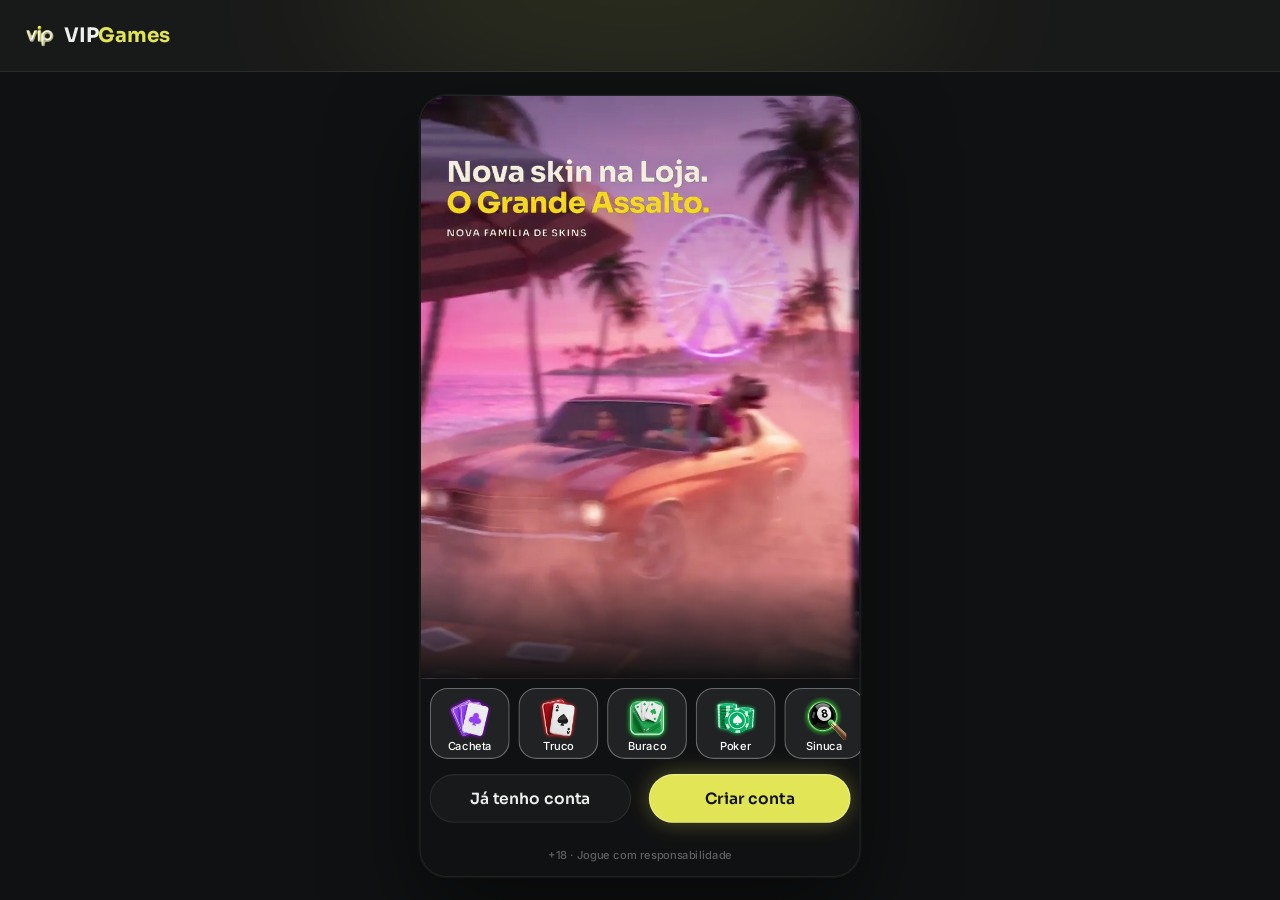
==== commit 3a07d9e3: "Inventário novo: tiles do Personalizar em grade de 4 com Skins por família (classe mais alta + Ver t" ====
--- a/index.html
+++ b/index.html
@@ -13,11 +13,11 @@
 <link rel="preconnect" href="https://fonts.googleapis.com">
 <link rel="preconnect" href="https://fonts.gstatic.com" crossorigin>
 <link rel="stylesheet" href="https://fonts.googleapis.com/css2?family=Inter:wght@400;500;600;700&family=Sora:wght@600;700;800&display=swap">
-<link rel="stylesheet" href="css/tokens.css?v=vipgames-11202145">
-<link rel="stylesheet" href="css/ui.css?v=vipgames-11202145">
-<link rel="stylesheet" href="css/screens.css?v=vipgames-11202145">
-<link rel="stylesheet" href="css/game.css?v=vipgames-11202145">
-<link rel="stylesheet" href="css/desk.css?v=vipgames-11202145">
+<link rel="stylesheet" href="css/tokens.css?v=vipgames-11231857">
+<link rel="stylesheet" href="css/ui.css?v=vipgames-11231857">
+<link rel="stylesheet" href="css/screens.css?v=vipgames-11231857">
+<link rel="stylesheet" href="css/game.css?v=vipgames-11231857">
+<link rel="stylesheet" href="css/desk.css?v=vipgames-11231857">
 </head>
 <body>
 <svg width="0" height="0" style="position:absolute" aria-hidden="true">
@@ -76,16 +76,16 @@
   </div>
 </div></div>
 
-<script src="js/core.js?v=vipgames-11202145"></script>
-<script src="js/ui.js?v=vipgames-11202145"></script>
-<script src="js/screens.js?v=vipgames-11202145"></script>
-<script src="js/loja.js?v=vipgames-11202145"></script>
-<script src="js/social.js?v=vipgames-11202145"></script>
-<script src="js/torneios.js?v=vipgames-11202145"></script>
-<script src="js/sala.js?v=vipgames-11202145"></script>
-<script src="js/games.js?v=vipgames-11202145"></script>
-<script src="js/sinuca.js?v=vipgames-11202145"></script>
-<script src="js/desk.js?v=vipgames-11202145"></script>
-<script src="js/boot.js?v=vipgames-11202145"></script>
+<script src="js/core.js?v=vipgames-11231857"></script>
+<script src="js/ui.js?v=vipgames-11231857"></script>
+<script src="js/screens.js?v=vipgames-11231857"></script>
+<script src="js/loja.js?v=vipgames-11231857"></script>
+<script src="js/social.js?v=vipgames-11231857"></script>
+<script src="js/torneios.js?v=vipgames-11231857"></script>
+<script src="js/sala.js?v=vipgames-11231857"></script>
+<script src="js/games.js?v=vipgames-11231857"></script>
+<script src="js/sinuca.js?v=vipgames-11231857"></script>
+<script src="js/desk.js?v=vipgames-11231857"></script>
+<script src="js/boot.js?v=vipgames-11231857"></script>
 </body>
 </html>
--- a/css/screens.css
+++ b/css/screens.css
@@ -681,3 +681,32 @@
 .cmp tr.pr td{color:var(--text-default)}
 .cmp.n4 td,.cmp.n4 th .tag{font-size:11px}
 .unlock .tgs{display:flex;flex-wrap:wrap;justify-content:center;gap:8px}
+
+/* ---------- Inventário (Figma ↳ Inventário · M01 / M01b): tiles 72 do Personalizar em grade de 4 ---------- */
+.inv .pcontent{gap:24px}
+.inv .isec{display:flex;flex-direction:column;gap:8px}
+.inv .isec>h3{margin:0;font:600 16px/1.2 var(--f-display);letter-spacing:-.01em;color:var(--text-default)}
+.inv .igrid{display:grid;grid-template-columns:repeat(4,1fr);gap:12px 8px;justify-items:center}
+.inv .fgrid{display:grid;grid-template-columns:repeat(2,1fr);gap:8px;align-items:stretch}
+.inv .fcard{display:flex;flex-direction:column;gap:8px;padding:8px;border-radius:16px;background:var(--bga-strong-50);box-shadow:inset 0 0 0 1px var(--border-muted);min-width:0}
+.inv .fcard.wide{grid-column:1/-1}
+.inv .fh{display:flex;flex-wrap:wrap;align-items:center;justify-content:space-between;gap:4px;min-height:22px;padding-left:4px}
+.inv .fh b{font:500 10px/1.2 var(--f-ui);color:var(--text-default)}
+.inv .fh b.sub{color:var(--text-subtle)}
+.inv .pair{display:grid;grid-template-columns:repeat(2,1fr);gap:4px;justify-items:center}
+.inv .pair.one{grid-template-columns:1fr}
+.inv .lvls{display:grid;grid-template-columns:repeat(2,1fr);gap:8px}
+.inv .lvl{display:flex;flex-direction:column;align-items:flex-start;gap:4px}
+.inv .lvl .pair{align-self:stretch}
+.inv .more{display:flex;align-items:center;justify-content:center;gap:4px;margin-top:auto;padding:4px 0;background:none;border:0;font:500 10px/1.2 var(--f-ui);color:var(--text-link);cursor:pointer}
+.inv .more svg{width:12px;height:12px;fill:currentColor;color:currentColor}
+.inv .more svg.dn{transform:rotate(90deg)}
+.inv .more svg.up{transform:rotate(-90deg)}
+.ctile.itl{cursor:pointer}
+.ctile.itl .mini img.ph{width:100%;height:100%;object-fit:cover}
+.ctile.itl .mini>.ic{width:40px;height:40px}
+.ctile.itl .mini .ck{position:absolute;right:4px;top:4px;width:16px;height:16px;border-radius:50%;z-index:2;background:var(--btn-secondary-border) url("data:image/svg+xml,%3Csvg xmlns='http://www.w3.org/2000/svg' viewBox='0 0 12 12'%3E%3Cpath d='M2.5 6.2l2.2 2.2 4.8-4.9' fill='none' stroke='%23fff' stroke-width='1.8' stroke-linecap='round' stroke-linejoin='round'/%3E%3C/svg%3E") center/10px no-repeat}
+.cues{position:relative;width:72px;height:72px}
+.cues i{position:absolute;left:-14px;top:34px;width:100px;height:4px;border-radius:2px;background:linear-gradient(90deg,#3d7bff 0 3%,#f4f2ea 3% 7%,#f0d9a6 7% 52%,#c9ced6 52% 55%,var(--cc) 55% 100%);box-shadow:0 1px 2px #0008}
+.cues i:first-child{transform:rotate(135deg)}
+.cues i:last-child{transform:rotate(45deg)}
--- a/css/game.css
+++ b/css/game.css
@@ -73,6 +73,7 @@
 .rval b{font:800 40px/1 var(--f-display);letter-spacing:-.02em;color:#ffc841;font-variant-numeric:tabular-nums}
 .rval img{width:36px;height:36px}
 .rval.muted b{color:#c9ced3;font-size:32px} .rval.muted img{width:28px;height:28px;filter:grayscale(1)}
+.call.res.der .rval.muted b{color:#ff6b6e} .call.res.der .rval.muted img{filter:none}
 .rval.pop{animation:rvPop .35s cubic-bezier(.3,1.6,.5,1)}
 @keyframes rvIn{from{opacity:0;transform:scale(.6)}}
 @keyframes rvPop{50%{transform:scale(1.12)}}
@@ -343,14 +344,20 @@
 .call.fam .pill.pos{background:var(--sysa-success-25);box-shadow:inset 0 0 0 1px var(--border-muted);color:var(--text-success)}
 .call.fam .resp{animation-delay:1.05s}
 .call.fam .btn.raise{height:48px;width:220px;border-radius:24px;background:var(--bga-strong-75);box-shadow:inset 0 0 0 1px var(--hl);color:#fff;font:600 16px/1.2 var(--f-display);-webkit-backdrop-filter:blur(12px);backdrop-filter:blur(12px)}
-/* respostas · aceitaram: clarão e o shape acena · correram: a cor apaga pra cinza, o shape afunda, as letras caem */
+/* respostas · aceitaram: clarão e o shape acena · correram: a cor apaga pro vermelho, o shape afunda, as letras caem */
 .call.fam.acc .cveil::after{animation:cfFlash .5s ease-out}
 @keyframes cfFlash{from{opacity:.45}to{opacity:0}}
 .call.fam.acc .cf-shape .cf-body.in{animation:cfNod .55s cubic-bezier(.3,1.6,.5,1)}
 @keyframes cfNod{30%{transform:translateY(-14px) scale(1.07)}}
 .call.fam.acc .cf-shape{--spd:.55}
-.call.fam.run .cveil::before{filter:grayscale(1) brightness(.5)}
-.call.fam.run .cf-shape{filter:grayscale(1) brightness(.8);transition:filter .6s}
+.call.fam.run .cveil::before{filter:brightness(.55)}
+.call.fam.run .cf-shape{filter:brightness(.62);transition:filter .6s}
+/* vermelho no lugar do cinza (DS: apaga .45 + avermelha em modo Cor, system-error #ef4452): pinta o fundo e o shape, os textos ficam por cima */
+.call.fam .crt{position:absolute;left:-100vw;right:-100vw;top:-100vh;bottom:-100vh;background:#ef4452;mix-blend-mode:color;opacity:0;pointer-events:none;transition:opacity .7s}
+.call.res .crt{inset:0}
+.call.fam.run .crt{opacity:1}
+.call.fam .ccol>:not(.cf-shape):not(.crt),.call.res.der .rcol>:not(.cf-shape):not(.crt){position:relative;z-index:1}
+.call.res.der .rcol{z-index:auto}
 .call.fam.run .cf-win video,.call.fam.run .cf-win img{filter:brightness(.9)}
 .call.fam.run .cf-shape .cf-body.in{animation:cfSink .7s cubic-bezier(.4,0,.3,1) forwards}
 @keyframes cfSink{to{transform:translateY(22px) rotate(-5deg) scale(.94)}}
@@ -360,7 +367,7 @@
 @keyframes cfFallK{to{transform:translate(-40px,320px) rotate(-70deg);opacity:0}}
 .call.fam .cf-shape.dead .cf-fxb,.call.fam .cf-shape.dead .cf-fxf{opacity:0;transition:opacity .5s}
 .call.fam .cf-shape.dead>.cf-pole,.call.fam .cf-shape.dead>.cf-net,.call.fam .cf-shape.dead>.cf-stripes{opacity:.2;transition:opacity .5s} .call.fam .cf-shape.dead.off>.cf-stripes,.call.fam .cf-shape.dead.fall>*:not(.cf-body){opacity:0}
-.call.fam.run .cword .w{color:#c9ced3}
+.call.fam.run .cword .w{color:#ff6b6e}
 .call.fam.run .cword i{--sy:10px;--sr:6deg;animation:cfDropL .5s calc(var(--i) * .06s) cubic-bezier(.3,1.5,.5,1) backwards,cfSag .9s calc(.7s + var(--i) * .05s) ease-in-out forwards}
 .call.fam.run .cword i:nth-child(odd){--sy:7px;--sr:-8deg} .call.fam.run .cword i:nth-child(3n){--sy:14px;--sr:11deg}
 @keyframes cfDropL{from{transform:translateY(-60px);opacity:0}}
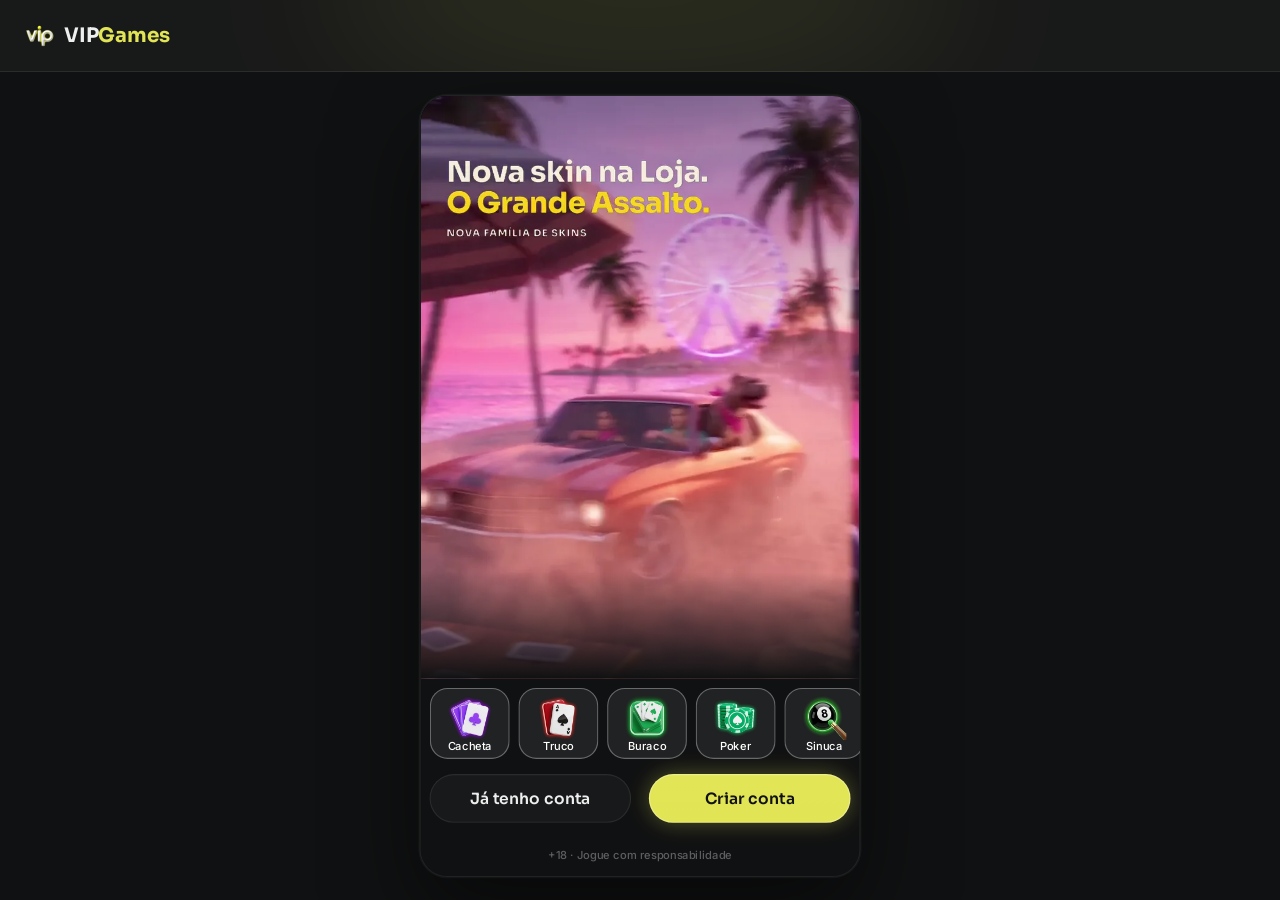
==== commit 4470e5d2: "Chamada TRUCO! com a skin Lendária: quem joga com Jeff ou Lúcia Lendária vê o vídeo do personagem na" ====
--- a/index.html
+++ b/index.html
@@ -13,11 +13,11 @@
 <link rel="preconnect" href="https://fonts.googleapis.com">
 <link rel="preconnect" href="https://fonts.gstatic.com" crossorigin>
 <link rel="stylesheet" href="https://fonts.googleapis.com/css2?family=Inter:wght@400;500;600;700&family=Sora:wght@600;700;800&display=swap">
-<link rel="stylesheet" href="css/tokens.css?v=vipgames-11231857">
-<link rel="stylesheet" href="css/ui.css?v=vipgames-11231857">
-<link rel="stylesheet" href="css/screens.css?v=vipgames-11231857">
-<link rel="stylesheet" href="css/game.css?v=vipgames-11231857">
-<link rel="stylesheet" href="css/desk.css?v=vipgames-11231857">
+<link rel="stylesheet" href="css/tokens.css?v=vipgames-11241015">
+<link rel="stylesheet" href="css/ui.css?v=vipgames-11241015">
+<link rel="stylesheet" href="css/screens.css?v=vipgames-11241015">
+<link rel="stylesheet" href="css/game.css?v=vipgames-11241015">
+<link rel="stylesheet" href="css/desk.css?v=vipgames-11241015">
 </head>
 <body>
 <svg width="0" height="0" style="position:absolute" aria-hidden="true">
@@ -76,16 +76,16 @@
   </div>
 </div></div>
 
-<script src="js/core.js?v=vipgames-11231857"></script>
-<script src="js/ui.js?v=vipgames-11231857"></script>
-<script src="js/screens.js?v=vipgames-11231857"></script>
-<script src="js/loja.js?v=vipgames-11231857"></script>
-<script src="js/social.js?v=vipgames-11231857"></script>
-<script src="js/torneios.js?v=vipgames-11231857"></script>
-<script src="js/sala.js?v=vipgames-11231857"></script>
-<script src="js/games.js?v=vipgames-11231857"></script>
-<script src="js/sinuca.js?v=vipgames-11231857"></script>
-<script src="js/desk.js?v=vipgames-11231857"></script>
-<script src="js/boot.js?v=vipgames-11231857"></script>
+<script src="js/core.js?v=vipgames-11241015"></script>
+<script src="js/ui.js?v=vipgames-11241015"></script>
+<script src="js/screens.js?v=vipgames-11241015"></script>
+<script src="js/loja.js?v=vipgames-11241015"></script>
+<script src="js/social.js?v=vipgames-11241015"></script>
+<script src="js/torneios.js?v=vipgames-11241015"></script>
+<script src="js/sala.js?v=vipgames-11241015"></script>
+<script src="js/games.js?v=vipgames-11241015"></script>
+<script src="js/sinuca.js?v=vipgames-11241015"></script>
+<script src="js/desk.js?v=vipgames-11241015"></script>
+<script src="js/boot.js?v=vipgames-11241015"></script>
 </body>
 </html>
--- a/css/game.css
+++ b/css/game.css
@@ -370,6 +370,34 @@
 .call.fam.run .cword .w{color:#ff6b6e}
 .call.fam.run .cword i{--sy:10px;--sr:6deg;animation:cfDropL .5s calc(var(--i) * .06s) cubic-bezier(.3,1.5,.5,1) backwards,cfSag .9s calc(.7s + var(--i) * .05s) ease-in-out forwards}
 .call.fam.run .cword i:nth-child(odd){--sy:7px;--sr:-8deg} .call.fam.run .cword i:nth-child(3n){--sy:14px;--sr:11deg}
+/* ---------- chamada com a skin Lendária (DS truco-call ◇ Style=Lendária) · o vídeo 9:16 de quem fala ocupa a tela toda (sem shape) e por cima vêm degradê, selo Lendária, palavra, valor e botões ---------- */
+.call.lend .cveil::before{display:none}
+.call.lend .lv{position:absolute;inset:0;overflow:hidden;background:#120a1e;animation:cfWipe .46s .1s cubic-bezier(.65,0,.25,1) backwards}
+.call.lend .lv video{position:absolute;inset:0;width:100%;height:100%;object-fit:cover;object-position:50% 0;transform:scale(var(--z,1));transform-origin:50% 28%;animation:lvIn .8s .12s cubic-bezier(.2,.9,.3,1) backwards;transition:transform .7s cubic-bezier(.3,.8,.3,1),filter .7s}
+@keyframes lvIn{from{transform:scale(1.22);filter:brightness(2) saturate(.5)}}
+/* cada aumento chega mais perto e escurece um pouco */
+.call.lend.lvl2{--z:1.05;--dk:.1} .call.lend.lvl3{--z:1.1;--dk:.18} .call.lend.lvl4{--z:1.15;--dk:.26}
+.call.lend .ldk,.call.lend .lgrad,.call.lend .lglow{position:absolute;pointer-events:none}
+.call.lend .ldk{inset:0;background:#000;opacity:var(--dk,0)}
+.call.lend .lgrad{inset:0;background:linear-gradient(180deg,rgba(9,6,20,.6) 0%,rgba(9,6,20,0) 15%),linear-gradient(0deg,rgba(9,6,20,.95) 0%,rgba(16,8,32,.82) 28%,rgba(22,8,38,.38) 48%,rgba(22,8,38,0) 64%);animation:cfFade .4s .3s backwards}
+.call.lend .lglow{left:0;right:0;bottom:0;height:52%;background:radial-gradient(90% 62% at 50% 100%,rgba(255,79,163,.42),rgba(142,92,255,.2) 48%,transparent 74%);mix-blend-mode:screen;animation:cfFade .5s .45s backwards;transition:opacity .7s}
+.call.lend.lvl4 .lglow{animation:cfFade .5s .45s backwards,lBeat .55s .9s ease-in-out infinite alternate}
+@keyframes lBeat{to{opacity:.55}}
+.call.lend .sw.a{background:#ff4fa3} .call.lend .sw.b{background:#8e5cff}
+/* conteúdo embaixo, sobre a parte escura do degradê (acima dos botões) */
+.call.lend .ccol{top:auto;bottom:calc(236px + env(safe-area-inset-bottom,0px))}
+.call.lend.ans .ccol{bottom:calc(140px + env(safe-area-inset-bottom,0px))}
+.call.lend .ltag{box-shadow:0 4px 12px #8e5cff73;animation:lTag .35s .45s cubic-bezier(.3,1.6,.5,1) backwards}
+@keyframes lTag{from{transform:scale(.4);opacity:0}}
+.call.lend .cwho{margin-top:8px}
+/* respostas entram sem varrida (a mesa já estava coberta) · aceitaram: clarão e o vídeo dá um tranco pra frente · correram: apaga pro vermelho */
+.call.lend.ans{--z:1.06}
+.call.lend.ans .lv{animation:cfFade .15s backwards} .call.lend.ans .lv video,.call.lend.ans .lgrad,.call.lend.ans .lglow,.call.lend.ans .ltag{animation:none}
+.call.lend.acc .lv video{animation:lNod .55s cubic-bezier(.3,1.6,.5,1)}
+@keyframes lNod{35%{transform:scale(calc(var(--z,1) + .06))}}
+.call.lend.run .lv video{--z:1;filter:brightness(.6)}
+.call.lend.run .lglow{opacity:.6}
+@media (prefers-reduced-motion:reduce){.call.lend .lv,.call.lend .lv video,.call.lend .ltag{animation:none!important}}
 @keyframes cfDropL{from{transform:translateY(-60px);opacity:0}}
 @keyframes cfSag{to{transform:translateY(var(--sy)) rotate(var(--sr))}}
 /* shape: .cf-body entra do jeito da família · efeitos atrás (.cf-fxb) e na frente (.cf-fxf) */
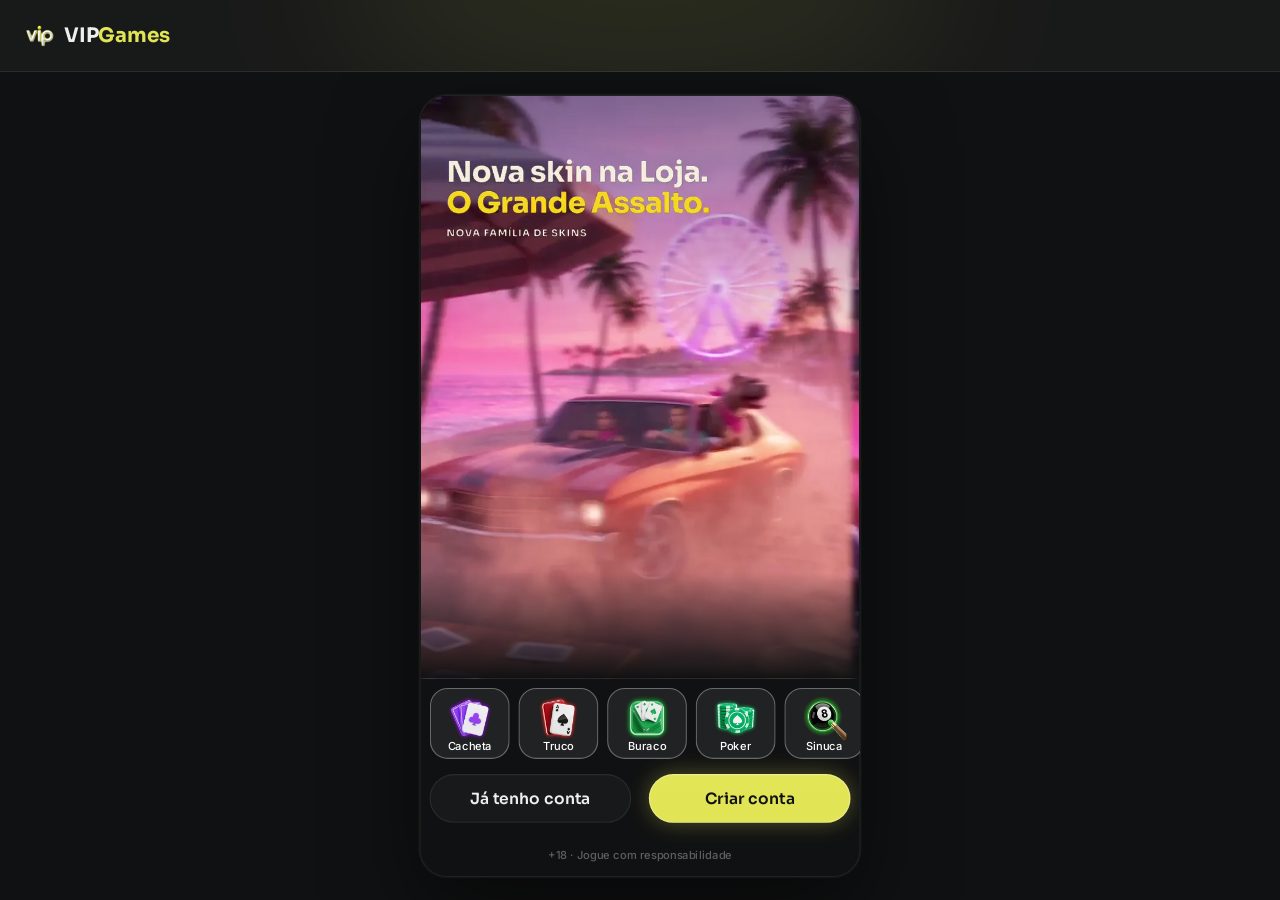
==== commit 92b1cb3e: "Missões: botão redondo com anel contador abaixo da Loja na Home, item no menu do computador e a tela" ====
--- a/index.html
+++ b/index.html
@@ -13,11 +13,12 @@
 <link rel="preconnect" href="https://fonts.googleapis.com">
 <link rel="preconnect" href="https://fonts.gstatic.com" crossorigin>
 <link rel="stylesheet" href="https://fonts.googleapis.com/css2?family=Inter:wght@400;500;600;700&family=Sora:wght@600;700;800&display=swap">
-<link rel="stylesheet" href="css/tokens.css?v=vipgames-11241015">
-<link rel="stylesheet" href="css/ui.css?v=vipgames-11241015">
-<link rel="stylesheet" href="css/screens.css?v=vipgames-11241015">
-<link rel="stylesheet" href="css/game.css?v=vipgames-11241015">
-<link rel="stylesheet" href="css/desk.css?v=vipgames-11241015">
+<link rel="stylesheet" href="css/tokens.css?v=vipgames-11261735">
+<link rel="stylesheet" href="css/ui.css?v=vipgames-11261735">
+<link rel="stylesheet" href="css/screens.css?v=vipgames-11261735">
+<link rel="stylesheet" href="css/game.css?v=vipgames-11261735">
+<link rel="stylesheet" href="css/desk.css?v=vipgames-11261735">
+<link rel="stylesheet" href="css/missoes.css?v=vipgames-11261735">
 </head>
 <body>
 <svg width="0" height="0" style="position:absolute" aria-hidden="true">
@@ -76,16 +77,17 @@
   </div>
 </div></div>
 
-<script src="js/core.js?v=vipgames-11241015"></script>
-<script src="js/ui.js?v=vipgames-11241015"></script>
-<script src="js/screens.js?v=vipgames-11241015"></script>
-<script src="js/loja.js?v=vipgames-11241015"></script>
-<script src="js/social.js?v=vipgames-11241015"></script>
-<script src="js/torneios.js?v=vipgames-11241015"></script>
-<script src="js/sala.js?v=vipgames-11241015"></script>
-<script src="js/games.js?v=vipgames-11241015"></script>
-<script src="js/sinuca.js?v=vipgames-11241015"></script>
-<script src="js/desk.js?v=vipgames-11241015"></script>
-<script src="js/boot.js?v=vipgames-11241015"></script>
+<script src="js/core.js?v=vipgames-11261735"></script>
+<script src="js/ui.js?v=vipgames-11261735"></script>
+<script src="js/screens.js?v=vipgames-11261735"></script>
+<script src="js/loja.js?v=vipgames-11261735"></script>
+<script src="js/social.js?v=vipgames-11261735"></script>
+<script src="js/torneios.js?v=vipgames-11261735"></script>
+<script src="js/sala.js?v=vipgames-11261735"></script>
+<script src="js/missoes.js?v=vipgames-11261735"></script>
+<script src="js/games.js?v=vipgames-11261735"></script>
+<script src="js/sinuca.js?v=vipgames-11261735"></script>
+<script src="js/desk.js?v=vipgames-11261735"></script>
+<script src="js/boot.js?v=vipgames-11261735"></script>
 </body>
 </html>
--- a/css/missoes.css
+++ b/css/missoes.css
@@ -0,0 +1,135 @@
+/* EstrelaGames · Missões (Figma ✲ Missões, aprovado 26/11 · DS ❖ Missões) — mesmos tons da Home: blocos strong-25 sem borda, itens com borda de 8% */
+
+/* ---------- coluna da direita do palco (games · right): Loja + Missões, 8 px entre eles ---------- */
+.home .stage .gr{position:absolute;right:8px;top:20px;z-index:3;display:flex;flex-direction:column;align-items:center;gap:8px;width:72px}
+.home .stage .gr .lojab{position:relative;right:auto;top:auto;z-index:2;flex:none}
+
+/* ---------- botão de Missões (DS missions-button): só o círculo, anel contador, rótulo em pílula e selo · loop de 2 s como a Loja ---------- */
+.misb{position:relative;z-index:1;flex:none;width:72px;height:72px;cursor:pointer;color:var(--text-on-color)}
+.misb .disc,.misb .arc,.misb .pulse{position:absolute;left:4px;top:0;width:64px;height:64px;border-radius:50%}
+.misb .disc{background:#212223;box-shadow:0 0 8px #3b82f666}
+.misb .arc{background:conic-gradient(#5ec8ff,#3b82f6 calc(var(--p) * .5%),#7c5cff calc(var(--p) * 1%),#ffffff1f 0);-webkit-mask:radial-gradient(farthest-side,transparent calc(100% - 4px),#000 calc(100% - 4px));mask:radial-gradient(farthest-side,transparent calc(100% - 4px),#000 calc(100% - 4px));filter:drop-shadow(0 0 3px #5ec8ff99)}
+.misb .pulse{box-shadow:inset 0 0 0 2px #5ec8ff;opacity:0;animation:misPulse 2s ease-out infinite}
+.misb .ic{position:absolute;left:14px;top:10px;width:44px;height:44px;animation:lojaIc 2s ease-in-out infinite}
+.misb .lb{position:absolute;left:50%;bottom:0;transform:translateX(-50%);padding:2px 8px;border-radius:999px;background:var(--bga-strong-75);box-shadow:inset 0 0 0 1px var(--border-muted);font:500 10px/12px var(--f-ui);white-space:nowrap}
+.misb .tag{position:absolute;right:-2px;top:-6px;padding:2px 8px;font-size:12px;animation:lojaTag 2s ease-in-out infinite}
+.misb.nov .disc{box-shadow:0 0 8px #ff73007a}
+.misb.nov .arc{background:conic-gradient(#ffd800,#ffb000 50%,#ff7300);filter:drop-shadow(0 0 3px #ff9900aa)}
+.misb.nov .pulse{box-shadow:inset 0 0 0 2px #ffb000}
+.misb .fire{position:absolute;left:4px;top:-28px;width:64px;height:64px;transform-origin:50% 90%;animation:misFire 2s ease-in-out infinite}
+@keyframes misPulse{0%{opacity:.9;transform:scale(1)}40%,100%{opacity:0;transform:scale(1.2)}}
+@keyframes misFire{0%,100%{transform:scale(1) rotate(0)}15%{transform:scale(1.08) rotate(-2deg)}30%{transform:scale(.96) rotate(-4deg)}45%{transform:scale(1.06) rotate(0)}60%{transform:scale(.98) rotate(3deg)}80%{transform:scale(1.05) rotate(-3deg)}}
+@media (prefers-reduced-motion:reduce){.misb,.misb *{animation:none}}
+
+/* ---------- tela ---------- */
+.mis .content{display:flex;flex-direction:column;gap:12px;padding:4px 8px calc(24px + env(safe-area-inset-bottom,0px))} /* sem navbar: abre pelo botão da Home */
+
+/* card de nível (DS loyalty-level-card ↕ Size=Small): insígnia da patente (patent-badge Default), a mesma insígnia grande e apagada à direita, degradê na cor da patente */
+.lvc{position:relative;overflow:hidden;flex:none;display:flex;flex-direction:column;align-items:center;gap:4px;padding:16px;border-radius:20px;background:var(--bga-strong-25);box-shadow:inset 0 0 0 1px var(--border-muted);cursor:pointer}
+.lvc::before{content:"";position:absolute;inset:0;background:linear-gradient(180deg,var(--pc),transparent);opacity:.22;pointer-events:none}
+.lvc .bg{position:absolute;right:-73px;top:50%;width:192px;height:192px;margin-top:-96px;opacity:.12;pointer-events:none}
+.lvc .pat{position:relative;width:56px;height:56px;filter:drop-shadow(0 4px 10px #8fa3b880)}
+.lvc .nm{position:relative;font:800 20px/24px var(--f-display);color:var(--text-default)}
+.lvc .pts{position:relative;display:flex;align-items:center;gap:6px;height:21px;font:500 14px/21px var(--f-ui);color:var(--text-muted)}
+.lvc .pts b{font-weight:700;color:var(--text-default);transition:color .2s}
+.lvc .gain{display:none;padding:0 8px;border-radius:999px;background:var(--sysa-success-25);color:var(--text-success);font:700 12px/18px var(--f-ui)}
+.lvc.rec .pts b{color:var(--text-success)}
+.lvc.rec .gain{display:inline-block;animation:gainPop .3s ease-out}
+.lvc .prog{position:relative;flex:none;width:100%;margin-top:4px}
+.lvc .prog i{transition:none}
+.lvc small{position:relative;margin-top:4px;font:500 10px/1.2 var(--f-ui);color:var(--text-muted)}
+@keyframes gainPop{0%{transform:scale(.6);opacity:0}70%{transform:scale(1.12)}100%{transform:scale(1);opacity:1}}
+.fly-pat{position:fixed;z-index:9999;pointer-events:none;filter:drop-shadow(0 4px 8px #0008)}
+
+/* login diário (DS daily-login): sequência com fogo, 7 dias, o Dia 7 dourado com presente */
+.lgc{flex:none;display:flex;flex-direction:column;gap:12px;padding:16px;border-radius:16px;background:var(--bga-strong-25)}
+.lgc .top{display:flex;align-items:center;gap:12px}
+.lgc .top>.ic{width:40px;height:40px;flex:none}
+.lgc .tx{flex:1;min-width:0;display:flex;flex-direction:column;gap:4px}
+.lgc .tx b{font:500 16px/1.2 var(--f-ui);color:var(--text-default)}
+.lgc .tx small{font:500 10px/1.2 var(--f-ui);color:var(--text-muted)}
+.lgc .streak{flex:none;display:flex;align-items:center;gap:4px;padding:4px 10px 4px 4px;border-radius:999px;background:#ff730029}
+.lgc .streak .ic{width:20px;height:20px}
+.lgc .streak b{font:700 12px/18px var(--f-ui);color:var(--text-prize)}
+.lgc .days{display:flex;gap:4px}
+.lgc .day{position:relative;flex:1;min-width:0;height:84px;display:flex;flex-direction:column;align-items:center;justify-content:center;gap:4px;padding:8px 2px;border-radius:12px;background:var(--bga-strong-25);box-shadow:inset 0 0 0 1px var(--border-muted)}
+.lgc .day small{font:500 8px/1 var(--f-ui);color:var(--text-muted)}
+.lgc .day .art{width:24px;height:24px;display:grid;place-items:center}
+.lgc .day .art .ic{width:24px;height:24px}
+.lgc .day .art .hex{width:22px;height:24px} /* só o hexágono da patente (patent-badge Small), do tamanho do check */
+.lgc .day b{font:500 10px/1 var(--f-ui);color:var(--text-default)}
+.lgc .day.res b{color:var(--text-muted);opacity:.56}
+.lgc .day.hoje{background:var(--bga-secondary-16);box-shadow:inset 0 0 0 2px var(--glow-blue),0 0 20px var(--glow-info)}
+.lgc .day.hoje small,.lgc .day.hoje b{color:var(--text-on-color)}
+.lgc .day.gift{flex:none;width:72px;background:linear-gradient(180deg,#ffb0003d,#ffb0000f);box-shadow:none}
+.lgc .day.gift::after{content:"";position:absolute;inset:0;border-radius:12px;padding:1px;background:linear-gradient(90deg,#ffd800,#ffb000 50%,#ff7300);-webkit-mask:linear-gradient(#000 0 0) content-box,linear-gradient(#000 0 0);-webkit-mask-composite:xor;mask:linear-gradient(#000 0 0) content-box exclude,linear-gradient(#000 0 0);pointer-events:none}
+.lgc .day.gift .art,.lgc .day.gift .art .ic{width:40px;height:40px}
+.lgc .day.gift small,.lgc .day.gift b{color:var(--text-prize)}
+.lgc .day.gift b{font:700 12px/18px var(--f-ui)}
+.lgc .day.gift.hoje{box-shadow:0 0 12px #ff990066}
+.lgc .day.gift.res{background:var(--bga-strong-25);box-shadow:inset 0 0 0 1px var(--border-muted)}
+.lgc .day.gift.res::after{display:none}
+.lgc .day.gift.res .art .ic{width:24px;height:24px}
+.lgc .nx{display:flex;align-items:center;justify-content:center;gap:8px;padding:10px;border-radius:20px;background:var(--bga-strong-25);box-shadow:inset 0 0 0 1px var(--border-muted);font:500 10px/1 var(--f-ui);color:var(--text-muted)}
+.lgc .nx .ic{width:20px;height:20px}
+.lgc .nx b{font:700 12px/18px var(--f-ui);color:var(--text-default)}
+.lgc .nx .v{font:700 12px/18px var(--f-ui);color:var(--text-prize)}
+.lgc .rule{text-align:center;font:500 8px/1.2 var(--f-ui);color:var(--text-muted)}
+.btn.pressed{transform:scale(.96);filter:brightness(.85)}
+
+/* lista de missões (DS mission-card) */
+.mlist{flex:none;display:flex;flex-direction:column;gap:12px;padding:16px;border-radius:16px;background:var(--bga-strong-25)}
+.mlist .mh{display:flex;align-items:center;gap:12px}
+.mlist .mh .tx{flex:1;min-width:0;display:flex;flex-direction:column;gap:4px}
+.mlist .mh .tx b{font:800 20px/24px var(--f-display);color:var(--text-default)}
+.mlist .mh .tx small{font:500 10px/1.2 var(--f-ui);color:var(--text-muted)}
+.mlist .novas{flex:none;display:flex;align-items:center;gap:6px;padding:6px 10px 6px 8px;border-radius:12px;background:var(--bga-strong-50)}
+.mlist .novas .ic{width:20px;height:20px}
+.mlist .novas>span{display:flex;flex-direction:column;gap:2px}
+.mlist .novas small{font:500 8px/1 var(--f-ui);color:var(--text-muted)}
+.mlist .novas b{font:700 12px/18px var(--f-ui);color:var(--text-default)}
+.mlist .rows{display:flex;flex-direction:column;gap:8px}
+.mlist .sub{font:500 12px/1 var(--f-ui);color:var(--text-muted)}
+.mc{display:flex;flex-direction:column;gap:12px;padding:12px;border-radius:16px;background:var(--bga-strong-25);box-shadow:inset 0 0 0 1px var(--border-muted)}
+.mc.ready{background:linear-gradient(90deg,#22c55e38,#22c55e00),var(--bga-strong-25);box-shadow:none}
+.mc .ln{display:flex;align-items:center;gap:12px}
+.mc .tile{flex:none;width:48px;height:48px;border-radius:12px;display:grid;place-items:center;background:var(--gc)}
+.mc .tile .ic{width:40px;height:40px}
+.mc .info{flex:1;min-width:0;display:flex;flex-direction:column;align-items:flex-start;gap:4px}
+.mc .t{font:500 14px/1.25 var(--f-ui);color:var(--text-default)}
+/* descrição da missão (DS mission-card ✎ Description · Paragraph/S, text-muted, até 2 linhas) */
+.mc .ds{font:400 12px/1.5 var(--f-ui);color:var(--text-muted);display:-webkit-box;-webkit-line-clamp:2;-webkit-box-orient:vertical;overflow:hidden}
+.mc .pr{display:flex;align-items:center;gap:8px;width:100%}
+.mc .pr small{font:500 8px/1 var(--f-ui);color:var(--text-muted)}
+.tm{display:inline-flex;align-items:center;gap:4px;padding:2px 8px 2px 4px;border-radius:8px;background:var(--bga-strong-50)}
+.tm .ic{width:16px;height:16px}
+.tm b{font:500 8px/1 var(--f-ui);color:var(--text-muted)}
+.tm b{white-space:nowrap}
+.tm i{font-style:normal}
+.tm.hot{background:#ff730029}
+.tm.hot b{font:700 12px/18px var(--f-ui);color:var(--text-prize)}
+.tm.ok{background:var(--sysa-success-25)}
+.tm.ok b{font:700 12px/18px var(--f-ui);color:var(--text-success)}
+.mc .rt{flex:none;display:flex;flex-direction:column;align-items:flex-end;gap:8px}
+.mc .rw{display:flex;align-items:center;gap:4px;padding:4px 10px 4px 4px;border-radius:999px;background:#ffb0001f}
+.mc .rw .ic{width:20px;height:20px}
+.mc .rw .hex{width:18px;height:20px}
+.mc .rw b{font:800 14px/1 var(--f-display);color:var(--text-prize)}
+.mc.done .tile,.mc.done .t,.mc.done .rw{opacity:.56}
+.mc.done .rw{background:var(--bga-strong-50)}
+.mc.done .rw b{color:var(--text-muted)}
+.mc .feita{display:flex;align-items:center;gap:4px;font:500 10px/1 var(--f-ui);color:var(--text-success)}
+.mc .feita .ic{width:16px;height:16px}
+.mc .steps{display:flex;flex-direction:column;gap:6px}
+.mc .steps .mk{display:flex;justify-content:space-between}
+.mc .steps .mk span{display:flex;align-items:center;gap:4px;padding:2px 8px 2px 4px;border-radius:999px;background:#ffb0001f;font:700 12px/18px var(--f-ui);color:var(--text-prize)}
+.mc .steps .mk span.got{background:var(--sysa-success-25);color:var(--text-success)}
+.mc .steps .mk .ic{width:16px;height:16px}
+.mc .steps .mk .hex{width:15px;height:16px}
+.mc .steps .prog{flex:none;width:100%}
+.mc .steps .lb{display:flex;justify-content:space-between}
+.mc .steps .lb small{font:500 8px/1 var(--f-ui);color:var(--text-muted)}
+
+/* desktop: selo no item Missões do menu da esquerda */
+.dkl .it .tag{margin-left:auto;padding:0 8px;font-size:12px;line-height:20px}
+body.dk-rail .dkl .it .tag{position:absolute;top:4px;right:8px;margin:0;font-size:10px;line-height:16px;padding:0 6px}
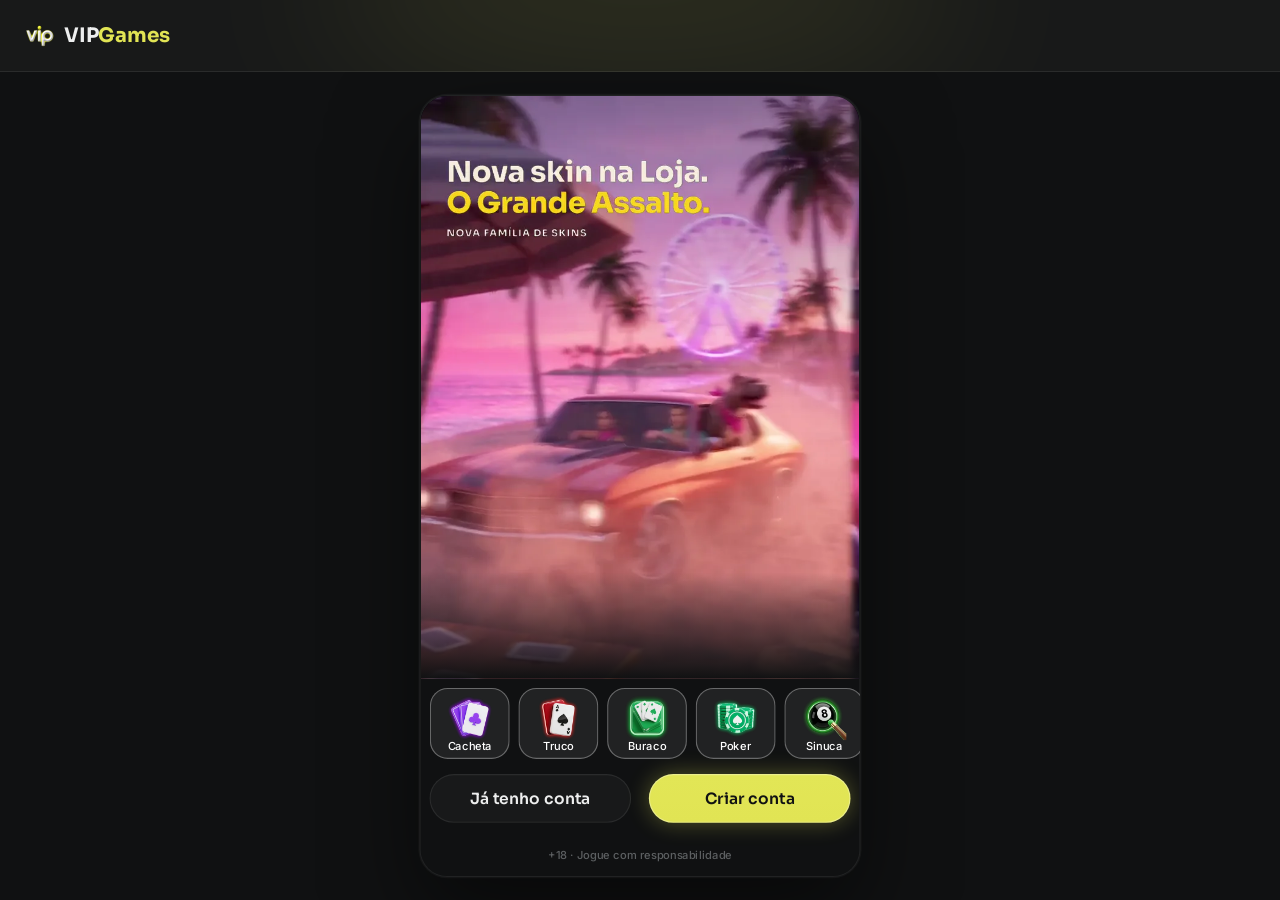
==== commit 323f11c9: "Patentes com o número do nível (1 a 9) no lugar das divisas, na insígnia inteira e no hexágono peque" ====
--- a/index.html
+++ b/index.html
@@ -13,12 +13,12 @@
 <link rel="preconnect" href="https://fonts.googleapis.com">
 <link rel="preconnect" href="https://fonts.gstatic.com" crossorigin>
 <link rel="stylesheet" href="https://fonts.googleapis.com/css2?family=Inter:wght@400;500;600;700&family=Sora:wght@600;700;800&display=swap">
-<link rel="stylesheet" href="css/tokens.css?v=vipgames-11261735">
-<link rel="stylesheet" href="css/ui.css?v=vipgames-11261735">
-<link rel="stylesheet" href="css/screens.css?v=vipgames-11261735">
-<link rel="stylesheet" href="css/game.css?v=vipgames-11261735">
-<link rel="stylesheet" href="css/desk.css?v=vipgames-11261735">
-<link rel="stylesheet" href="css/missoes.css?v=vipgames-11261735">
+<link rel="stylesheet" href="css/tokens.css?v=vipgames-11261814">
+<link rel="stylesheet" href="css/ui.css?v=vipgames-11261814">
+<link rel="stylesheet" href="css/screens.css?v=vipgames-11261814">
+<link rel="stylesheet" href="css/game.css?v=vipgames-11261814">
+<link rel="stylesheet" href="css/desk.css?v=vipgames-11261814">
+<link rel="stylesheet" href="css/missoes.css?v=vipgames-11261814">
 </head>
 <body>
 <svg width="0" height="0" style="position:absolute" aria-hidden="true">
@@ -77,17 +77,17 @@
   </div>
 </div></div>
 
-<script src="js/core.js?v=vipgames-11261735"></script>
-<script src="js/ui.js?v=vipgames-11261735"></script>
-<script src="js/screens.js?v=vipgames-11261735"></script>
-<script src="js/loja.js?v=vipgames-11261735"></script>
-<script src="js/social.js?v=vipgames-11261735"></script>
-<script src="js/torneios.js?v=vipgames-11261735"></script>
-<script src="js/sala.js?v=vipgames-11261735"></script>
-<script src="js/missoes.js?v=vipgames-11261735"></script>
-<script src="js/games.js?v=vipgames-11261735"></script>
-<script src="js/sinuca.js?v=vipgames-11261735"></script>
-<script src="js/desk.js?v=vipgames-11261735"></script>
-<script src="js/boot.js?v=vipgames-11261735"></script>
+<script src="js/core.js?v=vipgames-11261814"></script>
+<script src="js/ui.js?v=vipgames-11261814"></script>
+<script src="js/screens.js?v=vipgames-11261814"></script>
+<script src="js/loja.js?v=vipgames-11261814"></script>
+<script src="js/social.js?v=vipgames-11261814"></script>
+<script src="js/torneios.js?v=vipgames-11261814"></script>
+<script src="js/sala.js?v=vipgames-11261814"></script>
+<script src="js/missoes.js?v=vipgames-11261814"></script>
+<script src="js/games.js?v=vipgames-11261814"></script>
+<script src="js/sinuca.js?v=vipgames-11261814"></script>
+<script src="js/desk.js?v=vipgames-11261814"></script>
+<script src="js/boot.js?v=vipgames-11261814"></script>
 </body>
 </html>
